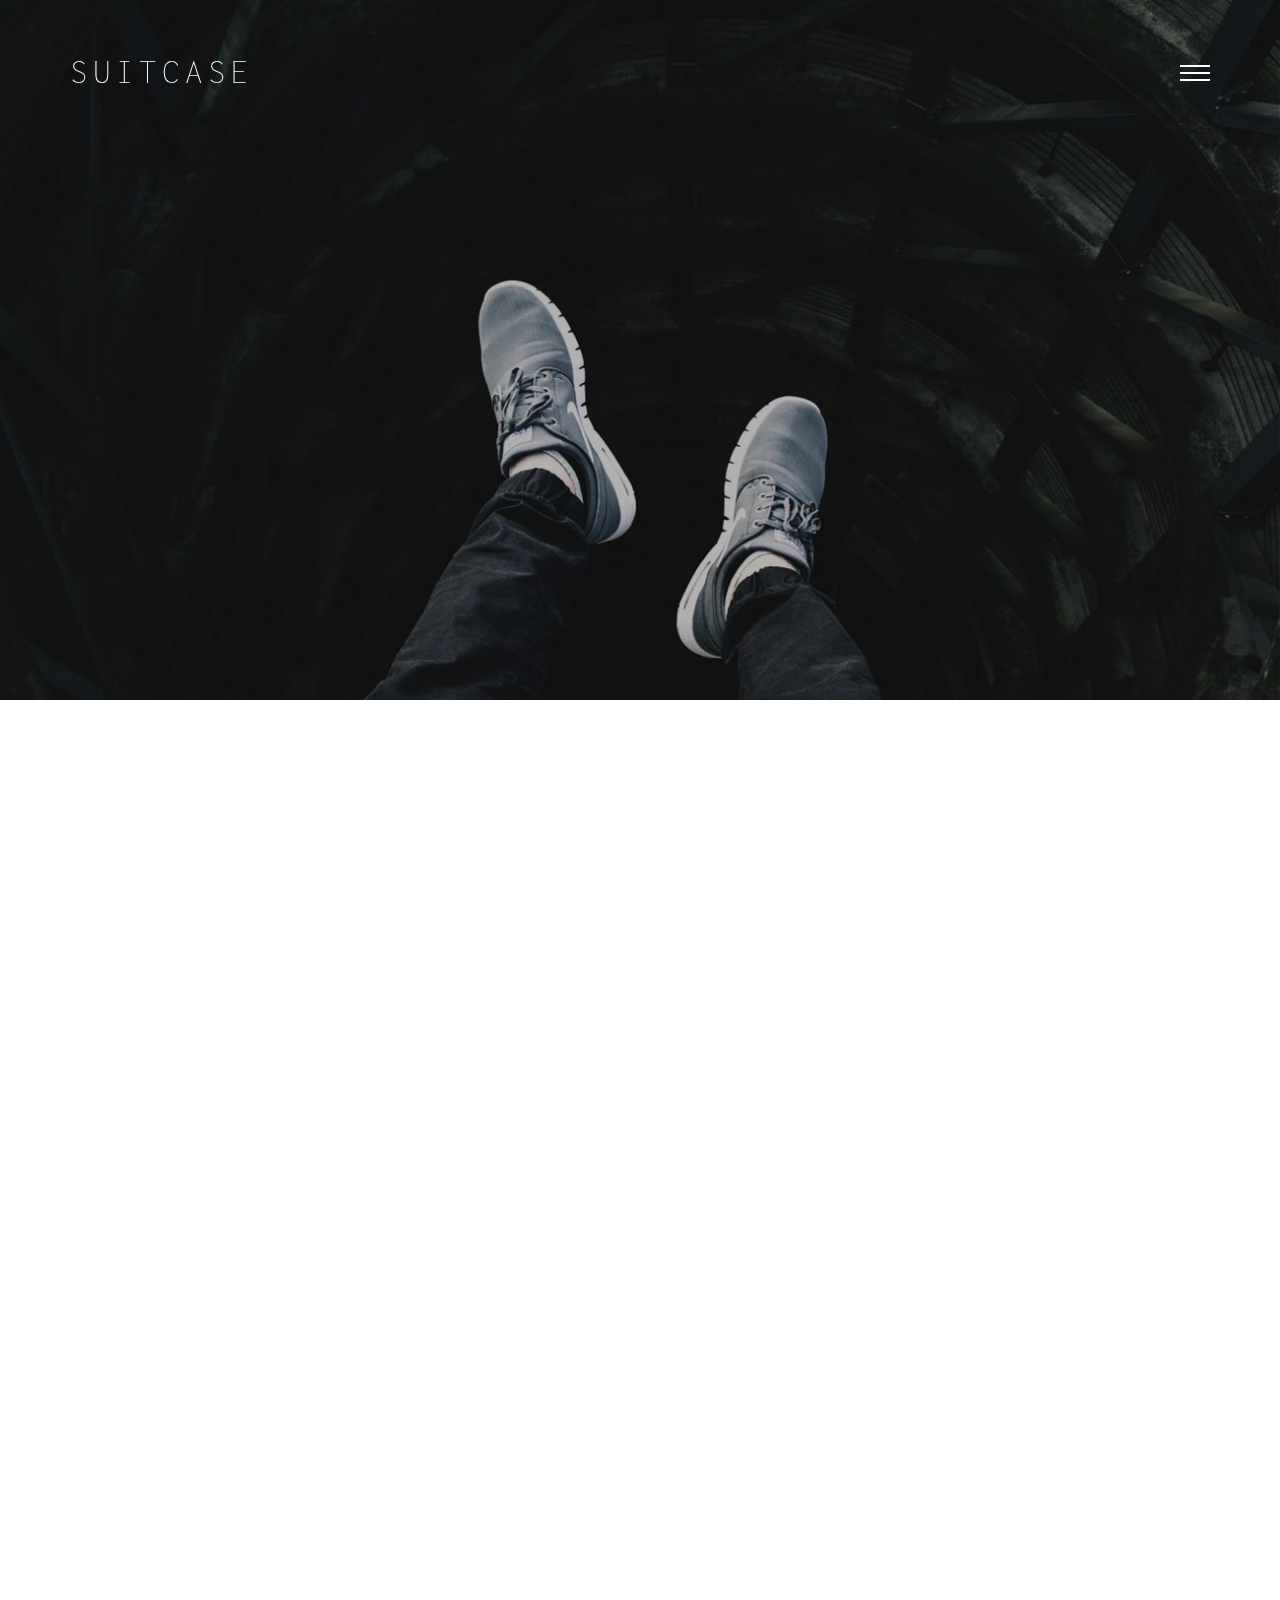
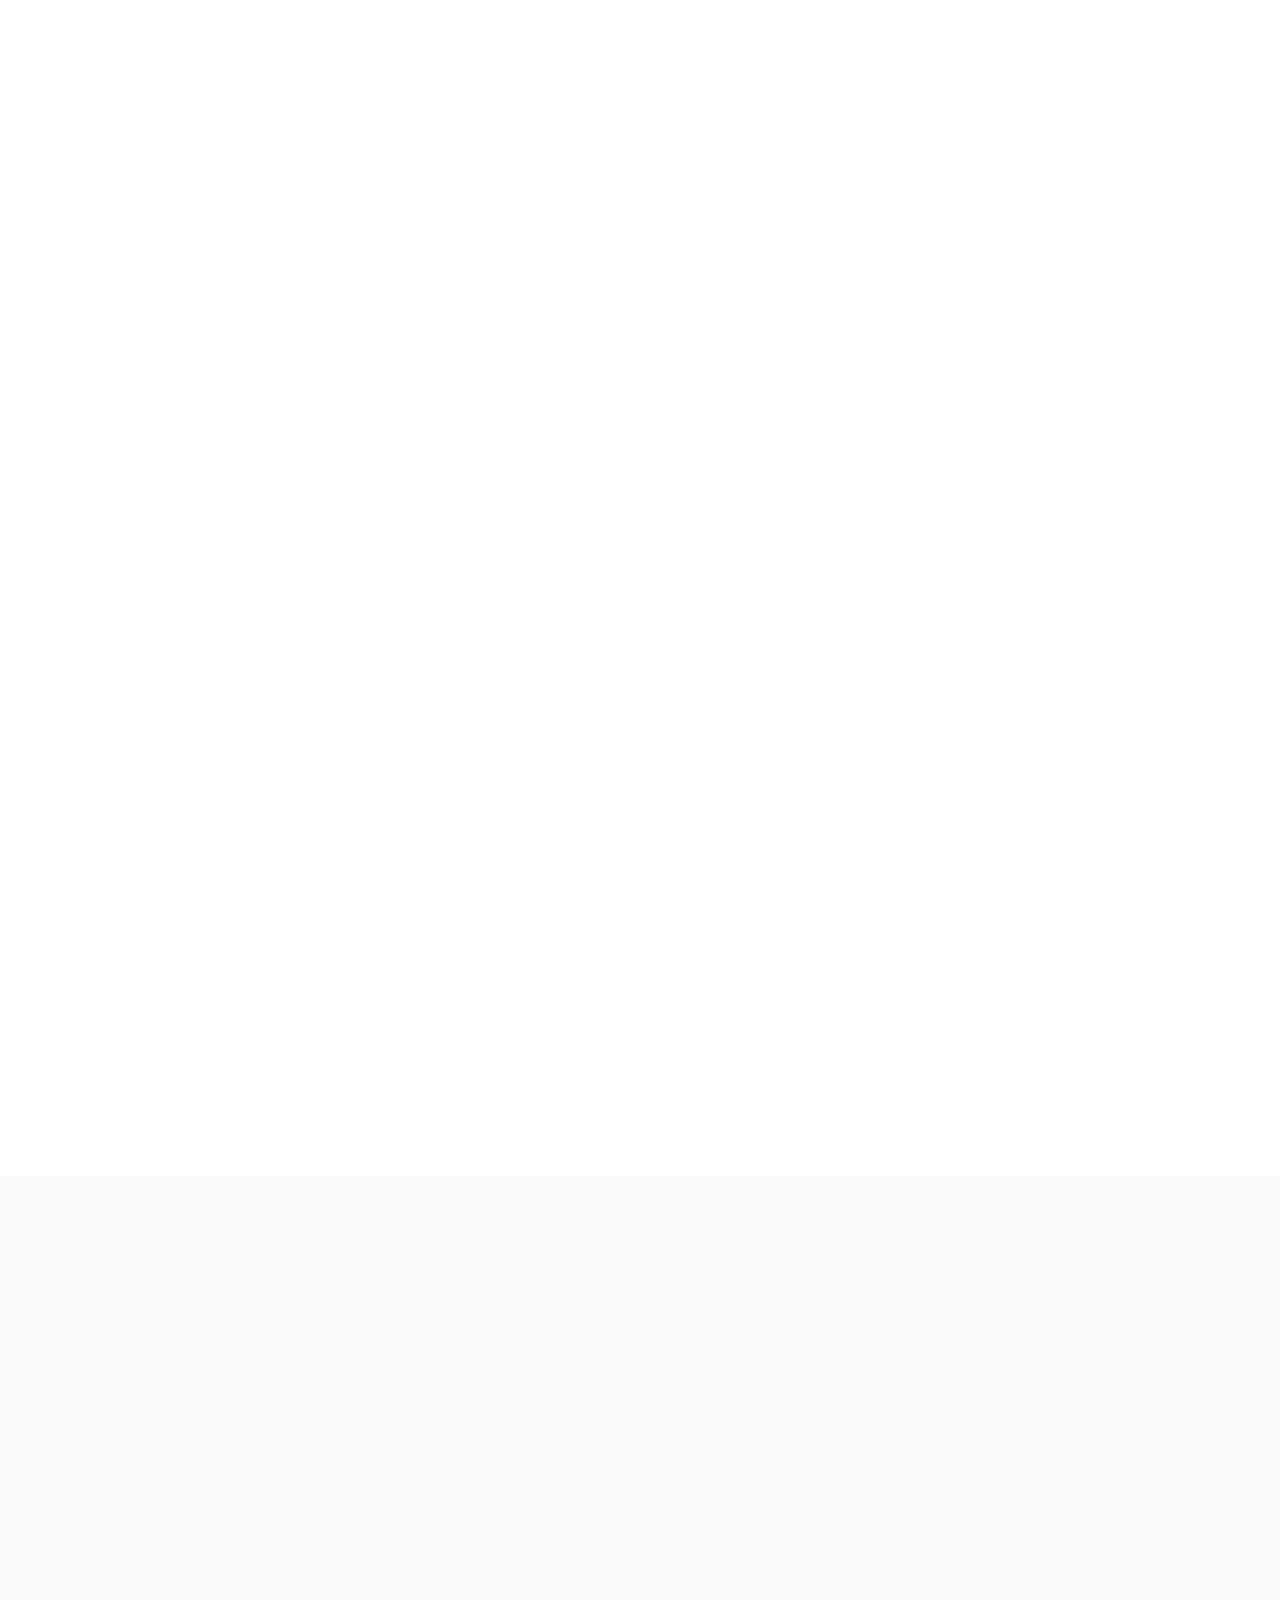
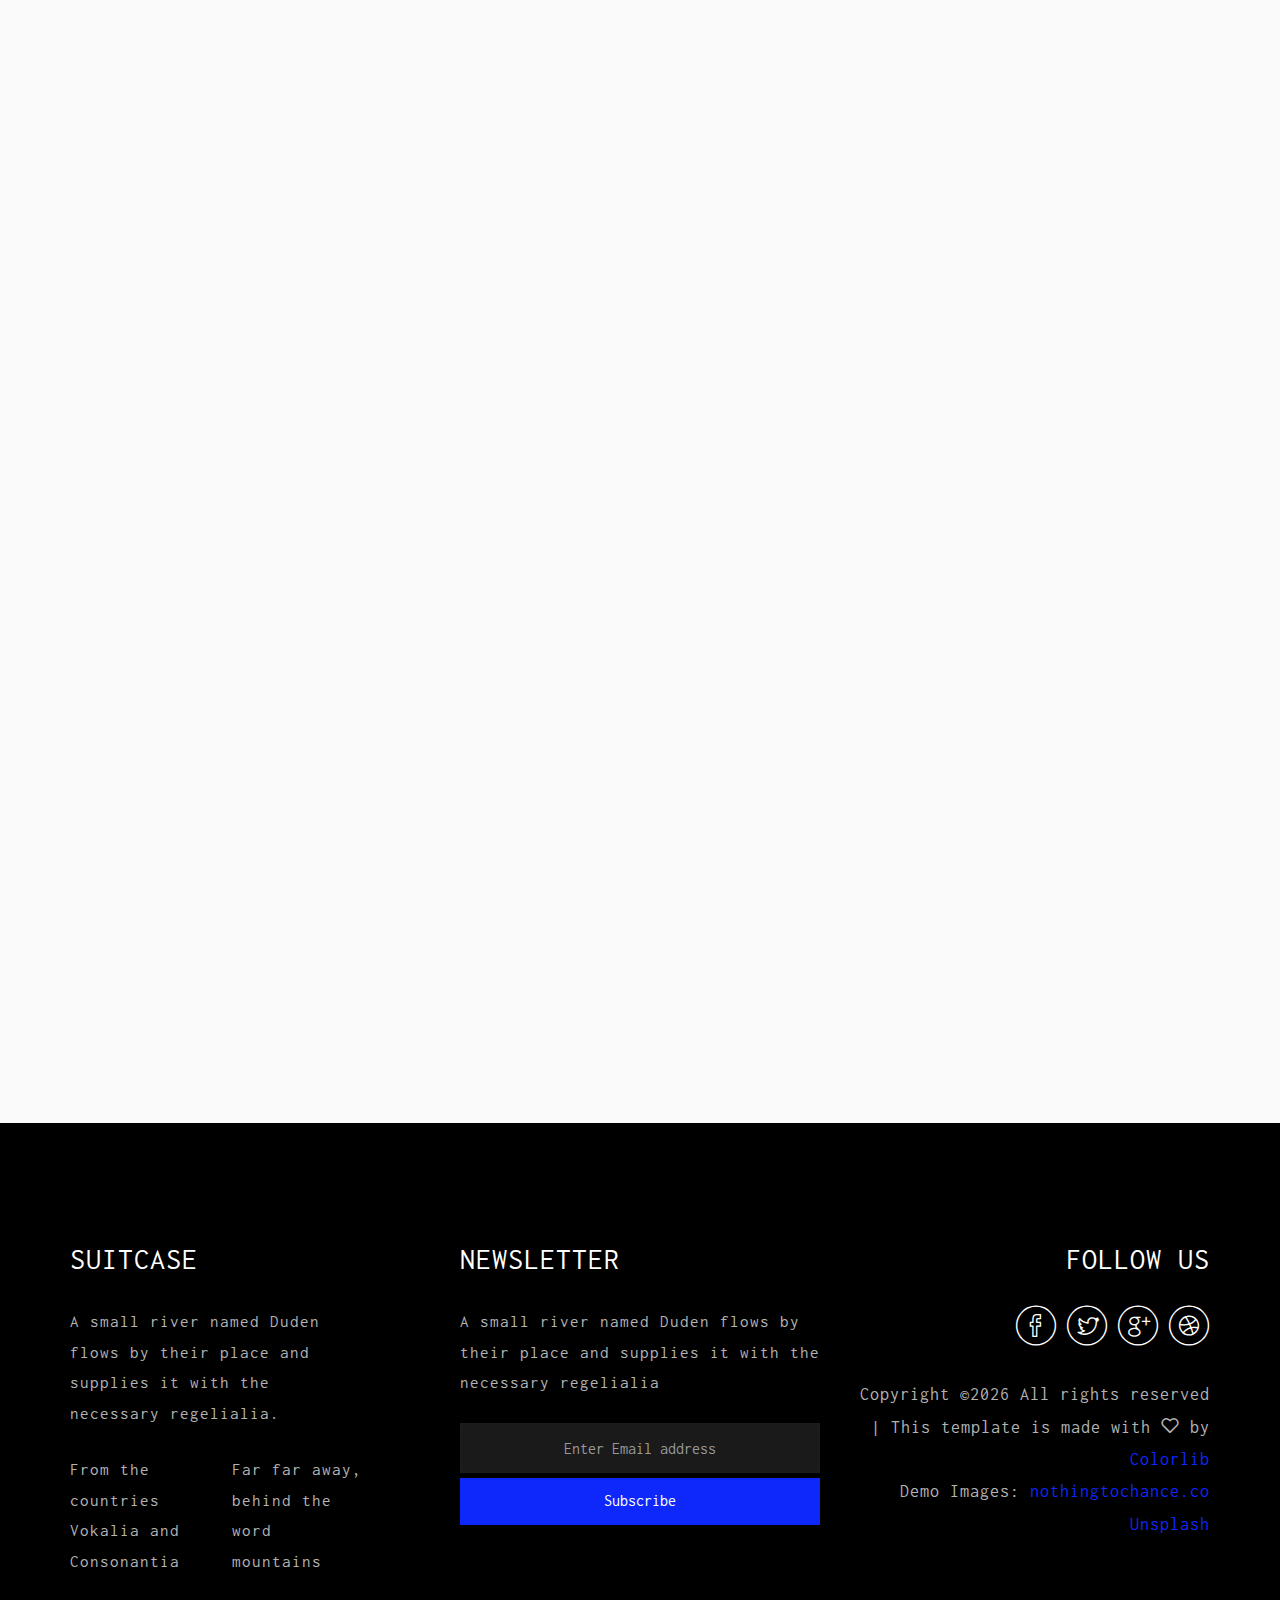
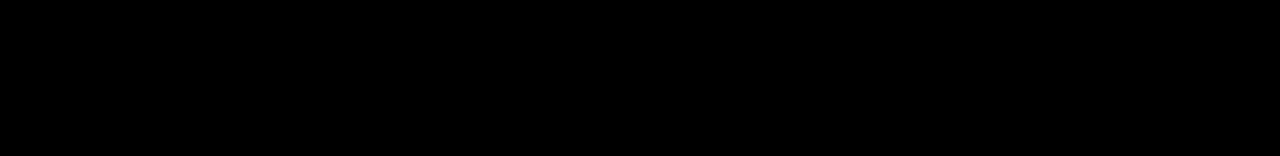
==== about.html @ 1b46ac04 "trial" ====
<!DOCTYPE HTML>
<html>
	<head>
	<meta charset="utf-8">
	<meta http-equiv="X-UA-Compatible" content="IE=edge">
	<title>Suitcase Template</title>
	<meta name="viewport" content="width=device-width, initial-scale=1">
	<meta name="description" content="" />
	<meta name="keywords" content="" />
	<meta name="author" content="" />

  <!-- Facebook and Twitter integration -->
	<meta property="og:title" content=""/>
	<meta property="og:image" content=""/>
	<meta property="og:url" content=""/>
	<meta property="og:site_name" content=""/>
	<meta property="og:description" content=""/>
	<meta name="twitter:title" content="" />
	<meta name="twitter:image" content="" />
	<meta name="twitter:url" content="" />
	<meta name="twitter:card" content="" />

	<!-- Place favicon.ico and apple-touch-icon.png in the root directory -->
	<link rel="shortcut icon" href="favicon.ico">

	<link href="https://fonts.googleapis.com/css?family=Inconsolata:400,700" rel="stylesheet">
	
	<!-- Animate.css -->
	<link rel="stylesheet" href="css/animate.css">
	<!-- Icomoon Icon Fonts-->
	<link rel="stylesheet" href="css/icomoon.css">
	<!-- Bootstrap  -->
	<link rel="stylesheet" href="css/bootstrap.css">
	<!-- Flexslider  -->
	<link rel="stylesheet" href="css/flexslider.css">
	<!-- Flexslider  -->
	<link rel="stylesheet" href="css/flexslider.css">
	<!-- Owl Carousel -->
	<link rel="stylesheet" href="css/owl.carousel.min.css">
	<link rel="stylesheet" href="css/owl.theme.default.min.css">

	<link rel="stylesheet" href="css/style.css">


	<!-- Modernizr JS -->
	<script src="js/modernizr-2.6.2.min.js"></script>
	<!-- FOR IE9 below -->
	<!--[if lt IE 9]>
	<script src="js/respond.min.js"></script>
	<![endif]-->

	</head>
	<body>

	<nav id="colorlib-main-nav" role="navigation">
		<a href="#" class="js-colorlib-nav-toggle colorlib-nav-toggle active"><i></i></a>
		<div class="js-fullheight colorlib-table">
			<div class="colorlib-table-cell js-fullheight">
				<ul>
					<li><a href="index.html">Home</a></li>
					<li><a href="work.html">Work</a></li>
					<li><a href="services.html">Services</a></li>
					<li><a href="blog.html">Case Studies</a></li>
					<li><a href="about.html">About</a></li>
					<li><a href="contact.html">Contact</a></li>
				</ul>
			</div>
		</div>
	</nav>
	
	<div id="colorlib-page">
		<header>
			<div class="container">
				<div class="row">
					<div class="col-md-12">
						<div class="colorlib-navbar-brand">
							<a class="colorlib-logo" href="index.html">Suitcase</a>
						</div>
						<a href="#" class="js-colorlib-nav-toggle colorlib-nav-toggle"><i></i></a>
					</div>
				</div>
			</div>
		</header>
		<aside id="colorlib-hero">
			<div class="flexslider">
				<ul class="slides">
			   	<li style="background-image: url(images/cover_img_2.jpg);">
			   		<div class="overlay"></div>
			   		<div class="container">
			   			<div class="row">
				   			<div class="col-md-8 col-sm-12 col-xs-12 col-md-offset-2 text-center slider-text">
				   				<div class="slider-text-inner">
				   					<h2>Know Me</h2>
				   					<h1>About Me</h1>
				   				</div>
				   			</div>
				   		</div>
			   		</div>
			   	</li>
			  	</ul>
		  	</div>
		</aside>

		<div id="colorlib-about">
			<div class="container">
				<div class="row">
					<div class="col-md-5 animate-box">
						<img class="img-responsive img-about" src="images/about-img.jpg" alt="author">
					</div>
					<div class="col-md-7 animate-box">
						<div class="about">
							<p class="intro">Far far away, behind the word mountains, far from the countries Vokalia and Consonantia, there live the blind texts. Separated they live in Bookmarksgrove right at the coast of the Semantics, a large language ocean.</p>
							<p><a href="work.html">View My Works</a></p>
							<p class="colorlib-social-icons">
								<a href="#"><i class="icon-facebook4"></i></a>
								<a href="#"><i class="icon-twitter3"></i></a>
								<a href="#"><i class="icon-googleplus"></i></a>
								<a href="#"><i class="icon-dribbble2"></i></a>
							</p>
							<span>&mdash; Trish Gates, CEO, Founder</span>
						</div>
						<div class="row">
							<div class="col-md-6">
								<p><strong>Far far away, behind the word mountains</strong>, far from the countries Vokalia and Consonantia, there live the blind texts. Separated they live in Bookmarksgrove right at the coast of the Semantics, a large language ocean</p>
							</div>
							<div class="col-md-6">
								<p>Far far away, behind the word mountains, far from the countries Vokalia and Consonantia, there live the blind texts. Separated they live in Bookmarksgrove right at the coast of the Semantics, a large language ocean</p>
							</div>
						</div>
					</div>
				</div>
			</div>
		</div>

		<div id="colorlib-counter" class="colorlib-counters">
			<div class="container">
				<div class="row">
					<div class="col-md-8 col-md-offset-2 text-center animate-box intro-heading">
						<h2>Fun Facts</h2>
						<p>A small river named Duden flows by their place and supplies it with the necessary regelialia. It is a paradisematic country, in which roasted parts of sentences fly into your mouth.</p>
					</div>
				</div>
				<div class="row animate-box">
					<div class="col-md-10 col-md-offset-1">
						<div class="row">
							<div class="col-md-4 text-center">
								<span class="colorlib-counter js-counter" data-from="0" data-to="456" data-speed="5000" data-refresh-interval="50"></span>
								<span class="colorlib-counter-label">Coffee</span>
							</div>
							<div class="col-md-4 text-center">
								<span class="colorlib-counter js-counter" data-from="0" data-to="899" data-speed="5000" data-refresh-interval="50"></span>
								<span class="colorlib-counter-label">Done Projects</span>
							</div>
							<div class="col-md-4 text-center">
								<span class="colorlib-counter js-counter" data-from="0" data-to="2000" data-speed="5000" data-refresh-interval="50"></span>
								<span class="colorlib-counter-label">Subscribers</span>
							</div>
						</div>
					</div>
				</div>
			</div>
		</div>

		<div id="colorlib-testimony" class="colorlib-light-grey">
			<div class="container">
				<div class="row">
					<div class="col-md-8 col-md-offset-2 text-center animate-box intro-heading">
						<h2>Our Client Says:</h2>
					</div>
				</div>
				<div class="row">
					<div class="col-md-12">
						<div class="row animate-box">
							<div class="owl-carousel1">
								<div class="item">
									<div class="testimony-slide text-center active">
										<figure>
											<img src="images/person1.jpg" alt="user">
										</figure>
										<blockquote>
											<p><i class="icon-quotes-left"></i> Far far away, behind the word mountains, far from the countries Vokalia and Consonantia, there live the blind texts. Separated they live in Bookmarksgrove right at the coast of the Semantics, a large language ocean.</p>
											<span>Andrew Field, Blogger</span>
										</blockquote>
									</div>
								</div>
								<div class="item">
									<div class="testimony-slide text-center active">
										<figure>
											<img src="images/person2.jpg" alt="user">
										</figure>
										<blockquote>
											<p><i class="icon-quotes-left"></i> Separated they live in Bookmarksgrove right at the coast of the Semantics, a large language ocean.</p>
											<span>Mark Bubble, Web Designer</span>
										</blockquote>
									</div>
								</div>
								<div class="item">
									<div class="testimony-slide text-center active">
										<figure>
											<img src="images/person3.jpg" alt="user">
										</figure>
										<blockquote>
											<p><i class="icon-quotes-left"></i> Far from the countries Vokalia and Consonantia, there live the blind texts. Separated they live in Bookmarksgrove right at the coast of the Semantics, a large language ocean.</p>
											<span>Adam Smith, Guest</span>
										</blockquote>
									</div>
								</div>
							</div>
						</div>
					</div>
				</div>
			</div>
		</div>

		<div id="colorlib-hire" class="colorlib-light-grey">
			<div class="container">
				<div class="row">
					<div class="col-md-10 col-md-offset-1 col-md-pull-1 animate-box">
						<h2 class="heading">Are you looking for a web designer?</h2>
						<p><a href="#" class="btn btn-primary btn-lg">Available for Hire!</a></p>
					</div>
				</div>
			</div>
		</div>

		<footer>
			<div id="footer">
				<div class="container">
					<div class="row">
						<div class="col-md-4 col-pb-sm">
							<div class="row">
								<div class="col-md-10">
									<h2>Suitcase</h2>
									<p>A small river named Duden flows by their place and supplies it with the necessary regelialia.</p>
									<div class="row">
										<div class="col-md-6">
											<p>From the countries Vokalia and Consonantia</p>
										</div>
										<div class="col-md-6">
											<p>Far far away, behind the word mountains</p>
										</div>
									</div>
								</div>
							</div>
						</div>
						<div class="col-md-4 col-pb-sm">
							<h2>Newsletter</h2>
							<p>A small river named Duden flows by their place and supplies it with the necessary regelialia</p>
							<div class="subscribe text-center">
								<div class="form-group">
									<input type="text" class="form-control text-center" placeholder="Enter Email address">
									<input type="submit" value="Subscribe" class="btn btn-primary btn-custom">
								</div>
							</div>
						</div>
						<div class="col-md-4 col-pb-sm right-display">
							<h2>Follow Us</h2>
							<p class="colorlib-social-icons colorlib-social-icons2">
								<a href="#"><i class="icon-facebook4"></i></a>
								<a href="#"><i class="icon-twitter3"></i></a>
								<a href="#"><i class="icon-googleplus"></i></a>
								<a href="#"><i class="icon-dribbble2"></i></a>
							</p>
							<p>
								<span class="block"><!-- Link back to Colorlib can't be removed. Template is licensed under CC BY 3.0. -->
Copyright &copy;<script>document.write(new Date().getFullYear());</script> All rights reserved | This template is made with <i class="icon-heart2" aria-hidden="true"></i> by <a href="https://colorlib.com" target="_blank">Colorlib</a>
<!-- Link back to Colorlib can't be removed. Template is licensed under CC BY 3.0. --><br></span> 
								<span class="block">Demo Images: <a href="http://nothingtochance.co/" target="_blank">nothingtochance.co</a> <a href="http://unsplash.co/" target="_blank">Unsplash</a></span>
							</p>
						</div>
					</div>
				</div>
			</div>
		</footer>
	
	</div>

	<!-- jQuery -->
	<script src="js/jquery.min.js"></script>
	<!-- jQuery Easing -->
	<script src="js/jquery.easing.1.3.js"></script>
	<!-- Bootstrap -->
	<script src="js/bootstrap.min.js"></script>
	<!-- Waypoints -->
	<script src="js/jquery.waypoints.min.js"></script>
	<!-- Flexslider -->
	<script src="js/jquery.flexslider-min.js"></script>
	<!-- Counters -->
	<script src="js/jquery.countTo.js"></script>
	<!-- Owl Carousel -->
	<script src="js/owl.carousel.min.js"></script>

	<!-- Main JS (Do not remove) -->
	<script src="js/main.js"></script>

	</body>
</html>
---- css/icomoon.css ----
@font-face {
  font-family: 'icomoon';
  src:  url('fonts/icomoon.eot?tmere9');
  src:  url('fonts/icomoon.eot?tmere9#iefix') format('embedded-opentype'),
    url('fonts/icomoon.ttf?tmere9') format('truetype'),
    url('fonts/icomoon.woff?tmere9') format('woff'),
    url('fonts/icomoon.svg?tmere9#icomoon') format('svg');
  font-weight: normal;
  font-style: normal;
}

[class^="icon-"], [class*=" icon-"] {
  /* use !important to prevent issues with browser extensions that change fonts */
  font-family: 'icomoon' !important;
  speak: none;
  font-style: normal;
  font-weight: normal;
  font-variant: normal;
  text-transform: none;
  line-height: 1;

  /* Better Font Rendering =========== */
  -webkit-font-smoothing: antialiased;
  -moz-osx-font-smoothing: grayscale;
}

.icon-activity:before {
  content: "\e900";
}
.icon-airplay:before {
  content: "\e901";
}
.icon-alert-circle:before {
  content: "\e902";
}
.icon-alert-octagon:before {
  content: "\e903";
}
.icon-alert-triangle:before {
  content: "\e904";
}
.icon-align-center:before {
  content: "\e905";
}
.icon-align-justify:before {
  content: "\e906";
}
.icon-align-left:before {
  content: "\e907";
}
.icon-align-right:before {
  content: "\e908";
}
.icon-anchor:before {
  content: "\e909";
}
.icon-aperture:before {
  content: "\e90a";
}
.icon-arrow-down3:before {
  content: "\e90b";
}
.icon-arrow-down-circle:before {
  content: "\e90c";
}
.icon-arrow-down-left3:before {
  content: "\e90d";
}
.icon-arrow-down-right3:before {
  content: "\e90e";
}
.icon-arrow-left3:before {
  content: "\e90f";
}
.icon-arrow-left-circle:before {
  content: "\e910";
}
.icon-arrow-right3:before {
  content: "\e911";
}
.icon-arrow-right-circle:before {
  content: "\e912";
}
.icon-arrow-up3:before {
  content: "\e913";
}
.icon-arrow-up-circle:before {
  content: "\e914";
}
.icon-arrow-up-left3:before {
  content: "\e915";
}
.icon-arrow-up-right3:before {
  content: "\e916";
}
.icon-at-sign:before {
  content: "\e917";
}
.icon-award:before {
  content: "\e918";
}
.icon-bar-chart:before {
  content: "\e919";
}
.icon-bar-chart-2:before {
  content: "\e91a";
}
.icon-battery:before {
  content: "\e91b";
}
.icon-battery-charging:before {
  content: "\e91c";
}
.icon-bell2:before {
  content: "\e91d";
}
.icon-bell-off:before {
  content: "\e91e";
}
.icon-bluetooth:before {
  content: "\e91f";
}
.icon-bold2:before {
  content: "\e920";
}
.icon-book2:before {
  content: "\e921";
}
.icon-book-open:before {
  content: "\e922";
}
.icon-bookmark2:before {
  content: "\e923";
}
.icon-box:before {
  content: "\e924";
}
.icon-briefcase2:before {
  content: "\e925";
}
.icon-calendar2:before {
  content: "\e926";
}
.icon-camera2:before {
  content: "\e927";
}
.icon-camera-off:before {
  content: "\e928";
}
.icon-cast:before {
  content: "\e929";
}
.icon-check:before {
  content: "\e92a";
}
.icon-check-circle:before {
  content: "\e92b";
}
.icon-check-square:before {
  content: "\e92c";
}
.icon-chevron-down:before {
  content: "\e92d";
}
.icon-chevron-left:before {
  content: "\e92e";
}
.icon-chevron-right:before {
  content: "\e92f";
}
.icon-chevron-up:before {
  content: "\e930";
}
.icon-chevrons-down:before {
  content: "\e931";
}
.icon-chevrons-left:before {
  content: "\e932";
}
.icon-chevrons-right:before {
  content: "\e933";
}
.icon-chevrons-up:before {
  content: "\e934";
}
.icon-chrome2:before {
  content: "\e935";
}
.icon-circle:before {
  content: "\e936";
}
.icon-clipboard2:before {
  content: "\e937";
}
.icon-clock3:before {
  content: "\e938";
}
.icon-cloud2:before {
  content: "\e939";
}
.icon-cloud-drizzle:before {
  content: "\e93a";
}
.icon-cloud-lightning:before {
  content: "\e93b";
}
.icon-cloud-off:before {
  content: "\e93c";
}
.icon-cloud-rain:before {
  content: "\e93d";
}
.icon-cloud-snow:before {
  content: "\e93e";
}
.icon-code:before {
  content: "\e93f";
}
.icon-codepen2:before {
  content: "\e940";
}
.icon-command2:before {
  content: "\e941";
}
.icon-compass3:before {
  content: "\e942";
}
.icon-copy2:before {
  content: "\e943";
}
.icon-corner-down-left:before {
  content: "\e944";
}
.icon-corner-down-right:before {
  content: "\e945";
}
.icon-corner-left-down:before {
  content: "\e946";
}
.icon-corner-left-up:before {
  content: "\e947";
}
.icon-corner-right-down:before {
  content: "\e948";
}
.icon-corner-right-up:before {
  content: "\e949";
}
.icon-corner-up-left:before {
  content: "\e94a";
}
.icon-corner-up-right:before {
  content: "\e94b";
}
.icon-cpu:before {
  content: "\e94c";
}
.icon-credit-card2:before {
  content: "\e94d";
}
.icon-crop2:before {
  content: "\e94e";
}
.icon-crosshair:before {
  content: "\e94f";
}
.icon-database2:before {
  content: "\e950";
}
.icon-delete:before {
  content: "\e951";
}
.icon-disc:before {
  content: "\e952";
}
.icon-dollar-sign:before {
  content: "\e953";
}
.icon-download4:before {
  content: "\e954";
}
.icon-download-cloud:before {
  content: "\e955";
}
.icon-droplet2:before {
  content: "\e956";
}
.icon-edit:before {
  content: "\e957";
}
.icon-edit-2:before {
  content: "\e958";
}
.icon-edit-3:before {
  content: "\e959";
}
.icon-external-link:before {
  content: "\e95a";
}
.icon-eye2:before {
  content: "\e95b";
}
.icon-eye-off:before {
  content: "\e95c";
}
.icon-facebook3:before {
  content: "\e95d";
}
.icon-fast-forward:before {
  content: "\e95e";
}
.icon-feather:before {
  content: "\e95f";
}
.icon-file:before {
  content: "\e960";
}
.icon-file-minus:before {
  content: "\e961";
}
.icon-file-plus:before {
  content: "\e962";
}
.icon-file-text3:before {
  content: "\e963";
}
.icon-film2:before {
  content: "\e964";
}
.icon-filter2:before {
  content: "\e965";
}
.icon-flag2:before {
  content: "\e966";
}
.icon-folder2:before {
  content: "\e967";
}
.icon-folder-minus2:before {
  content: "\e968";
}
.icon-folder-plus2:before {
  content: "\e969";
}
.icon-git-branch:before {
  content: "\e96a";
}
.icon-git-commit:before {
  content: "\e96b";
}
.icon-git-merge:before {
  content: "\e96c";
}
.icon-git-pull-request:before {
  content: "\e96d";
}
.icon-github2:before {
  content: "\e96e";
}
.icon-gitlab:before {
  content: "\e96f";
}
.icon-globe:before {
  content: "\e970";
}
.icon-grid:before {
  content: "\e971";
}
.icon-hard-drive:before {
  content: "\e972";
}
.icon-hash:before {
  content: "\e973";
}
.icon-headphones2:before {
  content: "\e974";
}
.icon-heart2:before {
  content: "\e975";
}
.icon-help-circle:before {
  content: "\e976";
}
.icon-home4:before {
  content: "\e977";
}
.icon-image2:before {
  content: "\e978";
}
.icon-inbox:before {
  content: "\e979";
}
.icon-info2:before {
  content: "\e97a";
}
.icon-instagram2:before {
  content: "\e97b";
}
.icon-italic2:before {
  content: "\e97c";
}
.icon-layers:before {
  content: "\e97d";
}
.icon-layout:before {
  content: "\e97e";
}
.icon-life-buoy:before {
  content: "\e97f";
}
.icon-link2:before {
  content: "\e980";
}
.icon-link-2:before {
  content: "\e981";
}
.icon-linkedin3:before {
  content: "\e982";
}
.icon-list3:before {
  content: "\e983";
}
.icon-loader:before {
  content: "\e984";
}
.icon-lock2:before {
  content: "\e985";
}
.icon-log-in:before {
  content: "\e986";
}
.icon-log-out:before {
  content: "\e987";
}
.icon-mail5:before {
  content: "\e988";
}
.icon-map3:before {
  content: "\e989";
}
.icon-map-pin:before {
  content: "\e98a";
}
.icon-maximize:before {
  content: "\e98b";
}
.icon-maximize-2:before {
  content: "\e98c";
}
.icon-menu5:before {
  content: "\e98d";
}
.icon-message-circle:before {
  content: "\e98e";
}
.icon-message-square:before {
  content: "\e98f";
}
.icon-mic2:before {
  content: "\e990";
}
.icon-mic-off:before {
  content: "\e991";
}
.icon-minimize:before {
  content: "\e992";
}
.icon-minimize-2:before {
  content: "\e993";
}
.icon-minus2:before {
  content: "\e994";
}
.icon-minus-circle:before {
  content: "\e995";
}
.icon-minus-square:before {
  content: "\e996";
}
.icon-monitor:before {
  content: "\e997";
}
.icon-moon:before {
  content: "\e998";
}
.icon-more-horizontal:before {
  content: "\e999";
}
.icon-more-vertical:before {
  content: "\e99a";
}
.icon-move:before {
  content: "\e99b";
}
.icon-music2:before {
  content: "\e99c";
}
.icon-navigation:before {
  content: "\e99d";
}
.icon-navigation-2:before {
  content: "\e99e";
}
.icon-octagon:before {
  content: "\e99f";
}
.icon-package:before {
  content: "\e9a0";
}
.icon-paperclip:before {
  content: "\e9a1";
}
.icon-pause3:before {
  content: "\e9a2";
}
.icon-pause-circle:before {
  content: "\e9a3";
}
.icon-percent:before {
  content: "\e9a4";
}
.icon-phone2:before {
  content: "\e9a5";
}
.icon-phone-call:before {
  content: "\e9a6";
}
.icon-phone-forwarded:before {
  content: "\e9a7";
}
.icon-phone-incoming:before {
  content: "\e9a8";
}
.icon-phone-missed:before {
  content: "\e9a9";
}
.icon-phone-off:before {
  content: "\e9aa";
}
.icon-phone-outgoing:before {
  content: "\e9ab";
}
.icon-pie-chart2:before {
  content: "\e9ac";
}
.icon-play4:before {
  content: "\e9ad";
}
.icon-play-circle:before {
  content: "\e9ae";
}
.icon-plus2:before {
  content: "\e9af";
}
.icon-plus-circle:before {
  content: "\e9b0";
}
.icon-plus-square:before {
  content: "\e9b1";
}
.icon-pocket:before {
  content: "\e9b2";
}
.icon-power2:before {
  content: "\e9b3";
}
.icon-printer2:before {
  content: "\e9b4";
}
.icon-radio:before {
  content: "\e9b5";
}
.icon-refresh-ccw:before {
  content: "\e9b6";
}
.icon-refresh-cw:before {
  content: "\e9b7";
}
.icon-repeat:before {
  content: "\e9b8";
}
.icon-rewind:before {
  content: "\e9b9";
}
.icon-rotate-ccw:before {
  content: "\e9ba";
}
.icon-rotate-cw:before {
  content: "\e9bb";
}
.icon-rss3:before {
  content: "\e9bc";
}
.icon-save:before {
  content: "\e9bd";
}
.icon-scissors2:before {
  content: "\e9be";
}
.icon-search2:before {
  content: "\e9bf";
}
.icon-send:before {
  content: "\e9c0";
}
.icon-server:before {
  content: "\e9c1";
}
.icon-settings:before {
  content: "\e9c2";
}
.icon-share3:before {
  content: "\e9c3";
}
.icon-share-2:before {
  content: "\e9c4";
}
.icon-shield2:before {
  content: "\e9c5";
}
.icon-shield-off:before {
  content: "\e9c6";
}
.icon-shopping-bag:before {
  content: "\e9c7";
}
.icon-shopping-cart:before {
  content: "\e9c8";
}
.icon-shuffle2:before {
  content: "\e9c9";
}
.icon-sidebar:before {
  content: "\e9ca";
}
.icon-skip-back:before {
  content: "\e9cb";
}
.icon-skip-forward:before {
  content: "\e9cc";
}
.icon-slack:before {
  content: "\e9cd";
}
.icon-slash:before {
  content: "\e9ce";
}
.icon-sliders:before {
  content: "\e9cf";
}
.icon-smartphone:before {
  content: "\e9d0";
}
.icon-speaker:before {
  content: "\e9d1";
}
.icon-square:before {
  content: "\e9d2";
}
.icon-star:before {
  content: "\e9d3";
}
.icon-stop-circle:before {
  content: "\e9d4";
}
.icon-sun2:before {
  content: "\e9d5";
}
.icon-sunrise:before {
  content: "\e9d6";
}
.icon-sunset:before {
  content: "\e9d7";
}
.icon-tablet2:before {
  content: "\e9d8";
}
.icon-tag:before {
  content: "\e9d9";
}
.icon-target2:before {
  content: "\e9da";
}
.icon-terminal2:before {
  content: "\e9db";
}
.icon-thermometer:before {
  content: "\e9dc";
}
.icon-thumbs-down:before {
  content: "\e9dd";
}
.icon-thumbs-up:before {
  content: "\e9de";
}
.icon-toggle-left:before {
  content: "\e9df";
}
.icon-toggle-right:before {
  content: "\e9e0";
}
.icon-trash:before {
  content: "\e9e1";
}
.icon-trash-2:before {
  content: "\e9e2";
}
.icon-trending-down:before {
  content: "\e9e3";
}
.icon-trending-up:before {
  content: "\e9e4";
}
.icon-triangle:before {
  content: "\e9e5";
}
.icon-truck2:before {
  content: "\e9e6";
}
.icon-tv2:before {
  content: "\e9e7";
}
.icon-twitter2:before {
  content: "\e9e8";
}
.icon-type:before {
  content: "\e9e9";
}
.icon-umbrella:before {
  content: "\e9ea";
}
.icon-underline2:before {
  content: "\e9eb";
}
.icon-unlock:before {
  content: "\e9ec";
}
.icon-upload4:before {
  content: "\e9ed";
}
.icon-upload-cloud:before {
  content: "\e9ee";
}
.icon-user2:before {
  content: "\e9ef";
}
.icon-user-check2:before {
  content: "\e9f0";
}
.icon-user-minus2:before {
  content: "\e9f1";
}
.icon-user-plus2:before {
  content: "\e9f2";
}
.icon-user-x:before {
  content: "\e9f3";
}
.icon-users2:before {
  content: "\e9f4";
}
.icon-video:before {
  content: "\e9f5";
}
.icon-video-off:before {
  content: "\e9f6";
}
.icon-voicemail:before {
  content: "\e9f7";
}
.icon-volume:before {
  content: "\e9f8";
}
.icon-volume-1:before {
  content: "\e9f9";
}
.icon-volume-2:before {
  content: "\e9fa";
}
.icon-volume-x:before {
  content: "\e9fb";
}
.icon-watch:before {
  content: "\e9fc";
}
.icon-wifi:before {
  content: "\e9fd";
}
.icon-wifi-off:before {
  content: "\e9fe";
}
.icon-wind:before {
  content: "\e9ff";
}
.icon-x:before {
  content: "\ea00";
}
.icon-x-circle:before {
  content: "\ea01";
}
.icon-x-square:before {
  content: "\ea02";
}
.icon-zap:before {
  content: "\ea03";
}
.icon-zap-off:before {
  content: "\ea04";
}
.icon-zoom-in2:before {
  content: "\ea05";
}
.icon-zoom-out2:before {
  content: "\ea06";
}
.icon-times:before {
  content: "\ea07";
}
.icon-tick:before {
  content: "\ea08";
}
.icon-plus3:before {
  content: "\ea09";
}
.icon-minus3:before {
  content: "\ea0a";
}
.icon-equals:before {
  content: "\ea0b";
}
.icon-divide:before {
  content: "\ea0c";
}
.icon-chevron-right2:before {
  content: "\ea0d";
}
.icon-chevron-left2:before {
  content: "\ea0e";
}
.icon-arrow-right-thick:before {
  content: "\ea0f";
}
.icon-arrow-left-thick:before {
  content: "\ea10";
}
.icon-th-small:before {
  content: "\ea11";
}
.icon-th-menu:before {
  content: "\ea12";
}
.icon-th-list:before {
  content: "\ea13";
}
.icon-th-large:before {
  content: "\ea14";
}
.icon-home5:before {
  content: "\ea15";
}
.icon-arrow-forward:before {
  content: "\ea16";
}
.icon-arrow-back:before {
  content: "\ea17";
}
.icon-rss4:before {
  content: "\ea18";
}
.icon-location3:before {
  content: "\ea19";
}
.icon-link3:before {
  content: "\ea1a";
}
.icon-image3:before {
  content: "\ea1b";
}
.icon-arrow-up-thick:before {
  content: "\ea1c";
}
.icon-arrow-down-thick:before {
  content: "\ea1d";
}
.icon-starburst:before {
  content: "\ea1e";
}
.icon-starburst-outline:before {
  content: "\ea1f";
}
.icon-star2:before {
  content: "\ea20";
}
.icon-flow-children:before {
  content: "\ea21";
}
.icon-export:before {
  content: "\ea22";
}
.icon-delete2:before {
  content: "\ea23";
}
.icon-delete-outline:before {
  content: "\ea24";
}
.icon-cloud-storage:before {
  content: "\ea25";
}
.icon-wi-fi:before {
  content: "\ea26";
}
.icon-heart3:before {
  content: "\ea27";
}
.icon-flash:before {
  content: "\ea28";
}
.icon-cancel:before {
  content: "\ea29";
}
.icon-backspace:before {
  content: "\ea2a";
}
.icon-attachment2:before {
  content: "\ea2b";
}
.icon-arrow-move:before {
  content: "\ea2c";
}
.icon-warning2:before {
  content: "\ea2d";
}
.icon-user3:before {
  content: "\ea2e";
}
.icon-radar:before {
  content: "\ea2f";
}
.icon-lock-open:before {
  content: "\ea30";
}
.icon-lock-closed:before {
  content: "\ea31";
}
.icon-location-arrow:before {
  content: "\ea32";
}
.icon-info3:before {
  content: "\ea33";
}
.icon-user-delete:before {
  content: "\ea34";
}
.icon-user-add:before {
  content: "\ea35";
}
.icon-media-pause:before {
  content: "\ea36";
}
.icon-group:before {
  content: "\ea37";
}
.icon-chart-pie:before {
  content: "\ea38";
}
.icon-chart-line:before {
  content: "\ea39";
}
.icon-chart-bar:before {
  content: "\ea3a";
}
.icon-chart-area:before {
  content: "\ea3b";
}
.icon-video2:before {
  content: "\ea3c";
}
.icon-point-of-interest:before {
  content: "\ea3d";
}
.icon-infinity:before {
  content: "\ea3e";
}
.icon-globe2:before {
  content: "\ea3f";
}
.icon-eye3:before {
  content: "\ea40";
}
.icon-cog2:before {
  content: "\ea41";
}
.icon-camera3:before {
  content: "\ea42";
}
.icon-upload5:before {
  content: "\ea43";
}
.icon-scissors3:before {
  content: "\ea44";
}
.icon-refresh:before {
  content: "\ea45";
}
.icon-pin:before {
  content: "\ea46";
}
.icon-key3:before {
  content: "\ea47";
}
.icon-info-large:before {
  content: "\ea48";
}
.icon-eject2:before {
  content: "\ea49";
}
.icon-download5:before {
  content: "\ea4a";
}
.icon-zoom:before {
  content: "\ea4b";
}
.icon-zoom-out3:before {
  content: "\ea4c";
}
.icon-zoom-in3:before {
  content: "\ea4d";
}
.icon-sort-numerically:before {
  content: "\ea4e";
}
.icon-sort-alphabetically:before {
  content: "\ea4f";
}
.icon-input-checked:before {
  content: "\ea50";
}
.icon-calender:before {
  content: "\ea51";
}
.icon-world:before {
  content: "\ea52";
}
.icon-notes:before {
  content: "\ea53";
}
.icon-code2:before {
  content: "\ea54";
}
.icon-arrow-sync:before {
  content: "\ea55";
}
.icon-arrow-shuffle:before {
  content: "\ea56";
}
.icon-arrow-repeat:before {
  content: "\ea57";
}
.icon-arrow-minimise:before {
  content: "\ea58";
}
.icon-arrow-maximise:before {
  content: "\ea59";
}
.icon-arrow-loop:before {
  content: "\ea5a";
}
.icon-anchor2:before {
  content: "\ea5b";
}
.icon-spanner:before {
  content: "\ea5c";
}
.icon-puzzle:before {
  content: "\ea5d";
}
.icon-power3:before {
  content: "\ea5e";
}
.icon-plane:before {
  content: "\ea5f";
}
.icon-pi:before {
  content: "\ea60";
}
.icon-phone3:before {
  content: "\ea61";
}
.icon-microphone:before {
  content: "\ea62";
}
.icon-media-rewind:before {
  content: "\ea63";
}
.icon-flag3:before {
  content: "\ea64";
}
.icon-adjust-brightness:before {
  content: "\ea65";
}
.icon-waves:before {
  content: "\ea66";
}
.icon-social-twitter:before {
  content: "\ea67";
}
.icon-social-facebook:before {
  content: "\ea68";
}
.icon-social-dribbble:before {
  content: "\ea69";
}
.icon-media-stop:before {
  content: "\ea6a";
}
.icon-media-record:before {
  content: "\ea6b";
}
.icon-media-play:before {
  content: "\ea6c";
}
.icon-media-fast-forward:before {
  content: "\ea6d";
}
.icon-media-eject:before {
  content: "\ea6e";
}
.icon-social-vimeo:before {
  content: "\ea6f";
}
.icon-social-tumbler:before {
  content: "\ea70";
}
.icon-social-skype:before {
  content: "\ea71";
}
.icon-social-pinterest:before {
  content: "\ea72";
}
.icon-social-linkedin:before {
  content: "\ea73";
}
.icon-social-last-fm:before {
  content: "\ea74";
}
.icon-social-github:before {
  content: "\ea75";
}
.icon-social-flickr:before {
  content: "\ea76";
}
.icon-at:before {
  content: "\ea77";
}
.icon-times-outline:before {
  content: "\ea78";
}
.icon-plus-outline:before {
  content: "\ea79";
}
.icon-minus-outline:before {
  content: "\ea7a";
}
.icon-tick-outline:before {
  content: "\ea7b";
}
.icon-th-large-outline:before {
  content: "\ea7c";
}
.icon-equals-outline:before {
  content: "\ea7d";
}
.icon-divide-outline:before {
  content: "\ea7e";
}
.icon-chevron-right-outline:before {
  content: "\ea7f";
}
.icon-chevron-left-outline:before {
  content: "\ea80";
}
.icon-arrow-right-outline:before {
  content: "\ea81";
}
.icon-arrow-left-outline:before {
  content: "\ea82";
}
.icon-th-small-outline:before {
  content: "\ea83";
}
.icon-th-menu-outline:before {
  content: "\ea84";
}
.icon-th-list-outline:before {
  content: "\ea85";
}
.icon-news:before {
  content: "\ea86";
}
.icon-home-outline:before {
  content: "\ea87";
}
.icon-arrow-up-outline:before {
  content: "\ea88";
}
.icon-arrow-forward-outline:before {
  content: "\ea89";
}
.icon-arrow-down-outline:before {
  content: "\ea8a";
}
.icon-arrow-back-outline:before {
  content: "\ea8b";
}
.icon-trash2:before {
  content: "\ea8c";
}
.icon-rss-outline:before {
  content: "\ea8d";
}
.icon-message:before {
  content: "\ea8e";
}
.icon-location-outline:before {
  content: "\ea8f";
}
.icon-link-outline:before {
  content: "\ea90";
}
.icon-image-outline:before {
  content: "\ea91";
}
.icon-export-outline:before {
  content: "\ea92";
}
.icon-cross2:before {
  content: "\ea93";
}
.icon-wi-fi-outline:before {
  content: "\ea94";
}
.icon-star-outline:before {
  content: "\ea95";
}
.icon-media-pause-outline:before {
  content: "\ea96";
}
.icon-mail6:before {
  content: "\ea97";
}
.icon-heart-outline:before {
  content: "\ea98";
}
.icon-flash-outline:before {
  content: "\ea99";
}
.icon-cancel-outline:before {
  content: "\ea9a";
}
.icon-beaker:before {
  content: "\ea9b";
}
.icon-arrow-move-outline:before {
  content: "\ea9c";
}
.icon-watch2:before {
  content: "\ea9d";
}
.icon-warning-outline:before {
  content: "\ea9e";
}
.icon-time:before {
  content: "\ea9f";
}
.icon-radar-outline:before {
  content: "\eaa0";
}
.icon-lock-open-outline:before {
  content: "\eaa1";
}
.icon-location-arrow-outline:before {
  content: "\eaa2";
}
.icon-info-outline:before {
  content: "\eaa3";
}
.icon-backspace-outline:before {
  content: "\eaa4";
}
.icon-attachment-outline:before {
  content: "\eaa5";
}
.icon-user-outline:before {
  content: "\eaa6";
}
.icon-user-delete-outline:before {
  content: "\eaa7";
}
.icon-user-add-outline:before {
  content: "\eaa8";
}
.icon-lock-closed-outline:before {
  content: "\eaa9";
}
.icon-group-outline:before {
  content: "\eaaa";
}
.icon-chart-pie-outline:before {
  content: "\eaab";
}
.icon-chart-line-outline:before {
  content: "\eaac";
}
.icon-chart-bar-outline:before {
  content: "\eaad";
}
.icon-chart-area-outline:before {
  content: "\eaae";
}
.icon-video-outline:before {
  content: "\eaaf";
}
.icon-point-of-interest-outline:before {
  content: "\eab0";
}
.icon-map4:before {
  content: "\eab1";
}
.icon-key-outline:before {
  content: "\eab2";
}
.icon-infinity-outline:before {
  content: "\eab3";
}
.icon-globe-outline:before {
  content: "\eab4";
}
.icon-eye-outline:before {
  content: "\eab5";
}
.icon-cog-outline:before {
  content: "\eab6";
}
.icon-camera-outline:before {
  content: "\eab7";
}
.icon-upload-outline:before {
  content: "\eab8";
}
.icon-support:before {
  content: "\eab9";
}
.icon-scissors-outline:before {
  content: "\eaba";
}
.icon-refresh-outline:before {
  content: "\eabb";
}
.icon-info-large-outline:before {
  content: "\eabc";
}
.icon-eject-outline:before {
  content: "\eabd";
}
.icon-download-outline:before {
  content: "\eabe";
}
.icon-battery-mid:before {
  content: "\eabf";
}
.icon-battery-low:before {
  content: "\eac0";
}
.icon-battery-high:before {
  content: "\eac1";
}
.icon-zoom-outline:before {
  content: "\eac2";
}
.icon-zoom-out-outline:before {
  content: "\eac3";
}
.icon-zoom-in-outline:before {
  content: "\eac4";
}
.icon-tag2:before {
  content: "\eac5";
}
.icon-tabs-outline:before {
  content: "\eac6";
}
.icon-pin-outline:before {
  content: "\eac7";
}
.icon-message-typing:before {
  content: "\eac8";
}
.icon-directions:before {
  content: "\eac9";
}
.icon-battery-full:before {
  content: "\eaca";
}
.icon-battery-charge:before {
  content: "\eacb";
}
.icon-pipette:before {
  content: "\eacc";
}
.icon-pencil3:before {
  content: "\eacd";
}
.icon-folder3:before {
  content: "\eace";
}
.icon-folder-delete:before {
  content: "\eacf";
}
.icon-folder-add:before {
  content: "\ead0";
}
.icon-edit2:before {
  content: "\ead1";
}
.icon-document:before {
  content: "\ead2";
}
.icon-document-delete:before {
  content: "\ead3";
}
.icon-document-add:before {
  content: "\ead4";
}
.icon-brush:before {
  content: "\ead5";
}
.icon-thumbs-up2:before {
  content: "\ead6";
}
.icon-thumbs-down2:before {
  content: "\ead7";
}
.icon-pen2:before {
  content: "\ead8";
}
.icon-sort-numerically-outline:before {
  content: "\ead9";
}
.icon-sort-alphabetically-outline:before {
  content: "\eada";
}
.icon-social-last-fm-circular:before {
  content: "\eadb";
}
.icon-social-github-circular:before {
  content: "\eadc";
}
.icon-compass4:before {
  content: "\eadd";
}
.icon-bookmark3:before {
  content: "\eade";
}
.icon-input-checked-outline:before {
  content: "\eadf";
}
.icon-code-outline:before {
  content: "\eae0";
}
.icon-calender-outline:before {
  content: "\eae1";
}
.icon-business-card:before {
  content: "\eae2";
}
.icon-arrow-up4:before {
  content: "\eae3";
}
.icon-arrow-sync-outline:before {
  content: "\eae4";
}
.icon-arrow-right4:before {
  content: "\eae5";
}
.icon-arrow-repeat-outline:before {
  content: "\eae6";
}
.icon-arrow-loop-outline:before {
  content: "\eae7";
}
.icon-arrow-left4:before {
  content: "\eae8";
}
.icon-flow-switch:before {
  content: "\eae9";
}
.icon-flow-parallel:before {
  content: "\eaea";
}
.icon-flow-merge:before {
  content: "\eaeb";
}
.icon-document-text:before {
  content: "\eaec";
}
.icon-clipboard3:before {
  content: "\eaed";
}
.icon-calculator2:before {
  content: "\eaee";
}
.icon-arrow-minimise-outline:before {
  content: "\eaef";
}
.icon-arrow-maximise-outline:before {
  content: "\eaf0";
}
.icon-arrow-down4:before {
  content: "\eaf1";
}
.icon-gift2:before {
  content: "\eaf2";
}
.icon-film3:before {
  content: "\eaf3";
}
.icon-database3:before {
  content: "\eaf4";
}
.icon-bell3:before {
  content: "\eaf5";
}
.icon-anchor-outline:before {
  content: "\eaf6";
}
.icon-adjust-contrast:before {
  content: "\eaf7";
}
.icon-world-outline:before {
  content: "\eaf8";
}
.icon-shopping-bag2:before {
  content: "\eaf9";
}
.icon-power-outline:before {
  content: "\eafa";
}
.icon-notes-outline:before {
  content: "\eafb";
}
.icon-device-tablet:before {
  content: "\eafc";
}
.icon-device-phone:before {
  content: "\eafd";
}
.icon-device-laptop:before {
  content: "\eafe";
}
.icon-device-desktop:before {
  content: "\eaff";
}
.icon-briefcase3:before {
  content: "\eb00";
}
.icon-stopwatch2:before {
  content: "\eb01";
}
.icon-spanner-outline:before {
  content: "\eb02";
}
.icon-puzzle-outline:before {
  content: "\eb03";
}
.icon-printer3:before {
  content: "\eb04";
}
.icon-pi-outline:before {
  content: "\eb05";
}
.icon-lightbulb:before {
  content: "\eb06";
}
.icon-flag-outline:before {
  content: "\eb07";
}
.icon-contacts:before {
  content: "\eb08";
}
.icon-archive:before {
  content: "\eb09";
}
.icon-weather-stormy:before {
  content: "\eb0a";
}
.icon-weather-shower:before {
  content: "\eb0b";
}
.icon-weather-partly-sunny:before {
  content: "\eb0c";
}
.icon-weather-downpour:before {
  content: "\eb0d";
}
.icon-weather-cloudy:before {
  content: "\eb0e";
}
.icon-plane-outline:before {
  content: "\eb0f";
}
.icon-phone-outline:before {
  content: "\eb10";
}
.icon-microphone-outline:before {
  content: "\eb11";
}
.icon-weather-windy:before {
  content: "\eb12";
}
.icon-weather-windy-cloudy:before {
  content: "\eb13";
}
.icon-weather-sunny:before {
  content: "\eb14";
}
.icon-weather-snow:before {
  content: "\eb15";
}
.icon-weather-night:before {
  content: "\eb16";
}
.icon-media-stop-outline:before {
  content: "\eb17";
}
.icon-media-rewind-outline:before {
  content: "\eb18";
}
.icon-media-record-outline:before {
  content: "\eb19";
}
.icon-media-play-outline:before {
  content: "\eb1a";
}
.icon-media-fast-forward-outline:before {
  content: "\eb1b";
}
.icon-media-eject-outline:before {
  content: "\eb1c";
}
.icon-wine:before {
  content: "\eb1d";
}
.icon-waves-outline:before {
  content: "\eb1e";
}
.icon-ticket2:before {
  content: "\eb1f";
}
.icon-tags:before {
  content: "\eb20";
}
.icon-plug:before {
  content: "\eb21";
}
.icon-headphones3:before {
  content: "\eb22";
}
.icon-credit-card3:before {
  content: "\eb23";
}
.icon-coffee:before {
  content: "\eb24";
}
.icon-book3:before {
  content: "\eb25";
}
.icon-beer:before {
  content: "\eb26";
}
.icon-volume2:before {
  content: "\eb27";
}
.icon-volume-up:before {
  content: "\eb28";
}
.icon-volume-mute3:before {
  content: "\eb29";
}
.icon-volume-down:before {
  content: "\eb2a";
}
.icon-social-vimeo-circular:before {
  content: "\eb2b";
}
.icon-social-twitter-circular:before {
  content: "\eb2c";
}
.icon-social-pinterest-circular:before {
  content: "\eb2d";
}
.icon-social-linkedin-circular:before {
  content: "\eb2e";
}
.icon-social-facebook-circular:before {
  content: "\eb2f";
}
.icon-social-dribbble-circular:before {
  content: "\eb30";
}
.icon-tree2:before {
  content: "\eb31";
}
.icon-thermometer2:before {
  content: "\eb32";
}
.icon-social-tumbler-circular:before {
  content: "\eb33";
}
.icon-social-skype-outline:before {
  content: "\eb34";
}
.icon-social-flickr-circular:before {
  content: "\eb35";
}
.icon-social-at-circular:before {
  content: "\eb36";
}
.icon-shopping-cart2:before {
  content: "\eb37";
}
.icon-messages:before {
  content: "\eb38";
}
.icon-leaf2:before {
  content: "\eb39";
}
.icon-feather2:before {
  content: "\eb3a";
}
.icon-box2:before {
  content: "\eb3b";
}
.icon-write:before {
  content: "\eb3c";
}
.icon-clock4:before {
  content: "\eb3d";
}
.icon-reply2:before {
  content: "\eb3e";
}
.icon-reply-all:before {
  content: "\eb3f";
}
.icon-forward4:before {
  content: "\eb40";
}
.icon-flag4:before {
  content: "\eb41";
}
.icon-search3:before {
  content: "\eb42";
}
.icon-trash3:before {
  content: "\eb43";
}
.icon-envelope:before {
  content: "\eb44";
}
.icon-bubble3:before {
  content: "\eb45";
}
.icon-bubbles5:before {
  content: "\eb46";
}
.icon-user4:before {
  content: "\eb47";
}
.icon-users3:before {
  content: "\eb48";
}
.icon-cloud3:before {
  content: "\eb49";
}
.icon-download6:before {
  content: "\eb4a";
}
.icon-upload6:before {
  content: "\eb4b";
}
.icon-rain:before {
  content: "\eb4c";
}
.icon-sun3:before {
  content: "\eb4d";
}
.icon-moon2:before {
  content: "\eb4e";
}
.icon-bell4:before {
  content: "\eb4f";
}
.icon-folder4:before {
  content: "\eb50";
}
.icon-pin2:before {
  content: "\eb51";
}
.icon-sound:before {
  content: "\eb52";
}
.icon-microphone2:before {
  content: "\eb53";
}
.icon-camera4:before {
  content: "\eb54";
}
.icon-image4:before {
  content: "\eb55";
}
.icon-cog3:before {
  content: "\eb56";
}
.icon-calendar3:before {
  content: "\eb57";
}
.icon-book4:before {
  content: "\eb58";
}
.icon-map-marker:before {
  content: "\eb59";
}
.icon-store:before {
  content: "\eb5a";
}
.icon-support2:before {
  content: "\eb5b";
}
.icon-tag3:before {
  content: "\eb5c";
}
.icon-heart4:before {
  content: "\eb5d";
}
.icon-video-camera2:before {
  content: "\eb5e";
}
.icon-trophy2:before {
  content: "\eb5f";
}
.icon-cart2:before {
  content: "\eb60";
}
.icon-eye4:before {
  content: "\eb61";
}
.icon-cancel2:before {
  content: "\eb62";
}
.icon-chart:before {
  content: "\eb63";
}
.icon-target3:before {
  content: "\eb64";
}
.icon-printer4:before {
  content: "\eb65";
}
.icon-location4:before {
  content: "\eb66";
}
.icon-bookmark4:before {
  content: "\eb67";
}
.icon-monitor2:before {
  content: "\eb68";
}
.icon-cross3:before {
  content: "\eb69";
}
.icon-plus4:before {
  content: "\eb6a";
}
.icon-left:before {
  content: "\eb6b";
}
.icon-up:before {
  content: "\eb6c";
}
.icon-browser:before {
  content: "\eb6d";
}
.icon-windows2:before {
  content: "\eb6e";
}
.icon-switch2:before {
  content: "\eb6f";
}
.icon-dashboard:before {
  content: "\eb70";
}
.icon-play5:before {
  content: "\eb71";
}
.icon-fast-forward2:before {
  content: "\eb72";
}
.icon-next3:before {
  content: "\eb73";
}
.icon-refresh2:before {
  content: "\eb74";
}
.icon-film4:before {
  content: "\eb75";
}
.icon-home6:before {
  content: "\eb76";
}
.icon-home:before {
  content: "\eb77";
}
.icon-home2:before {
  content: "\eb78";
}
.icon-home3:before {
  content: "\eb79";
}
.icon-office:before {
  content: "\eb7a";
}
.icon-newspaper:before {
  content: "\eb7b";
}
.icon-pencil:before {
  content: "\eb7c";
}
.icon-pencil2:before {
  content: "\eb7d";
}
.icon-quill:before {
  content: "\eb7e";
}
.icon-pen:before {
  content: "\eb7f";
}
.icon-blog:before {
  content: "\eb80";
}
.icon-eyedropper:before {
  content: "\eb81";
}
.icon-droplet:before {
  content: "\eb82";
}
.icon-paint-format:before {
  content: "\eb83";
}
.icon-image:before {
  content: "\eb84";
}
.icon-images:before {
  content: "\eb85";
}
.icon-camera:before {
  content: "\eb86";
}
.icon-headphones:before {
  content: "\eb87";
}
.icon-music:before {
  content: "\eb88";
}
.icon-play:before {
  content: "\eb89";
}
.icon-film:before {
  content: "\eb8a";
}
.icon-video-camera:before {
  content: "\eb8b";
}
.icon-dice:before {
  content: "\eb8c";
}
.icon-pacman:before {
  content: "\eb8d";
}
.icon-spades:before {
  content: "\eb8e";
}
.icon-clubs:before {
  content: "\eb8f";
}
.icon-diamonds:before {
  content: "\eb90";
}
.icon-bullhorn:before {
  content: "\eb91";
}
.icon-connection:before {
  content: "\eb92";
}
.icon-podcast:before {
  content: "\eb93";
}
.icon-feed:before {
  content: "\eb94";
}
.icon-mic:before {
  content: "\eb95";
}
.icon-book:before {
  content: "\eb96";
}
.icon-books:before {
  content: "\eb97";
}
.icon-library:before {
  content: "\eb98";
}
.icon-file-text:before {
  content: "\eb99";
}
.icon-profile:before {
  content: "\eb9a";
}
.icon-file-empty:before {
  content: "\eb9b";
}
.icon-files-empty:before {
  content: "\eb9c";
}
.icon-file-text2:before {
  content: "\eb9d";
}
.icon-file-picture:before {
  content: "\eb9e";
}
.icon-file-music:before {
  content: "\eb9f";
}
.icon-file-play:before {
  content: "\eba0";
}
.icon-file-video:before {
  content: "\eba1";
}
.icon-file-zip:before {
  content: "\eba2";
}
.icon-copy:before {
  content: "\eba3";
}
.icon-paste:before {
  content: "\eba4";
}
.icon-stack:before {
  content: "\eba5";
}
.icon-folder:before {
  content: "\eba6";
}
.icon-folder-open:before {
  content: "\eba7";
}
.icon-folder-plus:before {
  content: "\eba8";
}
.icon-folder-minus:before {
  content: "\eba9";
}
.icon-folder-download:before {
  content: "\ebaa";
}
.icon-folder-upload:before {
  content: "\ebab";
}
.icon-price-tag:before {
  content: "\ebac";
}
.icon-price-tags:before {
  content: "\ebad";
}
.icon-barcode:before {
  content: "\ebae";
}
.icon-qrcode:before {
  content: "\ebaf";
}
.icon-ticket:before {
  content: "\ebb0";
}
.icon-cart:before {
  content: "\ebb1";
}
.icon-coin-dollar:before {
  content: "\ebb2";
}
.icon-coin-euro:before {
  content: "\ebb3";
}
.icon-coin-pound:before {
  content: "\ebb4";
}
.icon-coin-yen:before {
  content: "\ebb5";
}
.icon-credit-card:before {
  content: "\ebb6";
}
.icon-calculator:before {
  content: "\ebb7";
}
.icon-lifebuoy:before {
  content: "\ebb8";
}
.icon-phone:before {
  content: "\ebb9";
}
.icon-phone-hang-up:before {
  content: "\ebba";
}
.icon-address-book:before {
  content: "\ebbb";
}
.icon-envelop:before {
  content: "\ebbc";
}
.icon-pushpin:before {
  content: "\ebbd";
}
.icon-location:before {
  content: "\ebbe";
}
.icon-location2:before {
  content: "\ebbf";
}
.icon-compass:before {
  content: "\ebc0";
}
.icon-compass2:before {
  content: "\ebc1";
}
.icon-map:before {
  content: "\ebc2";
}
.icon-map2:before {
  content: "\ebc3";
}
.icon-history:before {
  content: "\ebc4";
}
.icon-clock:before {
  content: "\ebc5";
}
.icon-clock2:before {
  content: "\ebc6";
}
.icon-alarm:before {
  content: "\ebc7";
}
.icon-bell:before {
  content: "\ebc8";
}
.icon-stopwatch:before {
  content: "\ebc9";
}
.icon-calendar:before {
  content: "\ebca";
}
.icon-printer:before {
  content: "\ebcb";
}
.icon-keyboard:before {
  content: "\ebcc";
}
.icon-display:before {
  content: "\ebcd";
}
.icon-laptop:before {
  content: "\ebce";
}
.icon-mobile:before {
  content: "\ebcf";
}
.icon-mobile2:before {
  content: "\ebd0";
}
.icon-tablet:before {
  content: "\ebd1";
}
.icon-tv:before {
  content: "\ebd2";
}
.icon-drawer:before {
  content: "\ebd3";
}
.icon-drawer2:before {
  content: "\ebd4";
}
.icon-box-add:before {
  content: "\ebd5";
}
.icon-box-remove:before {
  content: "\ebd6";
}
.icon-download:before {
  content: "\ebd7";
}
.icon-upload:before {
  content: "\ebd8";
}
.icon-floppy-disk:before {
  content: "\ebd9";
}
.icon-drive:before {
  content: "\ebda";
}
.icon-database:before {
  content: "\ebdb";
}
.icon-undo:before {
  content: "\ebdc";
}
.icon-redo:before {
  content: "\ebdd";
}
.icon-undo2:before {
  content: "\ebde";
}
.icon-redo2:before {
  content: "\ebdf";
}
.icon-forward:before {
  content: "\ebe0";
}
.icon-reply:before {
  content: "\ebe1";
}
.icon-bubble:before {
  content: "\ebe2";
}
.icon-bubbles:before {
  content: "\ebe3";
}
.icon-bubbles2:before {
  content: "\ebe4";
}
.icon-bubble2:before {
  content: "\ebe5";
}
.icon-bubbles3:before {
  content: "\ebe6";
}
.icon-bubbles4:before {
  content: "\ebe7";
}
.icon-user:before {
  content: "\ebe8";
}
.icon-users:before {
  content: "\ebe9";
}
.icon-user-plus:before {
  content: "\ebea";
}
.icon-user-minus:before {
  content: "\ebeb";
}
.icon-user-check:before {
  content: "\ebec";
}
.icon-user-tie:before {
  content: "\ebed";
}
.icon-quotes-left:before {
  content: "\ebee";
}
.icon-quotes-right:before {
  content: "\ebef";
}
.icon-hour-glass:before {
  content: "\ebf0";
}
.icon-spinner:before {
  content: "\ebf1";
}
.icon-spinner2:before {
  content: "\ebf2";
}
.icon-spinner3:before {
  content: "\ebf3";
}
.icon-spinner4:before {
  content: "\ebf4";
}
.icon-spinner5:before {
  content: "\ebf5";
}
.icon-spinner6:before {
  content: "\ebf6";
}
.icon-spinner7:before {
  content: "\ebf7";
}
.icon-spinner8:before {
  content: "\ebf8";
}
.icon-spinner9:before {
  content: "\ebf9";
}
.icon-spinner10:before {
  content: "\ebfa";
}
.icon-spinner11:before {
  content: "\ebfb";
}
.icon-binoculars:before {
  content: "\ebfc";
}
.icon-search:before {
  content: "\ebfd";
}
.icon-zoom-in:before {
  content: "\ebfe";
}
.icon-zoom-out:before {
  content: "\ebff";
}
.icon-enlarge:before {
  content: "\ec00";
}
.icon-shrink:before {
  content: "\ec01";
}
.icon-enlarge2:before {
  content: "\ec02";
}
.icon-shrink2:before {
  content: "\ec03";
}
.icon-key:before {
  content: "\ec04";
}
.icon-key2:before {
  content: "\ec05";
}
.icon-lock:before {
  content: "\ec06";
}
.icon-unlocked:before {
  content: "\ec07";
}
.icon-wrench:before {
  content: "\ec08";
}
.icon-equalizer:before {
  content: "\ec09";
}
.icon-equalizer2:before {
  content: "\ec0a";
}
.icon-cog:before {
  content: "\ec0b";
}
.icon-cogs:before {
  content: "\ec0c";
}
.icon-hammer:before {
  content: "\ec0d";
}
.icon-magic-wand:before {
  content: "\ec0e";
}
.icon-aid-kit:before {
  content: "\ec0f";
}
.icon-bug:before {
  content: "\ec10";
}
.icon-pie-chart:before {
  content: "\ec11";
}
.icon-stats-dots:before {
  content: "\ec12";
}
.icon-stats-bars:before {
  content: "\ec13";
}
.icon-stats-bars2:before {
  content: "\ec14";
}
.icon-trophy:before {
  content: "\ec15";
}
.icon-gift:before {
  content: "\ec16";
}
.icon-glass:before {
  content: "\ec17";
}
.icon-glass2:before {
  content: "\ec18";
}
.icon-mug:before {
  content: "\ec19";
}
.icon-spoon-knife:before {
  content: "\ec1a";
}
.icon-leaf:before {
  content: "\ec1b";
}
.icon-rocket:before {
  content: "\ec1c";
}
.icon-meter:before {
  content: "\ec1d";
}
.icon-meter2:before {
  content: "\ec1e";
}
.icon-hammer2:before {
  content: "\ec1f";
}
.icon-fire:before {
  content: "\ec20";
}
.icon-lab:before {
  content: "\ec21";
}
.icon-magnet:before {
  content: "\ec22";
}
.icon-bin:before {
  content: "\ec23";
}
.icon-bin2:before {
  content: "\ec24";
}
.icon-briefcase:before {
  content: "\ec25";
}
.icon-airplane:before {
  content: "\ec26";
}
.icon-truck:before {
  content: "\ec27";
}
.icon-road:before {
  content: "\ec28";
}
.icon-accessibility:before {
  content: "\ec29";
}
.icon-target:before {
  content: "\ec2a";
}
.icon-shield:before {
  content: "\ec2b";
}
.icon-power:before {
  content: "\ec2c";
}
.icon-switch:before {
  content: "\ec2d";
}
.icon-power-cord:before {
  content: "\ec2e";
}
.icon-clipboard:before {
  content: "\ec2f";
}
.icon-list-numbered:before {
  content: "\ec30";
}
.icon-list:before {
  content: "\ec31";
}
.icon-list2:before {
  content: "\ec32";
}
.icon-tree:before {
  content: "\ec33";
}
.icon-menu:before {
  content: "\ec34";
}
.icon-menu2:before {
  content: "\ec35";
}
.icon-menu3:before {
  content: "\ec36";
}
.icon-menu4:before {
  content: "\ec37";
}
.icon-cloud:before {
  content: "\ec38";
}
.icon-cloud-download:before {
  content: "\ec39";
}
.icon-cloud-upload:before {
  content: "\ec3a";
}
.icon-cloud-check:before {
  content: "\ec3b";
}
.icon-download2:before {
  content: "\ec3c";
}
.icon-upload2:before {
  content: "\ec3d";
}
.icon-download3:before {
  content: "\ec3e";
}
.icon-upload3:before {
  content: "\ec3f";
}
.icon-sphere:before {
  content: "\ec40";
}
.icon-earth:before {
  content: "\ec41";
}
.icon-link:before {
  content: "\ec42";
}
.icon-flag:before {
  content: "\ec43";
}
.icon-attachment:before {
  content: "\ec44";
}
.icon-eye:before {
  content: "\ec45";
}
.icon-eye-plus:before {
  content: "\ec46";
}
.icon-eye-minus:before {
  content: "\ec47";
}
.icon-eye-blocked:before {
  content: "\ec48";
}
.icon-bookmark:before {
  content: "\ec49";
}
.icon-bookmarks:before {
  content: "\ec4a";
}
.icon-sun:before {
  content: "\ec4b";
}
.icon-contrast:before {
  content: "\ec4c";
}
.icon-brightness-contrast:before {
  content: "\ec4d";
}
.icon-star-empty:before {
  content: "\ec4e";
}
.icon-star-half:before {
  content: "\ec4f";
}
.icon-star-full:before {
  content: "\ec50";
}
.icon-heart:before {
  content: "\ec51";
}
.icon-heart-broken:before {
  content: "\ec52";
}
.icon-man:before {
  content: "\ec53";
}
.icon-woman:before {
  content: "\ec54";
}
.icon-man-woman:before {
  content: "\ec55";
}
.icon-happy:before {
  content: "\ec56";
}
.icon-happy2:before {
  content: "\ec57";
}
.icon-smile:before {
  content: "\ec58";
}
.icon-smile2:before {
  content: "\ec59";
}
.icon-tongue:before {
  content: "\ec5a";
}
.icon-tongue2:before {
  content: "\ec5b";
}
.icon-sad:before {
  content: "\ec5c";
}
.icon-sad2:before {
  content: "\ec5d";
}
.icon-wink:before {
  content: "\ec5e";
}
.icon-wink2:before {
  content: "\ec5f";
}
.icon-grin:before {
  content: "\ec60";
}
.icon-grin2:before {
  content: "\ec61";
}
.icon-cool:before {
  content: "\ec62";
}
.icon-cool2:before {
  content: "\ec63";
}
.icon-angry:before {
  content: "\ec64";
}
.icon-angry2:before {
  content: "\ec65";
}
.icon-evil:before {
  content: "\ec66";
}
.icon-evil2:before {
  content: "\ec67";
}
.icon-shocked:before {
  content: "\ec68";
}
.icon-shocked2:before {
  content: "\ec69";
}
.icon-baffled:before {
  content: "\ec6a";
}
.icon-baffled2:before {
  content: "\ec6b";
}
.icon-confused:before {
  content: "\ec6c";
}
.icon-confused2:before {
  content: "\ec6d";
}
.icon-neutral:before {
  content: "\ec6e";
}
.icon-neutral2:before {
  content: "\ec6f";
}
.icon-hipster:before {
  content: "\ec70";
}
.icon-hipster2:before {
  content: "\ec71";
}
.icon-wondering:before {
  content: "\ec72";
}
.icon-wondering2:before {
  content: "\ec73";
}
.icon-sleepy:before {
  content: "\ec74";
}
.icon-sleepy2:before {
  content: "\ec75";
}
.icon-frustrated:before {
  content: "\ec76";
}
.icon-frustrated2:before {
  content: "\ec77";
}
.icon-crying:before {
  content: "\ec78";
}
.icon-crying2:before {
  content: "\ec79";
}
.icon-point-up:before {
  content: "\ec7a";
}
.icon-point-right:before {
  content: "\ec7b";
}
.icon-point-down:before {
  content: "\ec7c";
}
.icon-point-left:before {
  content: "\ec7d";
}
.icon-warning:before {
  content: "\ec7e";
}
.icon-notification:before {
  content: "\ec7f";
}
.icon-question:before {
  content: "\ec80";
}
.icon-plus:before {
  content: "\ec81";
}
.icon-minus:before {
  content: "\ec82";
}
.icon-info:before {
  content: "\ec83";
}
.icon-cancel-circle:before {
  content: "\ec84";
}
.icon-blocked:before {
  content: "\ec85";
}
.icon-cross:before {
  content: "\ec86";
}
.icon-checkmark:before {
  content: "\ec87";
}
.icon-checkmark2:before {
  content: "\ec88";
}
.icon-spell-check:before {
  content: "\ec89";
}
.icon-enter:before {
  content: "\ec8a";
}
.icon-exit:before {
  content: "\ec8b";
}
.icon-play2:before {
  content: "\ec8c";
}
.icon-pause:before {
  content: "\ec8d";
}
.icon-stop:before {
  content: "\ec8e";
}
.icon-previous:before {
  content: "\ec8f";
}
.icon-next:before {
  content: "\ec90";
}
.icon-backward:before {
  content: "\ec91";
}
.icon-forward2:before {
  content: "\ec92";
}
.icon-play3:before {
  content: "\ec93";
}
.icon-pause2:before {
  content: "\ec94";
}
.icon-stop2:before {
  content: "\ec95";
}
.icon-backward2:before {
  content: "\ec96";
}
.icon-forward3:before {
  content: "\ec97";
}
.icon-first:before {
  content: "\ec98";
}
.icon-last:before {
  content: "\ec99";
}
.icon-previous2:before {
  content: "\ec9a";
}
.icon-next2:before {
  content: "\ec9b";
}
.icon-eject:before {
  content: "\ec9c";
}
.icon-volume-high:before {
  content: "\ec9d";
}
.icon-volume-medium:before {
  content: "\ec9e";
}
.icon-volume-low:before {
  content: "\ec9f";
}
.icon-volume-mute:before {
  content: "\eca0";
}
.icon-volume-mute2:before {
  content: "\eca1";
}
.icon-volume-increase:before {
  content: "\eca2";
}
.icon-volume-decrease:before {
  content: "\eca3";
}
.icon-loop:before {
  content: "\eca4";
}
.icon-loop2:before {
  content: "\eca5";
}
.icon-infinite:before {
  content: "\eca6";
}
.icon-shuffle:before {
  content: "\eca7";
}
.icon-arrow-up-left:before {
  content: "\eca8";
}
.icon-arrow-up:before {
  content: "\eca9";
}
.icon-arrow-up-right:before {
  content: "\ecaa";
}
.icon-arrow-right:before {
  content: "\ecab";
}
.icon-arrow-down-right:before {
  content: "\ecac";
}
.icon-arrow-down:before {
  content: "\ecad";
}
.icon-arrow-down-left:before {
  content: "\ecae";
}
.icon-arrow-left:before {
  content: "\ecaf";
}
.icon-arrow-up-left2:before {
  content: "\ecb0";
}
.icon-arrow-up2:before {
  content: "\ecb1";
}
.icon-arrow-up-right2:before {
  content: "\ecb2";
}
.icon-arrow-right2:before {
  content: "\ecb3";
}
.icon-arrow-down-right2:before {
  content: "\ecb4";
}
.icon-arrow-down2:before {
  content: "\ecb5";
}
.icon-arrow-down-left2:before {
  content: "\ecb6";
}
.icon-arrow-left2:before {
  content: "\ecb7";
}
.icon-circle-up:before {
  content: "\ecb8";
}
.icon-circle-right:before {
  content: "\ecb9";
}
.icon-circle-down:before {
  content: "\ecba";
}
.icon-circle-left:before {
  content: "\ecbb";
}
.icon-tab:before {
  content: "\ecbc";
}
.icon-move-up:before {
  content: "\ecbd";
}
.icon-move-down:before {
  content: "\ecbe";
}
.icon-sort-alpha-asc:before {
  content: "\ecbf";
}
.icon-sort-alpha-desc:before {
  content: "\ecc0";
}
.icon-sort-numeric-asc:before {
  content: "\ecc1";
}
.icon-sort-numberic-desc:before {
  content: "\ecc2";
}
.icon-sort-amount-asc:before {
  content: "\ecc3";
}
.icon-sort-amount-desc:before {
  content: "\ecc4";
}
.icon-command:before {
  content: "\ecc5";
}
.icon-shift:before {
  content: "\ecc6";
}
.icon-ctrl:before {
  content: "\ecc7";
}
.icon-opt:before {
  content: "\ecc8";
}
.icon-checkbox-checked:before {
  content: "\ecc9";
}
.icon-checkbox-unchecked:before {
  content: "\ecca";
}
.icon-radio-checked:before {
  content: "\eccb";
}
.icon-radio-checked2:before {
  content: "\eccc";
}
.icon-radio-unchecked:before {
  content: "\eccd";
}
.icon-crop:before {
  content: "\ecce";
}
.icon-make-group:before {
  content: "\eccf";
}
.icon-ungroup:before {
  content: "\ecd0";
}
.icon-scissors:before {
  content: "\ecd1";
}
.icon-filter:before {
  content: "\ecd2";
}
.icon-font:before {
  content: "\ecd3";
}
.icon-ligature:before {
  content: "\ecd4";
}
.icon-ligature2:before {
  content: "\ecd5";
}
.icon-text-height:before {
  content: "\ecd6";
}
.icon-text-width:before {
  content: "\ecd7";
}
.icon-font-size:before {
  content: "\ecd8";
}
.icon-bold:before {
  content: "\ecd9";
}
.icon-underline:before {
  content: "\ecda";
}
.icon-italic:before {
  content: "\ecdb";
}
.icon-strikethrough:before {
  content: "\ecdc";
}
.icon-omega:before {
  content: "\ecdd";
}
.icon-sigma:before {
  content: "\ecde";
}
.icon-page-break:before {
  content: "\ecdf";
}
.icon-superscript:before {
  content: "\ece0";
}
.icon-subscript:before {
  content: "\ece1";
}
.icon-superscript2:before {
  content: "\ece2";
}
.icon-subscript2:before {
  content: "\ece3";
}
.icon-text-color:before {
  content: "\ece4";
}
.icon-pagebreak:before {
  content: "\ece5";
}
.icon-clear-formatting:before {
  content: "\ece6";
}
.icon-table:before {
  content: "\ece7";
}
.icon-table2:before {
  content: "\ece8";
}
.icon-insert-template:before {
  content: "\ece9";
}
.icon-pilcrow:before {
  content: "\ecea";
}
.icon-ltr:before {
  content: "\eceb";
}
.icon-rtl:before {
  content: "\ecec";
}
.icon-section:before {
  content: "\eced";
}
.icon-paragraph-left:before {
  content: "\ecee";
}
.icon-paragraph-center:before {
  content: "\ecef";
}
.icon-paragraph-right:before {
  content: "\ecf0";
}
.icon-paragraph-justify:before {
  content: "\ecf1";
}
.icon-indent-increase:before {
  content: "\ecf2";
}
.icon-indent-decrease:before {
  content: "\ecf3";
}
.icon-share:before {
  content: "\ecf4";
}
.icon-new-tab:before {
  content: "\ecf5";
}
.icon-embed:before {
  content: "\ecf6";
}
.icon-embed2:before {
  content: "\ecf7";
}
.icon-terminal:before {
  content: "\ecf8";
}
.icon-share2:before {
  content: "\ecf9";
}
.icon-mail:before {
  content: "\ecfa";
}
.icon-mail2:before {
  content: "\ecfb";
}
.icon-mail3:before {
  content: "\ecfc";
}
.icon-mail4:before {
  content: "\ecfd";
}
.icon-amazon:before {
  content: "\ecfe";
}
.icon-google:before {
  content: "\ecff";
}
.icon-google2:before {
  content: "\ed00";
}
.icon-google3:before {
  content: "\ed01";
}
.icon-google-plus:before {
  content: "\ed02";
}
.icon-google-plus2:before {
  content: "\ed03";
}
.icon-google-plus3:before {
  content: "\ed04";
}
.icon-hangouts:before {
  content: "\ed05";
}
.icon-google-drive:before {
  content: "\ed06";
}
.icon-facebook:before {
  content: "\ed07";
}
.icon-facebook2:before {
  content: "\ed08";
}
.icon-instagram:before {
  content: "\ed09";
}
.icon-whatsapp:before {
  content: "\ed0a";
}
.icon-spotify:before {
  content: "\ed0b";
}
.icon-telegram:before {
  content: "\ed0c";
}
.icon-twitter:before {
  content: "\ed0d";
}
.icon-vine:before {
  content: "\ed0e";
}
.icon-vk:before {
  content: "\ed0f";
}
.icon-renren:before {
  content: "\ed10";
}
.icon-sina-weibo:before {
  content: "\ed11";
}
.icon-rss:before {
  content: "\ed12";
}
.icon-rss2:before {
  content: "\ed13";
}
.icon-youtube:before {
  content: "\ed14";
}
.icon-youtube2:before {
  content: "\ed15";
}
.icon-twitch:before {
  content: "\ed16";
}
.icon-vimeo:before {
  content: "\ed17";
}
.icon-vimeo2:before {
  content: "\ed18";
}
.icon-lanyrd:before {
  content: "\ed19";
}
.icon-flickr:before {
  content: "\ed1a";
}
.icon-flickr2:before {
  content: "\ed1b";
}
.icon-flickr3:before {
  content: "\ed1c";
}
.icon-flickr4:before {
  content: "\ed1d";
}
.icon-dribbble:before {
  content: "\ed1e";
}
.icon-behance:before {
  content: "\ed1f";
}
.icon-behance2:before {
  content: "\ed20";
}
.icon-deviantart:before {
  content: "\ed21";
}
.icon-500px:before {
  content: "\ed22";
}
.icon-steam:before {
  content: "\ed23";
}
.icon-steam2:before {
  content: "\ed24";
}
.icon-dropbox:before {
  content: "\ed25";
}
.icon-onedrive:before {
  content: "\ed26";
}
.icon-github:before {
  content: "\ed27";
}
.icon-npm:before {
  content: "\ed28";
}
.icon-basecamp:before {
  content: "\ed29";
}
.icon-trello:before {
  content: "\ed2a";
}
.icon-wordpress:before {
  content: "\ed2b";
}
.icon-joomla:before {
  content: "\ed2c";
}
.icon-ello:before {
  content: "\ed2d";
}
.icon-blogger:before {
  content: "\ed2e";
}
.icon-blogger2:before {
  content: "\ed2f";
}
.icon-tumblr:before {
  content: "\ed30";
}
.icon-tumblr2:before {
  content: "\ed31";
}
.icon-yahoo:before {
  content: "\ed32";
}
.icon-yahoo2:before {
  content: "\ed33";
}
.icon-tux:before {
  content: "\ed34";
}
.icon-appleinc:before {
  content: "\ed35";
}
.icon-finder:before {
  content: "\ed36";
}
.icon-android:before {
  content: "\ed37";
}
.icon-windows:before {
  content: "\ed38";
}
.icon-windows8:before {
  content: "\ed39";
}
.icon-soundcloud:before {
  content: "\ed3a";
}
.icon-soundcloud2:before {
  content: "\ed3b";
}
.icon-skype:before {
  content: "\ed3c";
}
.icon-reddit:before {
  content: "\ed3d";
}
.icon-hackernews:before {
  content: "\ed3e";
}
.icon-wikipedia:before {
  content: "\ed3f";
}
.icon-linkedin:before {
  content: "\ed40";
}
.icon-linkedin2:before {
  content: "\ed41";
}
.icon-lastfm:before {
  content: "\ed42";
}
.icon-lastfm2:before {
  content: "\ed43";
}
.icon-delicious:before {
  content: "\ed44";
}
.icon-stumbleupon:before {
  content: "\ed45";
}
.icon-stumbleupon2:before {
  content: "\ed46";
}
.icon-stackoverflow:before {
  content: "\ed47";
}
.icon-pinterest:before {
  content: "\ed48";
}
.icon-pinterest2:before {
  content: "\ed49";
}
.icon-xing:before {
  content: "\ed4a";
}
.icon-xing2:before {
  content: "\ed4b";
}
.icon-flattr:before {
  content: "\ed4c";
}
.icon-foursquare:before {
  content: "\ed4d";
}
.icon-yelp:before {
  content: "\ed4e";
}
.icon-paypal:before {
  content: "\ed4f";
}
.icon-chrome:before {
  content: "\ed50";
}
.icon-firefox:before {
  content: "\ed51";
}
.icon-IE:before {
  content: "\ed52";
}
.icon-edge:before {
  content: "\ed53";
}
.icon-safari:before {
  content: "\ed54";
}
.icon-opera:before {
  content: "\ed55";
}
.icon-file-pdf:before {
  content: "\ed56";
}
.icon-file-openoffice:before {
  content: "\ed57";
}
.icon-file-word:before {
  content: "\ed58";
}
.icon-file-excel:before {
  content: "\ed59";
}
.icon-libreoffice:before {
  content: "\ed5a";
}
.icon-html-five:before {
  content: "\ed5b";
}
.icon-html-five2:before {
  content: "\ed5c";
}
.icon-css3:before {
  content: "\ed5d";
}
.icon-git:before {
  content: "\ed5e";
}
.icon-codepen:before {
  content: "\ed5f";
}
.icon-svg:before {
  content: "\ed60";
}
.icon-IcoMoon:before {
  content: "\ed61";
}
.icon-mobile3:before {
  content: "\e000";
}
.icon-laptop2:before {
  content: "\e001";
}
.icon-desktop:before {
  content: "\e002";
}
.icon-tablet3:before {
  content: "\e003";
}
.icon-phone4:before {
  content: "\e004";
}
.icon-document2:before {
  content: "\e005";
}
.icon-documents:before {
  content: "\e006";
}
.icon-search4:before {
  content: "\e007";
}
.icon-clipboard4:before {
  content: "\e008";
}
.icon-newspaper2:before {
  content: "\e009";
}
.icon-notebook:before {
  content: "\e00a";
}
.icon-book-open2:before {
  content: "\e00b";
}
.icon-browser2:before {
  content: "\e00c";
}
.icon-calendar4:before {
  content: "\e00d";
}
.icon-presentation:before {
  content: "\e00e";
}
.icon-picture:before {
  content: "\e00f";
}
.icon-pictures:before {
  content: "\e010";
}
.icon-video3:before {
  content: "\e011";
}
.icon-camera5:before {
  content: "\e012";
}
.icon-printer5:before {
  content: "\e013";
}
.icon-toolbox:before {
  content: "\e014";
}
.icon-briefcase4:before {
  content: "\e015";
}
.icon-wallet:before {
  content: "\e016";
}
.icon-gift3:before {
  content: "\e017";
}
.icon-bargraph:before {
  content: "\e018";
}
.icon-grid2:before {
  content: "\e019";
}
.icon-expand:before {
  content: "\e01a";
}
.icon-focus:before {
  content: "\e01b";
}
.icon-edit3:before {
  content: "\e01c";
}
.icon-adjustments:before {
  content: "\e01d";
}
.icon-ribbon:before {
  content: "\e01e";
}
.icon-hourglass:before {
  content: "\e01f";
}
.icon-lock3:before {
  content: "\e020";
}
.icon-megaphone:before {
  content: "\e021";
}
.icon-shield3:before {
  content: "\e022";
}
.icon-trophy3:before {
  content: "\e023";
}
.icon-flag5:before {
  content: "\e024";
}
.icon-map5:before {
  content: "\e025";
}
.icon-puzzle2:before {
  content: "\e026";
}
.icon-basket:before {
  content: "\e027";
}
.icon-envelope2:before {
  content: "\e028";
}
.icon-streetsign:before {
  content: "\e029";
}
.icon-telescope:before {
  content: "\e02a";
}
.icon-gears:before {
  content: "\e02b";
}
.icon-key4:before {
  content: "\e02c";
}
.icon-paperclip2:before {
  content: "\e02d";
}
.icon-attachment3:before {
  content: "\e02e";
}
.icon-pricetags:before {
  content: "\e02f";
}
.icon-lightbulb2:before {
  content: "\e030";
}
.icon-layers2:before {
  content: "\e031";
}
.icon-pencil4:before {
  content: "\e032";
}
.icon-tools:before {
  content: "\e033";
}
.icon-tools-2:before {
  content: "\e034";
}
.icon-scissors4:before {
  content: "\e035";
}
.icon-paintbrush:before {
  content: "\e036";
}
.icon-magnifying-glass:before {
  content: "\e037";
}
.icon-circle-compass:before {
  content: "\e038";
}
.icon-linegraph:before {
  content: "\e039";
}
.icon-mic3:before {
  content: "\e03a";
}
.icon-strategy:before {
  content: "\e03b";
}
.icon-beaker2:before {
  content: "\e03c";
}
.icon-caution:before {
  content: "\e03d";
}
.icon-recycle:before {
  content: "\e03e";
}
.icon-anchor3:before {
  content: "\e03f";
}
.icon-profile-male:before {
  content: "\e040";
}
.icon-profile-female:before {
  content: "\e041";
}
.icon-bike:before {
  content: "\e042";
}
.icon-wine2:before {
  content: "\e043";
}
.icon-hotairballoon:before {
  content: "\e044";
}
.icon-globe3:before {
  content: "\e045";
}
.icon-genius:before {
  content: "\e046";
}
.icon-map-pin2:before {
  content: "\e047";
}
.icon-dial:before {
  content: "\e048";
}
.icon-chat:before {
  content: "\e049";
}
.icon-heart5:before {
  content: "\e04a";
}
.icon-cloud4:before {
  content: "\e04b";
}
.icon-upload7:before {
  content: "\e04c";
}
.icon-download7:before {
  content: "\e04d";
}
.icon-target4:before {
  content: "\e04e";
}
.icon-hazardous:before {
  content: "\e04f";
}
.icon-piechart:before {
  content: "\e050";
}
.icon-speedometer:before {
  content: "\e051";
}
.icon-global:before {
  content: "\e052";
}
.icon-compass5:before {
  content: "\e053";
}
.icon-lifesaver:before {
  content: "\e054";
}
.icon-clock5:before {
  content: "\e055";
}
.icon-aperture2:before {
  content: "\e056";
}
.icon-quote:before {
  content: "\e057";
}
.icon-scope:before {
  content: "\e058";
}
.icon-alarmclock:before {
  content: "\e059";
}
.icon-refresh3:before {
  content: "\e05a";
}
.icon-happy3:before {
  content: "\e05b";
}
.icon-sad3:before {
  content: "\e05c";
}
.icon-facebook4:before {
  content: "\e05d";
}
.icon-twitter3:before {
  content: "\e05e";
}
.icon-googleplus:before {
  content: "\e05f";
}
.icon-rss5:before {
  content: "\e060";
}
.icon-tumblr3:before {
  content: "\e061";
}
.icon-linkedin4:before {
  content: "\e062";
}
.icon-dribbble2:before {
  content: "\e063";
}
.icon-heart6:before {
  content: "\ed62";
}
.icon-cloud5:before {
  content: "\ed63";
}
.icon-star3:before {
  content: "\ed64";
}
.icon-tv3:before {
  content: "\ed65";
}
.icon-sound2:before {
  content: "\ed66";
}
.icon-video4:before {
  content: "\ed67";
}
.icon-trash4:before {
  content: "\ed68";
}
.icon-user5:before {
  content: "\ed69";
}
.icon-key5:before {
  content: "\ed6a";
}
.icon-search5:before {
  content: "\ed6b";
}
.icon-settings2:before {
  content: "\ed6c";
}
.icon-camera6:before {
  content: "\ed6d";
}
.icon-tag4:before {
  content: "\ed6e";
}
.icon-lock4:before {
  content: "\ed6f";
}
.icon-bulb:before {
  content: "\ed70";
}
.icon-pen3:before {
  content: "\ed71";
}
.icon-diamond:before {
  content: "\ed72";
}
.icon-display2:before {
  content: "\ed73";
}
.icon-location5:before {
  content: "\ed74";
}
.icon-eye5:before {
  content: "\ed75";
}
.icon-bubble4:before {
  content: "\ed76";
}
.icon-stack2:before {
  content: "\ed77";
}
.icon-cup:before {
  content: "\ed78";
}
.icon-phone5:before {
  content: "\ed79";
}
.icon-news2:before {
  content: "\ed7a";
}
.icon-mail7:before {
  content: "\ed7b";
}
.icon-like:before {
  content: "\ed7c";
}
.icon-photo:before {
  content: "\ed7d";
}
.icon-note:before {
  content: "\ed7e";
}
.icon-clock6:before {
  content: "\ed7f";
}
.icon-paperplane:before {
  content: "\ed80";
}
.icon-params:before {
  content: "\ed81";
}
.icon-banknote:before {
  content: "\ed82";
}
.icon-data:before {
  content: "\ed83";
}
.icon-music3:before {
  content: "\ed84";
}
.icon-megaphone2:before {
  content: "\ed85";
}
.icon-study:before {
  content: "\ed86";
}
.icon-lab2:before {
  content: "\ed87";
}
.icon-food:before {
  content: "\ed88";
}
.icon-t-shirt:before {
  content: "\ed89";
}
.icon-fire2:before {
  content: "\ed8a";
}
.icon-clip:before {
  content: "\ed8b";
}
.icon-shop:before {
  content: "\ed8c";
}
.icon-calendar5:before {
  content: "\ed8d";
}
.icon-wallet2:before {
  content: "\ed8e";
}
.icon-vynil:before {
  content: "\ed8f";
}
.icon-truck3:before {
  content: "\ed90";
}
.icon-world2:before {
  content: "\ed91";
}
---- css/style.css ----
@font-face {
  font-family: 'icomoon';
  src: url("../fonts/icomoon/icomoon.eot?srf3rx");
  src: url("../fonts/icomoon/icomoon.eot?srf3rx#iefix") format("embedded-opentype"), url("../fonts/icomoon/icomoon.ttf?srf3rx") format("truetype"), url("../fonts/icomoon/icomoon.woff?srf3rx") format("woff"), url("../fonts/icomoon/icomoon.svg?srf3rx#icomoon") format("svg");
  font-weight: normal;
  font-style: normal; }

/* =======================================================
*
* 	Template Style 
*	Edit this section
*
* ======================================================= */
body {
  font-family: "Inconsolata", monospace;
  line-height: 1.8;
  font-size: 20px;
  background: #f0f0f0;
  font-weight: 300;
  letter-spacing: 1px;
  color: #333333; }
  body.menu-show {
    overflow: hidden;
    position: fixed;
    height: 100%;
    width: 100%; }

#colorlib-wrapper {
  height: 100%;
  width: 100%;
  overflow: hidden; }
  #colorlib-wrapper > div {
    width: 100%;
    height: 100%;
    overflow-y: hidden; }

a {
  color: #0e27fb;
  -webkit-transition: 0.5s;
  -o-transition: 0.5s;
  transition: 0.5s; }
  a:hover {
    text-decoration: underline;
    color: #0e27fb; }
  a:focus, a:active {
    outline: none; }

p, span {
  margin-bottom: 1.5em;
  font-weight: 400;
  font-family: "Inconsolata", monospace; }

span {
  font-size: 18px;
  color: rgba(114, 114, 114, 0.8); }

h1, h2, h3, h4, h5, h6 {
  color: rgba(0, 0, 0, 0.8);
  font-family: "Inconsolata", monospace;
  font-weight: 400;
  margin: 0 0 30px 0; }

::-webkit-selection {
  color: #fcfcfc;
  background: #b7c2c2; }

::-moz-selection {
  color: #fcfcfc;
  background: #b7c2c2; }

::selection {
  color: #fcfcfc;
  background: #b7c2c2; }

#colorlib-page {
  position: relative;
  -webkit-transition: all 0.8s cubic-bezier(0.175, 0.885, 0.32, 1.275);
  -moz-transition: all 0.8s cubic-bezier(0.175, 0.885, 0.32, 1.275);
  -ms-transition: all 0.8s cubic-bezier(0.175, 0.885, 0.32, 1.275);
  -o-transition: all 0.8s cubic-bezier(0.175, 0.885, 0.32, 1.275);
  transition: all 0.8s cubic-bezier(0.175, 0.885, 0.32, 1.275);
  -webkit-transform: scale(1);
  -moz-transform: scale(1);
  -ms-transform: scale(1);
  -o-transform: scale(1);
  transform: scale(1);
  background: #fff; }
  .menu-show #colorlib-page {
    -webkit-transform: scale(0.9);
    -moz-transform: scale(0.9);
    -ms-transform: scale(0.9);
    -o-transform: scale(0.9);
    transform: scale(0.9); }

#colorlib-main-nav {
  position: absolute;
  top: 0;
  bottom: 0;
  left: 0;
  right: 0;
  width: 100%;
  height: 100%;
  background: rgba(0, 0, 0, 0.9);
  z-index: 1002;
  text-align: center;
  visibility: hidden;
  opacity: 0;
  -webkit-transition: all 0.8s cubic-bezier(0.175, 0.885, 0.32, 1.275);
  -moz-transition: all 0.8s cubic-bezier(0.175, 0.885, 0.32, 1.275);
  -ms-transition: all 0.8s cubic-bezier(0.175, 0.885, 0.32, 1.275);
  -o-transition: all 0.8s cubic-bezier(0.175, 0.885, 0.32, 1.275);
  transition: all 0.8s cubic-bezier(0.175, 0.885, 0.32, 1.275);
  -webkit-transform: scale(0);
  -moz-transform: scale(0);
  -ms-transform: scale(0);
  -o-transform: scale(0);
  transform: scale(0);
  overflow-y: scroll; }
  #colorlib-main-nav .colorlib-nav-toggle {
    position: absolute;
    top: 30px;
    right: 30px;
    padding: 20px;
    height: 50px;
    width: 50px;
    background: rgba(0, 0, 0, 0.1);
    line-height: 0;
    padding: 0 !important;
    visibility: hidden;
    opacity: 0;
    -webkit-border-radius: 50%;
    -moz-border-radius: 50%;
    -ms-border-radius: 50%;
    border-radius: 50%;
    -webkit-transition: 0.3s;
    -o-transition: 0.3s;
    transition: 0.3s; }
    #colorlib-main-nav .colorlib-nav-toggle:hover {
      background: rgba(0, 0, 0, 0.7); }
    #colorlib-main-nav .colorlib-nav-toggle i {
      top: 19px !important;
      left: 0 !important;
      margin: 0 !important;
      padding: 0 !important;
      line-height: 0;
      text-indent: 0; }
    #colorlib-main-nav .colorlib-nav-toggle.show {
      visibility: visible;
      opacity: 1; }
  .menu-show #colorlib-main-nav {
    visibility: visible;
    opacity: 1;
    -webkit-transform: scale(1);
    -moz-transform: scale(1);
    -ms-transform: scale(1);
    -o-transform: scale(1);
    transform: scale(1); }
  #colorlib-main-nav ul {
    text-align: center;
    padding: 50px 0 0 0;
    margin: 0; }
    @media screen and (max-width: 768px) {
      #colorlib-main-nav ul {
        padding: 20px 0 0 0; } }
    #colorlib-main-nav ul li {
      padding: 0;
      margin: 0; }
      #colorlib-main-nav ul li a {
        display: block;
        width: 100%;
        color: white;
        font-size: 48px;
        padding: 10px 0;
        text-transform: uppercase; }
        @media screen and (max-width: 768px) {
          #colorlib-main-nav ul li a {
            font-size: 30px;
            padding: 10px 0; } }
        #colorlib-main-nav ul li a:hover {
          background: rgba(0, 0, 0, 0.4); }
        #colorlib-main-nav ul li a:hover, #colorlib-main-nav ul li a:active, #colorlib-main-nav ul li a:focus {
          color: rgba(255, 255, 255, 0.8);
          outline: none;
          text-decoration: none; }

header {
  padding: 2em 0;
  position: absolute;
  top: 0;
  left: 0;
  right: 0;
  z-index: 9;
  margin: 0 auto; }
  @media screen and (max-width: 768px) {
    header {
      padding: 2em 0; } }
  header .colorlib-navbar-brand {
    float: left; }
    header .colorlib-navbar-brand .colorlib-logo {
      font-size: 35px;
      text-transform: uppercase;
      color: #fff;
      font-weight: 200;
      letter-spacing: 5px; }
      header .colorlib-navbar-brand .colorlib-logo:hover {
        text-decoration: none !important; }
      header .colorlib-navbar-brand .colorlib-logo:active, header .colorlib-navbar-brand .colorlib-logo:focus {
        outline: none;
        text-decoration: none; }

#particles {
  width: 100%;
  height: 100%;
  overflow: hidden; }

#colorlib-hero {
  min-height: 700px;
  background: #fff url(../images/loader.gif) no-repeat center center;
  width: 100%;
  float: left; }
  #colorlib-hero .flexslider {
    border: none;
    z-index: 1;
    margin-bottom: 0; }
    #colorlib-hero .flexslider .slides {
      position: relative;
      overflow: hidden; }
      #colorlib-hero .flexslider .slides li {
        background-repeat: no-repeat;
        background-size: cover;
        background-position: center center;
        min-height: 700px;
        position: relative; }
        #colorlib-hero .flexslider .slides li .overlay {
          position: absolute;
          top: 0;
          bottom: 0;
          left: 0;
          right: 0;
          background: rgba(0, 0, 0, 0.3); }
    #colorlib-hero .flexslider .flex-control-nav {
      bottom: 2em;
      z-index: 1000;
      width: 0 auto; }
      #colorlib-hero .flexslider .flex-control-nav li a {
        background: rgba(255, 255, 255, 0.2);
        -webkit-box-shadow: none;
        box-shadow: none;
        width: 12px;
        height: 12px;
        cursor: pointer; }
        #colorlib-hero .flexslider .flex-control-nav li a.flex-active {
          cursor: pointer;
          background: transparent;
          background: #0e27fb; }
    #colorlib-hero .flexslider .flex-direction-nav {
      display: none; }
    #colorlib-hero .flexslider .slider-text {
      display: table;
      opacity: 0;
      height: 550px !important;
      z-index: 9; }
      #colorlib-hero .flexslider .slider-text > .slider-text-inner {
        height: 700px !important; }
      #colorlib-hero .flexslider .slider-text > .slider-text-inner {
        display: table-cell;
        vertical-align: middle;
        height: 700px; }
        @media screen and (max-width: 768px) {
          #colorlib-hero .flexslider .slider-text > .slider-text-inner {
            text-align: center; } }
        #colorlib-hero .flexslider .slider-text > .slider-text-inner span i {
          font-size: 24px;
          color: #F7AF1D; }
        #colorlib-hero .flexslider .slider-text > .slider-text-inner h1, #colorlib-hero .flexslider .slider-text > .slider-text-inner h2 {
          margin: 0;
          padding: 0;
          color: white; }
        #colorlib-hero .flexslider .slider-text > .slider-text-inner h1 {
          margin-bottom: 50px;
          font-size: 60px;
          line-height: 1.3;
          font-weight: 400;
          color: rgba(255, 255, 255, 0.9); }
          @media screen and (max-width: 768px) {
            #colorlib-hero .flexslider .slider-text > .slider-text-inner h1 {
              font-size: 28px; } }
        #colorlib-hero .flexslider .slider-text > .slider-text-inner h2 {
          font-size: 18px;
          line-height: 1.5;
          margin-bottom: 10px;
          text-transform: uppercase;
          letter-spacing: 1em;
          color: rgba(255, 255, 255, 0.6); }
          @media screen and (max-width: 768px) {
            #colorlib-hero .flexslider .slider-text > .slider-text-inner h2 {
              letter-spacing: 0;
              text-transform: none; } }
          #colorlib-hero .flexslider .slider-text > .slider-text-inner h2 a {
            color: #0e27fb;
            border-bottom: 1px solid rgba(14, 39, 251, 0.7); }
        #colorlib-hero .flexslider .slider-text > .slider-text-inner .heading-section {
          font-size: 50px; }
          @media screen and (max-width: 768px) {
            #colorlib-hero .flexslider .slider-text > .slider-text-inner .heading-section {
              font-size: 30px; } }
        #colorlib-hero .flexslider .slider-text > .slider-text-inner .btn {
          font-size: 13px;
          text-transform: uppercase;
          letter-spacing: 2px;
          color: #fff; }
          #colorlib-hero .flexslider .slider-text > .slider-text-inner .btn:hover {
            background: #000 !important; }
          @media screen and (max-width: 480px) {
            #colorlib-hero .flexslider .slider-text > .slider-text-inner .btn {
              width: 100%; } }

#colorlib-work,
#colorlib-services,
#colorlib-counter,
#colorlib-blog,
#colorlib-testimony,
#colorlib-hire,
#colorlib-contact,
#colorlib-about {
  padding: 7em 0;
  clear: both; }

@media screen and (max-width: 768px) {
  #colorlib-hire {
    text-align: center; } }

.colorlib-light-grey {
  background: #fafafa; }

.intro-heading {
  margin-bottom: 3em; }
  .intro-heading h2 {
    font-size: 48px;
    font-weight: 400;
    line-height: 1.5;
    margin-bottom: 1.5em;
    color: #000;
    position: relative;
    text-transform: uppercase; }
    .intro-heading h2:after {
      position: absolute;
      bottom: -.5em;
      left: 0;
      right: 0;
      width: 80px;
      height: 2px;
      content: '';
      background: #0e27fb;
      margin: 0 auto; }
    @media screen and (max-width: 768px) {
      .intro-heading h2 {
        font-size: 30px; } }

.heading {
  font-size: 60px;
  font-weight: 700;
  line-height: 1.5; }
  @media screen and (max-width: 768px) {
    .heading {
      font-size: 40px; } }

.blog-img,
.work-img {
  background-size: cover;
  background-position: center center;
  background-repeat: no-repeat;
  position: relative; }

.services {
  margin-bottom: 3em; }
  .services .icon {
    float: left;
    width: 80px;
    height: 80px;
    display: table;
    text-align: center;
    background: whitesmoke;
    -webkit-border-radius: 50%;
    -moz-border-radius: 50%;
    -ms-border-radius: 50%;
    border-radius: 50%; }
    .services .icon i {
      display: table-cell;
      vertical-align: middle;
      font-size: 60px;
      color: #000; }
  .services .desc {
    padding-left: 100px; }
    .services .desc h3 {
      color: #000;
      font-size: 28px; }

.work-img {
  width: 100%;
  height: 600px;
  display: table;
  margin-bottom: 30px; }
  .work-img .overlay {
    position: absolute;
    top: 1em;
    bottom: 1em;
    left: 1em;
    right: 1em;
    content: '';
    background: rgba(255, 255, 255, 0.9);
    opacity: 0;
    -webkit-transition: 0.3s;
    -o-transition: 0.3s;
    transition: 0.3s; }
    @media screen and (max-width: 768px) {
      .work-img .overlay {
        opacity: 1; } }
  @media screen and (max-width: 768px) {
    .work-img {
      height: 300px; } }
  .work-img .desc {
    display: table-cell;
    vertical-align: middle;
    opacity: 0;
    position: relative;
    overflow: hidden;
    -webkit-transition: 0.3s;
    -o-transition: 0.3s;
    transition: 0.3s; }
    @media screen and (max-width: 768px) {
      .work-img .desc {
        opacity: 1; } }
    .work-img .desc .tag {
      display: block;
      color: rgba(0, 0, 0, 0.5);
      margin-bottom: 15px; }
      @media screen and (max-width: 768px) {
        .work-img .desc .tag {
          margin-bottom: 0; } }
    .work-img .desc span {
      font-size: 13px;
      color: rgba(0, 0, 0, 0.5); }
    .work-img .desc h3 {
      color: #000;
      font-size: 38px; }
      @media screen and (max-width: 768px) {
        .work-img .desc h3 {
          font-size: 28px; } }
    .work-img .desc .read-more {
      position: absolute;
      top: -80px;
      right: 3em;
      color: #fff;
      padding: 2em 1.5em;
      background: #000;
      -webkit-transition: 0.3s;
      -o-transition: 0.3s;
      transition: 0.3s; }
      @media screen and (max-width: 768px) {
        .work-img .desc .read-more {
          display: none; } }
    .work-img .desc .icon {
      width: 60px;
      height: 60px;
      margin: 0 auto;
      display: table;
      margin-bottom: 2em;
      background: #000;
      -webkit-border-radius: 50%;
      -moz-border-radius: 50%;
      -ms-border-radius: 50%;
      border-radius: 50%; }
      @media screen and (max-width: 768px) {
        .work-img .desc .icon {
          margin-bottom: 1em; } }
      .work-img .desc .icon i {
        display: table-cell;
        vertical-align: middle;
        color: #fff;
        font-size: 24px; }
  .work-img:hover {
    text-decoration: none; }
    .work-img:hover .overlay {
      opacity: 1; }
    .work-img:hover .desc {
      opacity: 1; }
    .work-img:hover .read-more {
      top: 1.5em; }

.work-detail .tag {
  margin-bottom: 10px; }

.work-detail h2 {
  font-size: 40px; }

.blog-flex {
  display: -webkit-box;
  display: -moz-box;
  display: -ms-flexbox;
  display: -webkit-flex;
  display: flex;
  -ms-flex-wrap: wrap;
  flex-wrap: wrap;
  -webkit-flex-wrap: wrap;
  -moz-flex-wrap: wrap;
  width: 100%; }
  .blog-flex .one-forth, .blog-flex .three-forth {
    display: inline-block; }
  .blog-flex .one-forth {
    width: 30%;
    display: -webkit-box;
    display: -moz-box;
    display: -ms-flexbox;
    display: -webkit-flex;
    display: flex;
    -ms-flex-wrap: wrap;
    flex-wrap: wrap;
    -webkit-flex-wrap: wrap;
    -moz-flex-wrap: wrap; }
    @media screen and (max-width: 768px) {
      .blog-flex .one-forth {
        display: none !important; } }
  .blog-flex .three-forth {
    width: 70%;
    padding-left: 2em;
    padding-right: 3em; }
    @media screen and (max-width: 768px) {
      .blog-flex .three-forth {
        width: 100%;
        padding-left: 1em;
        padding-right: 1em; } }
  .blog-flex .blog-img {
    display: block; }
  .blog-flex .f-blog {
    text-decoration: none;
    padding: 0;
    display: block;
    border: 1px dashed #000;
    padding: 25px; }
    .blog-flex .f-blog:first-child {
      margin-bottom: 3em; }
    @media screen and (max-width: 768px) {
      .blog-flex .f-blog {
        margin-bottom: 2em; }
        .blog-flex .f-blog:first-child {
          margin-bottom: 2em; } }
    .blog-flex .f-blog .meta {
      margin-bottom: 15px;
      color: #4d4d4d;
      font-weight: 400; }
      .blog-flex .f-blog .meta span {
        color: #4d4d4d;
        font-size: 16px; }
    .blog-flex .f-blog h3 {
      font-weight: 700;
      line-height: 1.5;
      margin-bottom: 15px; }
    .blog-flex .f-blog .read-more {
      font-size: 16px;
      font-weight: 500;
      margin-bottom: 10px;
      display: inline-block;
      position: relative;
      color: #4d4d4d; }
      .blog-flex .f-blog .read-more:after {
        position: absolute;
        bottom: 0;
        left: 0;
        right: 0;
        content: '';
        width: 100%;
        height: 3px;
        background: #cccccc; }
    .blog-flex .f-blog:hover h3, .blog-flex .f-blog:focus h3 {
      color: #0e27fb; }
    .blog-flex .f-blog:hover .read-more, .blog-flex .f-blog:focus .read-more {
      color: #0e27fb; }
      .blog-flex .f-blog:hover .read-more:after, .blog-flex .f-blog:focus .read-more:after {
        background: #4054fc; }

.blog-entry {
  padding-bottom: 3em;
  margin-bottom: 4em;
  width: 100%;
  display: block;
  clear: both; }
  .blog-entry .blog-wrap {
    background: #fafafa;
    padding: 0 0 2em 0;
    margin-bottom: 40px;
    position: relative;
    display: block; }
  .blog-entry .blog-img {
    width: 100%;
    height: 600px;
    display: table;
    margin-bottom: 40px;
    position: relative;
    z-index: 0;
    text-decoration: none; }
    @media screen and (max-width: 768px) {
      .blog-entry .blog-img {
        height: 300px; } }
    .blog-entry .blog-img span {
      display: table-cell;
      vertical-align: middle;
      z-index: 1;
      opacity: 0;
      -webkit-transition: 1s;
      -o-transition: 1s;
      transition: 1s; }
      .blog-entry .blog-img span i {
        color: #000;
        padding: 1em;
        background: #fff; }
    .blog-entry .blog-img:after {
      position: absolute;
      top: 0;
      left: 0;
      right: 0;
      bottom: 0;
      content: '';
      background: rgba(0, 0, 0, 0.3);
      opacity: 0;
      color: #fff;
      z-index: -1;
      -webkit-transition: 0.3s;
      -o-transition: 0.3s;
      transition: 0.3s; }
    .blog-entry .blog-img:hover:after, .blog-entry .blog-img:focus:after {
      opacity: 1; }
    .blog-entry .blog-img:hover span, .blog-entry .blog-img:focus span {
      opacity: 1; }
  .blog-entry .category {
    text-align: right;
    position: absolute;
    top: 0;
    left: 8%;
    display: block;
    margin-bottom: 20px;
    font-size: 16px;
    color: #999999; }
    @media screen and (max-width: 768px) {
      .blog-entry .category {
        position: relative;
        left: 0;
        right: 0;
        text-align: left; } }
    .blog-entry .category a {
      display: block;
      color: #999999; }
      @media screen and (max-width: 768px) {
        .blog-entry .category a {
          display: inline; } }
  .blog-entry h2 {
    margin-bottom: 10px;
    font-size: 34px; }
    .blog-entry h2 a {
      color: #1a1a1a;
      text-decoration: none; }
  .blog-entry .blog-image {
    position: relative; }
  .blog-entry .desc {
    margin-bottom: 4em;
    position: relative;
    padding-left: 17em;
    padding-right: 2em; }
    @media screen and (max-width: 768px) {
      .blog-entry .desc {
        padding-left: 1em;
        padding-right: 1em; } }
    .blog-entry .desc blockquote {
      margin-left: 50px;
      padding-left: 30px;
      background: #fafafa; }
    .blog-entry .desc p.first-letra:first-child:first-letter {
      color: #000;
      float: left !important;
      font-size: 110px;
      line-height: 90px;
      padding-top: 4px;
      padding-right: 10px;
      padding-left: 3px; }
  .blog-entry .btn-custom {
    -webkit-border-radius: 30px;
    -moz-border-radius: 30px;
    -ms-border-radius: 30px;
    border-radius: 30px; }
  .blog-entry blockquote {
    font-style: italic;
    color: #999999;
    font-size: 20px; }
  .blog-entry ul li {
    margin-bottom: 20px; }

#colorlib-testimony {
  position: relative;
  background: #fafafa; }
  #colorlib-testimony .testimony-slide {
    position: relative;
    max-height: auto; }
    #colorlib-testimony .testimony-slide span {
      font-size: 16px;
      font-weight: 500;
      display: block;
      color: #4d4d4d;
      margin-bottom: 20px; }
    #colorlib-testimony .testimony-slide figure {
      width: 100%;
      margin-bottom: 2em; }
      #colorlib-testimony .testimony-slide figure img {
        width: 150px;
        margin: 0 auto;
        padding: .5em;
        border: 1px solid #e6e6e6; }
    #colorlib-testimony .testimony-slide blockquote {
      border: none;
      margin: 0 auto;
      width: 100%;
      position: relative;
      padding: 0;
      color: #000; }
      @media screen and (max-width: 768px) {
        #colorlib-testimony .testimony-slide blockquote {
          padding: 0 1em; } }
      #colorlib-testimony .testimony-slide blockquote p {
        font-size: 28px;
        color: #0e27fb;
        font-weight: 500; }
  #colorlib-testimony .owl-carousel .owl-dots .owl-dot span {
    width: 50px;
    height: 2px;
    background: #d7dbfe;
    -webkit-border-radius: 0;
    -moz-border-radius: 0;
    -ms-border-radius: 0;
    border-radius: 0; }
    #colorlib-testimony .owl-carousel .owl-dots .owl-dot span:hover {
      background: #0e27fb; }
  #colorlib-testimony .owl-carousel .owl-dots .owl-dot.active span {
    background: #0e27fb; }

.img-about {
  margin-bottom: 2em; }

.about {
  background: #fff;
  margin-bottom: 5em; }
  .about p.intro {
    font-size: 28px;
    color: #1a1a1a;
    font-weight: 500; }
  .about span {
    font-size: 18px;
    color: #4d4d4d; }

.prev-next {
  width: 100%;
  display: block;
  text-transform: uppercase; }
  .prev-next a {
    border: 1px solid #ebebeb;
    padding: .3em 1em;
    color: #4d4d4d;
    margin: 0 1em;
    position: relative;
    -webkit-border-radius: 2px;
    -moz-border-radius: 2px;
    -ms-border-radius: 2px;
    border-radius: 2px;
    text-decoration: none; }
    .prev-next a i {
      position: absolute;
      top: 13px;
      left: 15px;
      right: 15px; }
    .prev-next a:first-child {
      float: left;
      padding-left: 40px; }
    .prev-next a:last-child {
      float: right;
      padding-right: 40px; }
    .prev-next a:hover, .prev-next a:focus {
      color: #0e27fb;
      border: 1px solid #0e27fb; }
      .prev-next a:hover:first-child, .prev-next a:focus:first-child {
        padding-left: 50px; }
      .prev-next a:hover:last-child, .prev-next a:focus:last-child {
        padding-right: 50px; }

.pagination li {
  margin: 2px; }
  .pagination li a {
    color: #000;
    background: transparent;
    color: #000;
    -webkit-border-radius: 0;
    -moz-border-radius: 0;
    -ms-border-radius: 0;
    border-radius: 0;
    margin: 2px; }
    .pagination li a:first-child {
      -webkit-border-radius: 2px;
      -moz-border-radius: 2px;
      -ms-border-radius: 2px;
      border-radius: 2px; }
    .pagination li a:hover, .pagination li a:focus {
      background: #0e27fb;
      color: #fff;
      border: 1px solid #0e27fb; }
    @media screen and (max-width: 768px) {
      .pagination li a {
        padding: 7px 15px; } }
  .pagination li.active a {
    background: #0e27fb; }
    .pagination li.active a:hover, .pagination li.active a:focus {
      background: #0e27fb;
      color: #fff;
      border: 1px solid #0e27fb; }

.btn {
  margin-right: 4px;
  margin-bottom: 4px;
  font-size: 16px;
  font-weight: 400;
  -webkit-border-radius: 0;
  -moz-border-radius: 0;
  -ms-border-radius: 0;
  border-radius: 0;
  -webkit-transition: 0.5s;
  -o-transition: 0.5s;
  transition: 0.5s;
  padding: 8px 20px; }
  .btn.btn-md {
    padding: 8px 20px !important; }
  .btn.btn-lg {
    padding: 18px 36px !important; }
  .btn:hover, .btn:active, .btn:focus {
    -webkit-box-shadow: none !important;
    box-shadow: none !important;
    outline: none !important; }

.btn-primary {
  background: #0e27fb;
  color: #fff;
  border: 2px solid #0e27fb; }
  .btn-primary:hover, .btn-primary:focus, .btn-primary:active {
    background: #273dfb !important;
    border-color: #273dfb !important; }
  .btn-primary.btn-outline {
    background: transparent;
    color: #0e27fb;
    border: 2px solid #0e27fb; }
    .btn-primary.btn-outline:hover, .btn-primary.btn-outline:focus, .btn-primary.btn-outline:active {
      background: #0e27fb;
      color: #fff; }

.btn-success {
  background: #5cb85c;
  color: #fff;
  border: 2px solid #5cb85c; }
  .btn-success:hover, .btn-success:focus, .btn-success:active {
    background: #4cae4c !important;
    border-color: #4cae4c !important; }
  .btn-success.btn-outline {
    background: transparent;
    color: #5cb85c;
    border: 2px solid #5cb85c; }
    .btn-success.btn-outline:hover, .btn-success.btn-outline:focus, .btn-success.btn-outline:active {
      background: #5cb85c;
      color: #fff; }

.btn-info {
  background: #5bc0de;
  color: #fff;
  border: 2px solid #5bc0de; }
  .btn-info:hover, .btn-info:focus, .btn-info:active {
    background: #46b8da !important;
    border-color: #46b8da !important; }
  .btn-info.btn-outline {
    background: transparent;
    color: #5bc0de;
    border: 2px solid #5bc0de; }
    .btn-info.btn-outline:hover, .btn-info.btn-outline:focus, .btn-info.btn-outline:active {
      background: #5bc0de;
      color: #fff; }

.btn-warning {
  background: #f0ad4e;
  color: #fff;
  border: 2px solid #f0ad4e; }
  .btn-warning:hover, .btn-warning:focus, .btn-warning:active {
    background: #eea236 !important;
    border-color: #eea236 !important; }
  .btn-warning.btn-outline {
    background: transparent;
    color: #f0ad4e;
    border: 2px solid #f0ad4e; }
    .btn-warning.btn-outline:hover, .btn-warning.btn-outline:focus, .btn-warning.btn-outline:active {
      background: #f0ad4e;
      color: #fff; }

.btn-danger {
  background: #d9534f;
  color: #fff;
  border: 2px solid #d9534f; }
  .btn-danger:hover, .btn-danger:focus, .btn-danger:active {
    background: #d43f3a !important;
    border-color: #d43f3a !important; }
  .btn-danger.btn-outline {
    background: transparent;
    color: #d9534f;
    border: 2px solid #d9534f; }
    .btn-danger.btn-outline:hover, .btn-danger.btn-outline:focus, .btn-danger.btn-outline:active {
      background: #d9534f;
      color: #fff; }

.btn-outline {
  background: none;
  border: 2px solid gray;
  font-size: 16px;
  -webkit-transition: 0.3s;
  -o-transition: 0.3s;
  transition: 0.3s; }
  .btn-outline:hover, .btn-outline:focus, .btn-outline:active {
    -webkit-box-shadow: none;
    box-shadow: none; }

.row-padded-bottom {
  margin-bottom: 7em; }

.col-pb-sm {
  margin-bottom: 3em; }
  .col-pb-sm:last-child {
    margin-bottom: 0; }

.btn.with-arrow {
  position: relative;
  -webkit-transition: 0.3s;
  -o-transition: 0.3s;
  transition: 0.3s; }
  .btn.with-arrow i {
    visibility: hidden;
    opacity: 0;
    position: absolute;
    right: 0px;
    top: 50%;
    margin-top: -8px;
    -webkit-transition: 0.2s;
    -o-transition: 0.2s;
    transition: 0.2s; }
  .btn.with-arrow:hover {
    padding-right: 50px; }
    .btn.with-arrow:hover i {
      color: #fff;
      right: 18px;
      visibility: visible;
      opacity: 1; }

.colorlib-nav-toggle {
  cursor: pointer;
  text-decoration: none; }
  .colorlib-nav-toggle.active i::before, .colorlib-nav-toggle.active i::after {
    background: #fff; }
  .colorlib-nav-toggle.dark.active i::before, .colorlib-nav-toggle.dark.active i::after {
    background: #fff; }
  .colorlib-nav-toggle:hover, .colorlib-nav-toggle:focus, .colorlib-nav-toggle:active {
    outline: none;
    border-bottom: none !important; }
  .colorlib-nav-toggle i {
    position: relative;
    display: -moz-inline-stack;
    display: inline-block;
    zoom: 1;
    *display: inline;
    width: 30px;
    height: 2px;
    color: #fff;
    font: bold 14px/.4 Helvetica;
    text-transform: uppercase;
    text-indent: -55px;
    background: #fff;
    -webkit-transition: all .2s ease-out;
    -o-transition: all .2s ease-out;
    transition: all .2s ease-out; }
    .menu-show .colorlib-nav-toggle i {
      background: #fff;
      color: #fff; }
    .colorlib-nav-toggle i::before, .colorlib-nav-toggle i::after {
      content: '';
      width: 30px;
      height: 2px;
      background: #fff;
      position: absolute;
      left: 0;
      -webkit-transition: 0.2s;
      -o-transition: 0.2s;
      transition: 0.2s; }
      .menu-show .colorlib-nav-toggle i::before, .menu-show .colorlib-nav-toggle i::after {
        background: #fff; }
  .colorlib-nav-toggle.dark i {
    position: relative;
    color: #000;
    background: #000;
    -webkit-transition: all .2s ease-out;
    -o-transition: all .2s ease-out;
    transition: all .2s ease-out; }
    .colorlib-nav-toggle.dark i::before, .colorlib-nav-toggle.dark i::after {
      background: #000;
      -webkit-transition: 0.2s;
      -o-transition: 0.2s;
      transition: 0.2s; }

.colorlib-nav-toggle i::before {
  top: -7px; }

.colorlib-nav-toggle i::after {
  bottom: -7px; }

.colorlib-nav-toggle:hover i::before {
  top: -10px; }

.colorlib-nav-toggle:hover i::after {
  bottom: -10px; }

.colorlib-nav-toggle.active i {
  background: transparent; }

.colorlib-nav-toggle.active i::before {
  top: 0;
  -webkit-transform: rotateZ(45deg);
  -moz-transform: rotateZ(45deg);
  -ms-transform: rotateZ(45deg);
  -o-transform: rotateZ(45deg);
  transform: rotateZ(45deg); }

.colorlib-nav-toggle.active i::after {
  bottom: 0;
  -webkit-transform: rotateZ(-45deg);
  -moz-transform: rotateZ(-45deg);
  -ms-transform: rotateZ(-45deg);
  -o-transform: rotateZ(-45deg);
  transform: rotateZ(-45deg); }

.colorlib-nav-toggle {
  float: right;
  z-index: 1003;
  position: relative;
  display: block;
  margin: 0 auto;
  cursor: pointer;
  margin-top: 10px; }
  @media screen and (max-width: 768px) {
    .colorlib-nav-toggle {
      display: block;
      top: 0px; } }

.colorlib-counters {
  padding: 3em 0;
  background-size: cover;
  background-attachment: fixed;
  background-position: center center; }
  .colorlib-counters .colorlib-counter {
    font-size: 60px;
    display: block;
    color: black;
    font-family: "Inconsolata", monospace;
    width: 100%;
    font-weight: 400;
    margin-bottom: .3em; }
  .colorlib-counters .colorlib-counter-label {
    font-size: 18px;
    margin-bottom: 2em;
    display: block;
    text-transform: uppercase;
    letter-spacing: 3px;
    font-family: "Inconsolata", monospace;
    font-weight: 400;
    color: gray; }

.contact-info {
  margin-bottom: 4em;
  padding: 0; }
  .contact-info li {
    list-style: none;
    margin: 0 0 20px 0;
    position: relative;
    padding-left: 40px; }
    .contact-info li i {
      position: absolute;
      top: .3em;
      left: 0;
      font-size: 22px;
      color: rgba(0, 0, 0, 0.5); }
    .contact-info li a {
      color: #0e27fb; }

.form-control {
  -webkit-box-shadow: none;
  -moz-box-shadow: none;
  -ms-box-shadow: none;
  -o-box-shadow: none;
  box-shadow: none;
  border: none;
  border: 2px solid rgba(0, 0, 0, 0.1);
  font-size: 16px;
  font-weight: 300;
  -webkit-border-radius: 0px;
  -moz-border-radius: 0px;
  -ms-border-radius: 0px;
  border-radius: 0px; }
  .form-control:focus, .form-control:active {
    -webkit-box-shadow: none;
    box-shadow: none;
    border: 2px solid rgba(14, 39, 251, 0.8); }

input[type="text"] {
  height: 50px; }

.form-group {
  margin-bottom: 30px; }

.colorlib-social-icons a:hover, .colorlib-social-icons a:focus {
  text-decoration: none !important; }

.colorlib-social-icons i {
  font-size: 40px;
  color: #0e27fb; }

#footer {
  padding: 6em 0;
  display: block;
  width: 100%;
  background: #000; }
  #footer h2 {
    font-size: 30px;
    color: #fff;
    text-transform: uppercase;
    letter-spacing: 1px; }
  #footer p {
    font-size: 17px;
    color: #b3b3b3; }
    #footer p:last-child {
      margin-bottom: 0; }
    #footer p.colorlib-social-icons a:hover, #footer p.colorlib-social-icons a:focus {
      text-decoration: none !important; }
    #footer p.colorlib-social-icons i {
      font-size: 16px;
      color: #fff; }
    #footer p.colorlib-social-icons2 i {
      font-size: 40px; }
    #footer p .block {
      color: #b3b3b3; }
  #footer .right-display {
    text-align: right; }
    @media screen and (max-width: 768px) {
      #footer .right-display {
        text-align: left; } }
  #footer .subscribe .form-control {
    -webkit-box-shadow: none;
    -moz-box-shadow: none;
    -ms-box-shadow: none;
    -o-box-shadow: none;
    box-shadow: none;
    border: none;
    border: 2px solid rgba(255, 255, 255, 0.01);
    font-size: 16px;
    background: rgba(255, 255, 255, 0.1);
    font-weight: 400;
    margin-bottom: 5px;
    -webkit-border-radius: 0px;
    -moz-border-radius: 0px;
    -ms-border-radius: 0px;
    border-radius: 0px; }
    #footer .subscribe .form-control:focus, #footer .subscribe .form-control:active {
      -webkit-box-shadow: none;
      box-shadow: none;
      border: 2px solid rgba(14, 39, 251, 0.8); }
  #footer .subscribe .btn-custom {
    width: 100%;
    padding: 10px 0; }

.heading-section {
  margin-bottom: 3em; }
  .heading-section h2 {
    font-size: 40px;
    font-weight: 300; }
  .heading-section h3 {
    font-size: 22px;
    font-weight: 300;
    line-height: 1.5em; }

.js .animate-box {
  opacity: 0; }
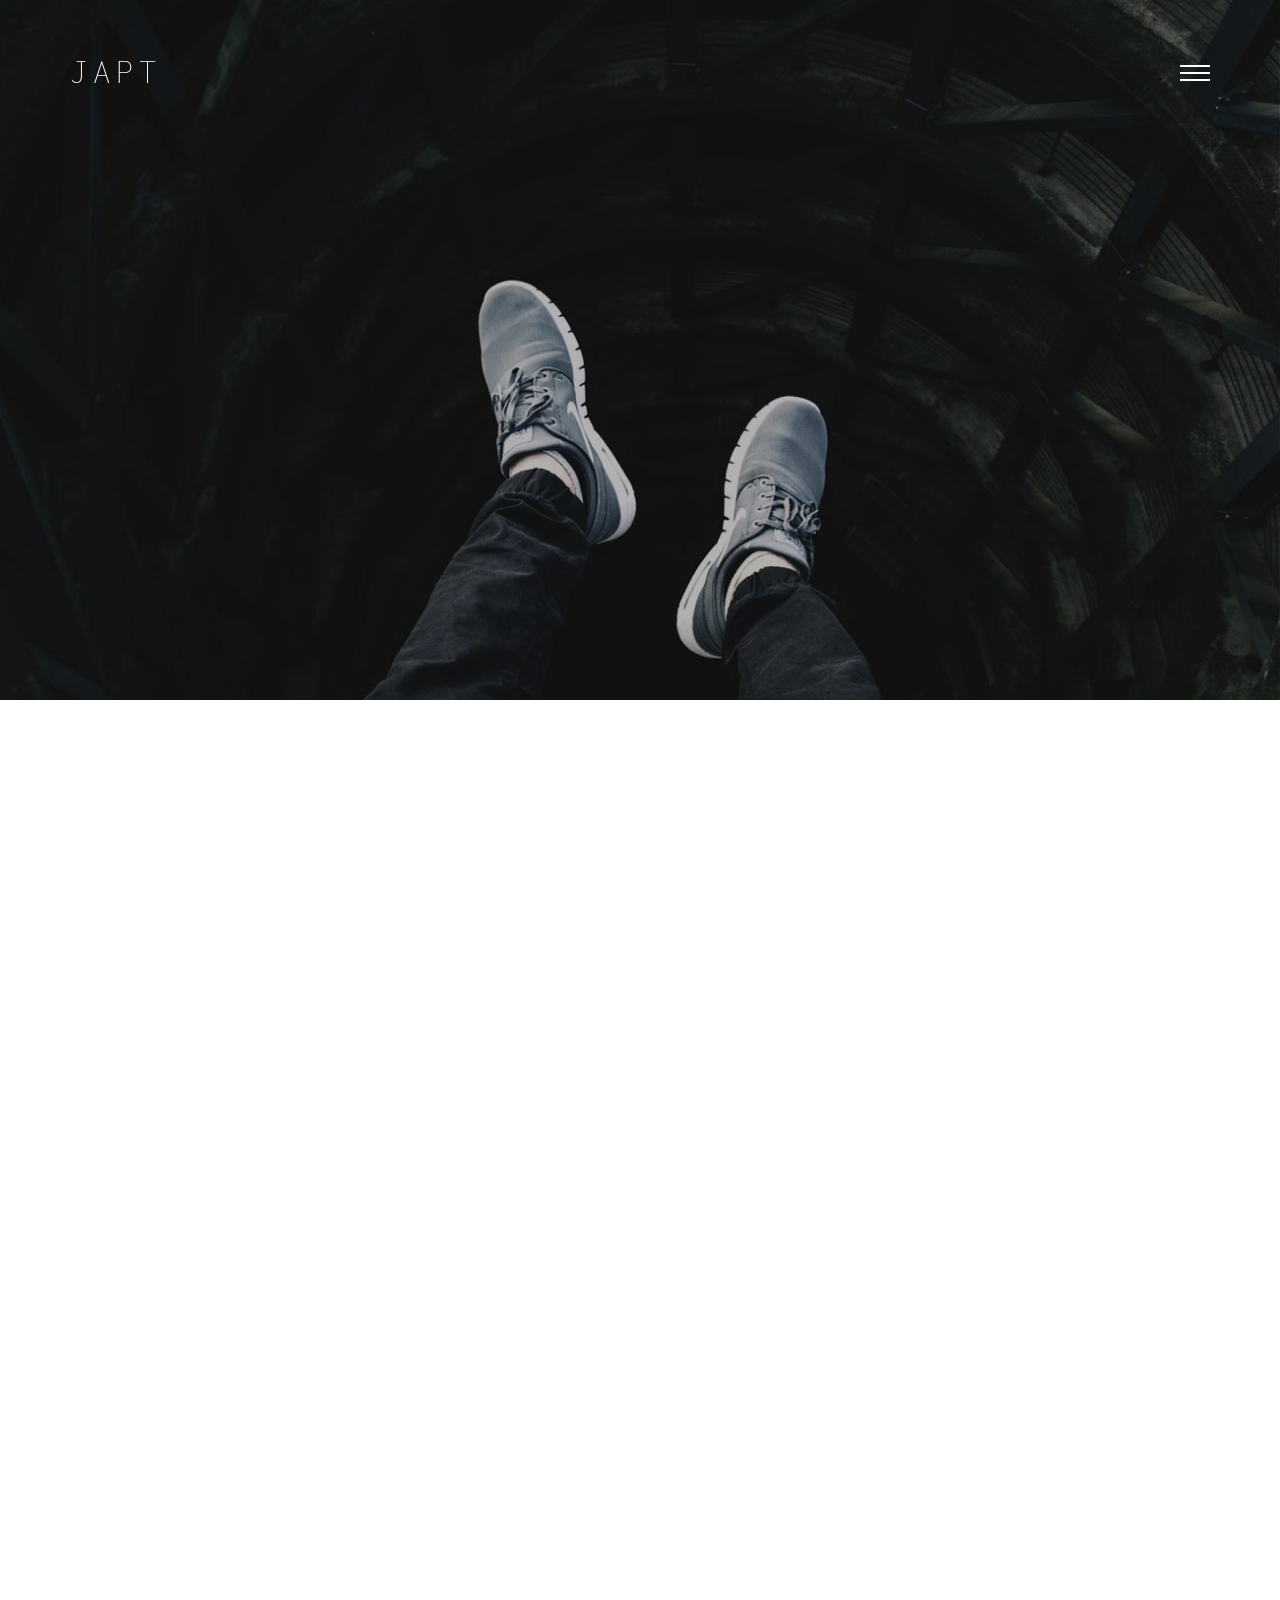
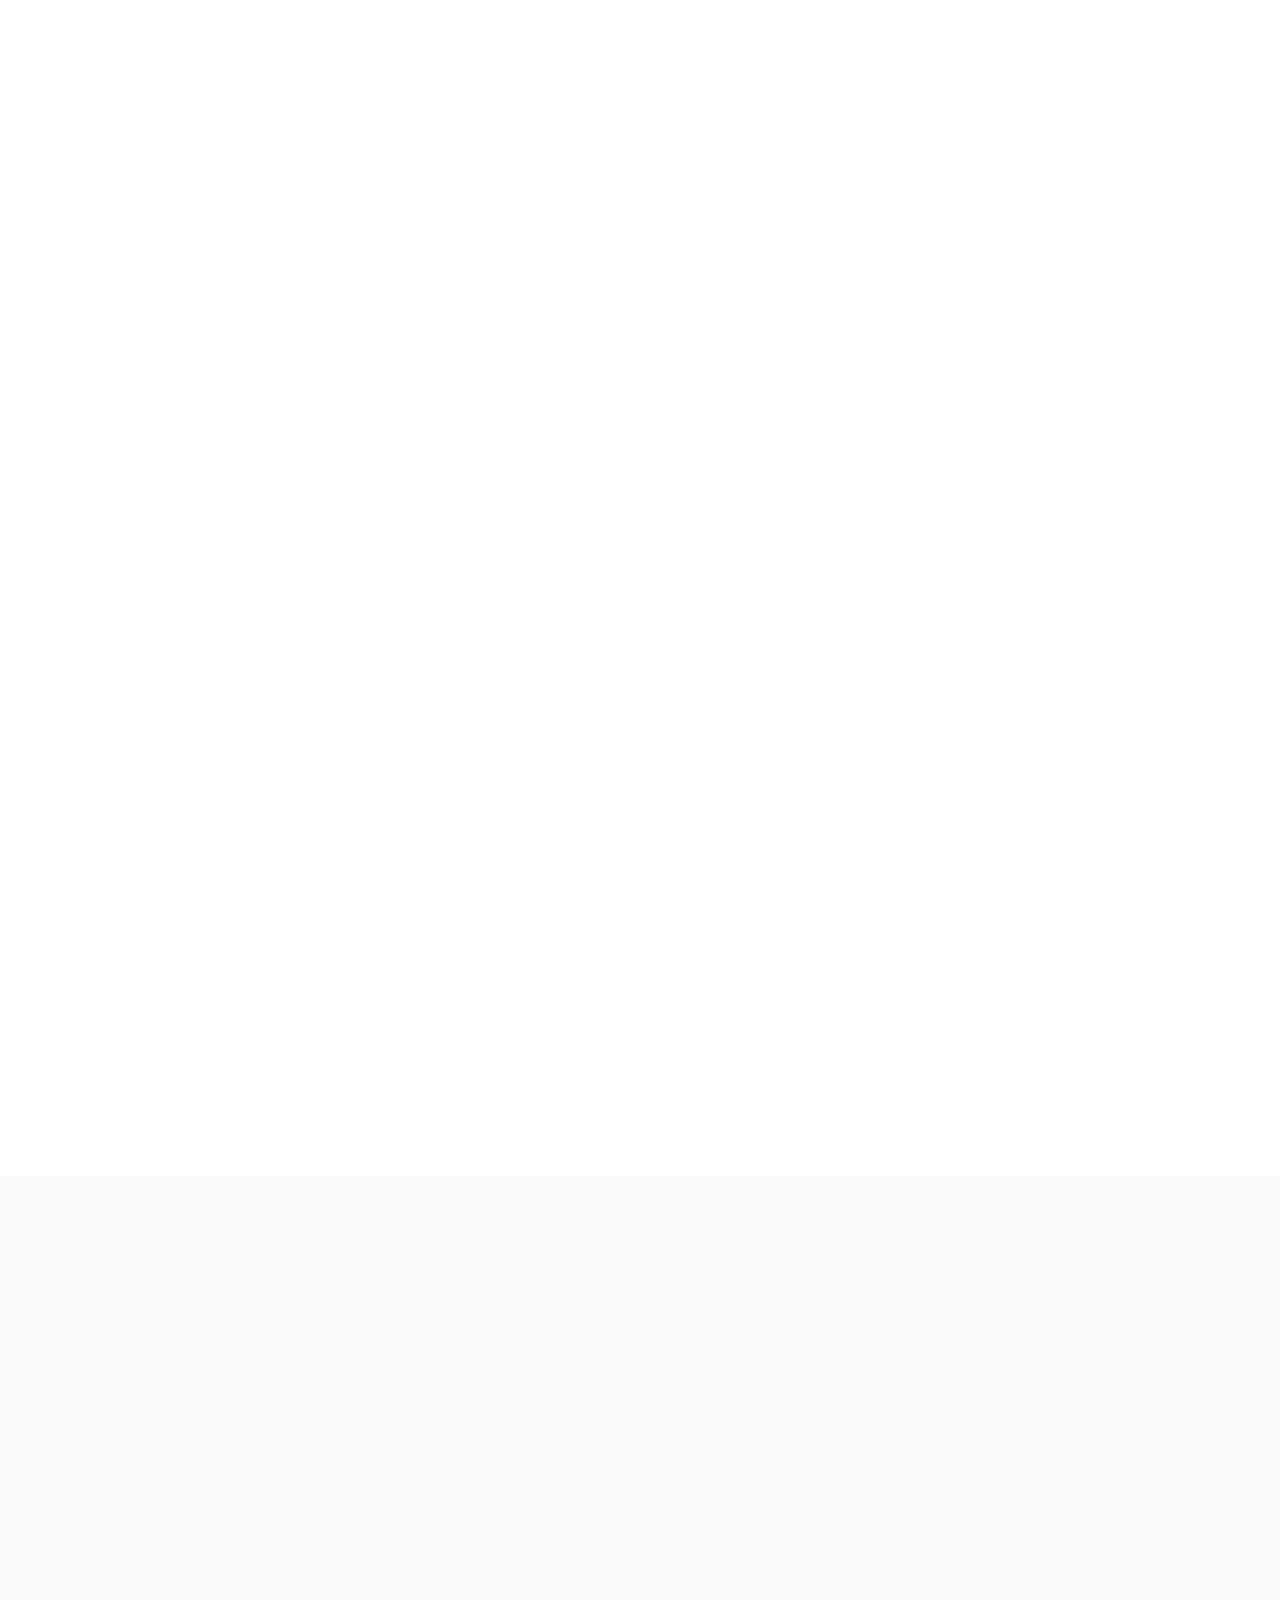
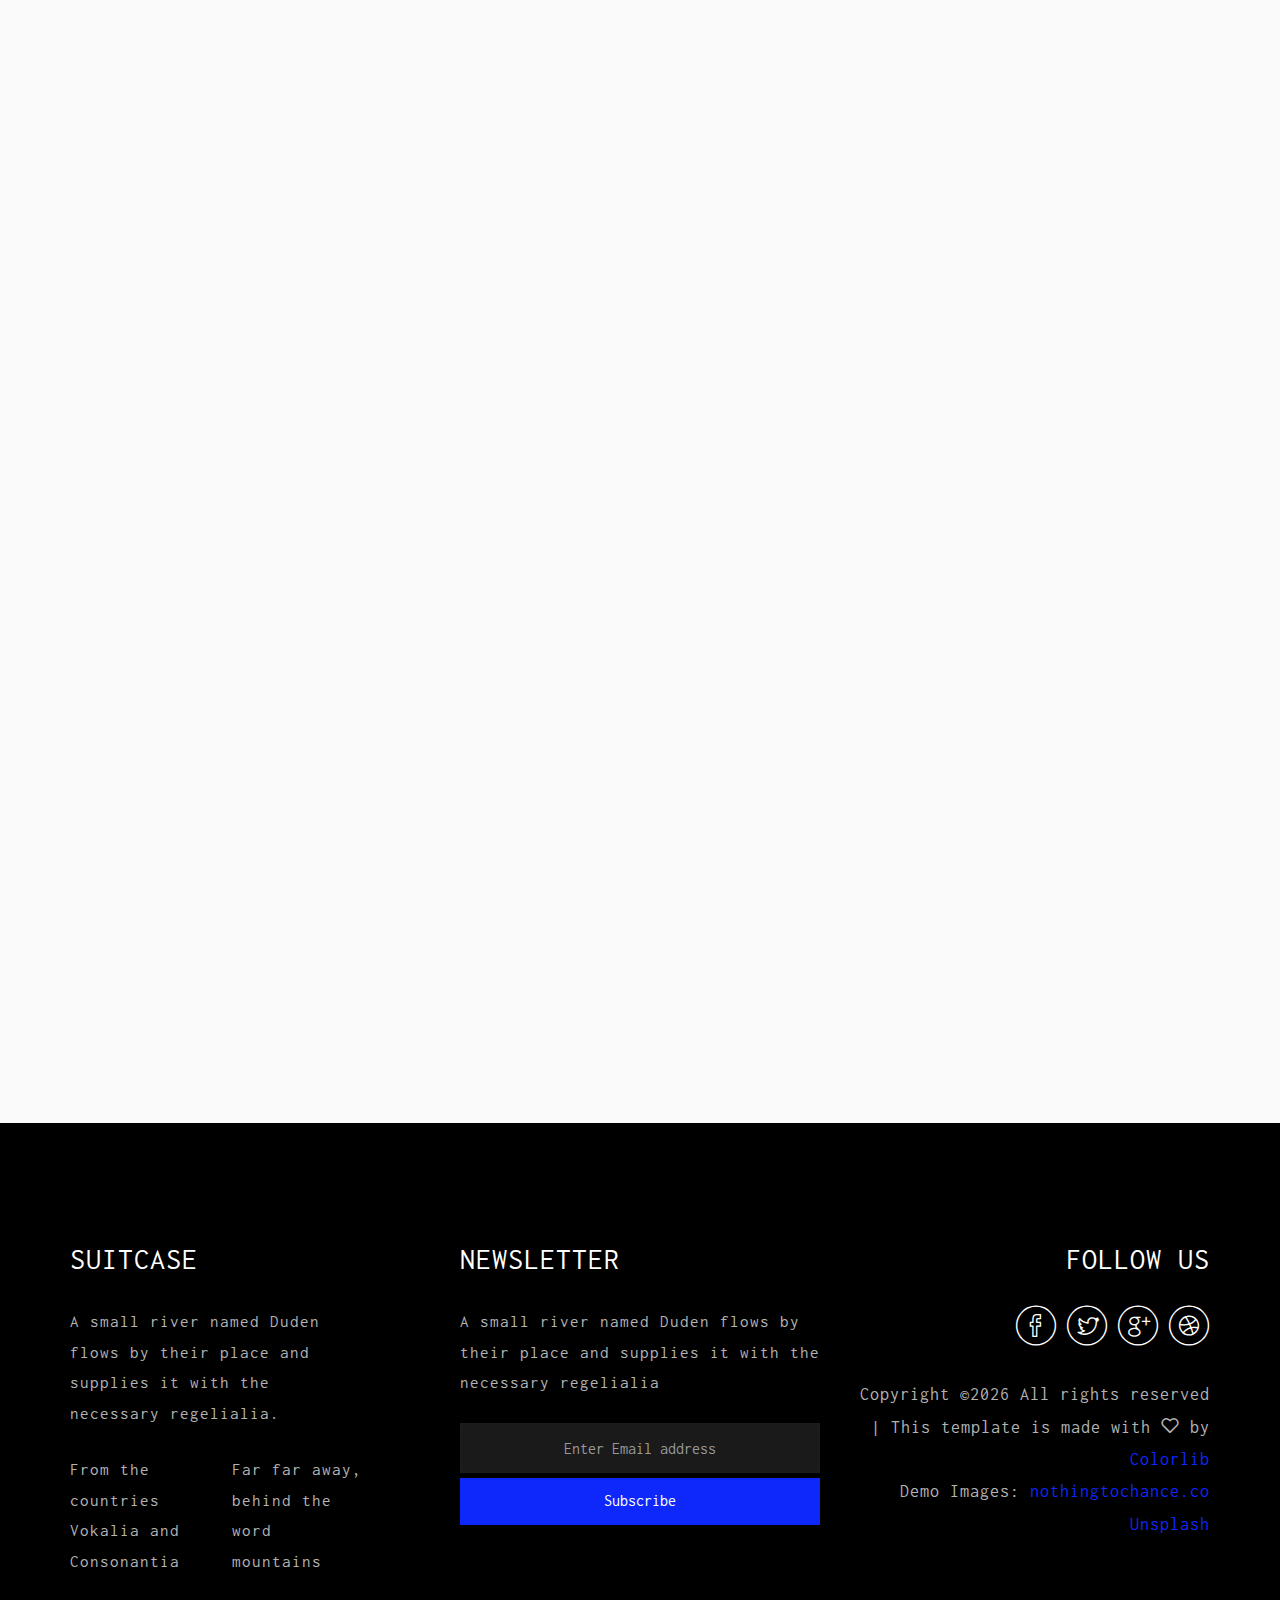
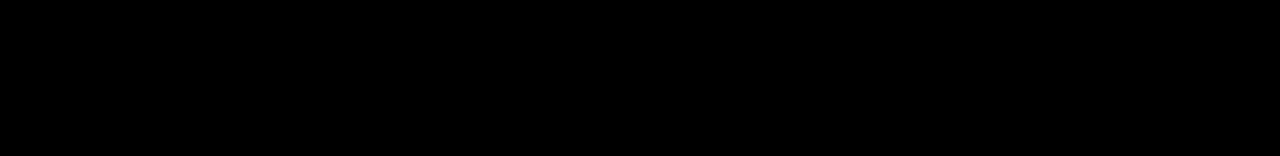
==== commit 23a0c8c7: "created new slide" ====
--- a/about.html
+++ b/about.html
@@ -24,7 +24,7 @@
 	<link rel="shortcut icon" href="favicon.ico">
 
 	<link href="https://fonts.googleapis.com/css?family=Inconsolata:400,700" rel="stylesheet">
-	
+
 	<!-- Animate.css -->
 	<link rel="stylesheet" href="css/animate.css">
 	<!-- Icomoon Icon Fonts-->
@@ -67,14 +67,14 @@
 			</div>
 		</div>
 	</nav>
-	
+
 	<div id="colorlib-page">
 		<header>
 			<div class="container">
 				<div class="row">
 					<div class="col-md-12">
 						<div class="colorlib-navbar-brand">
-							<a class="colorlib-logo" href="index.html">Suitcase</a>
+							<a class="colorlib-logo" href="index.html">JAPT</a>
 						</div>
 						<a href="#" class="js-colorlib-nav-toggle colorlib-nav-toggle"><i></i></a>
 					</div>
@@ -264,7 +264,7 @@
 							<p>
 								<span class="block"><!-- Link back to Colorlib can't be removed. Template is licensed under CC BY 3.0. -->
 Copyright &copy;<script>document.write(new Date().getFullYear());</script> All rights reserved | This template is made with <i class="icon-heart2" aria-hidden="true"></i> by <a href="https://colorlib.com" target="_blank">Colorlib</a>
-<!-- Link back to Colorlib can't be removed. Template is licensed under CC BY 3.0. --><br></span> 
+<!-- Link back to Colorlib can't be removed. Template is licensed under CC BY 3.0. --><br></span>
 								<span class="block">Demo Images: <a href="http://nothingtochance.co/" target="_blank">nothingtochance.co</a> <a href="http://unsplash.co/" target="_blank">Unsplash</a></span>
 							</p>
 						</div>
@@ -272,7 +272,7 @@
 				</div>
 			</div>
 		</footer>
-	
+
 	</div>
 
 	<!-- jQuery -->
@@ -295,4 +295,3 @@
 
 	</body>
 </html>
-
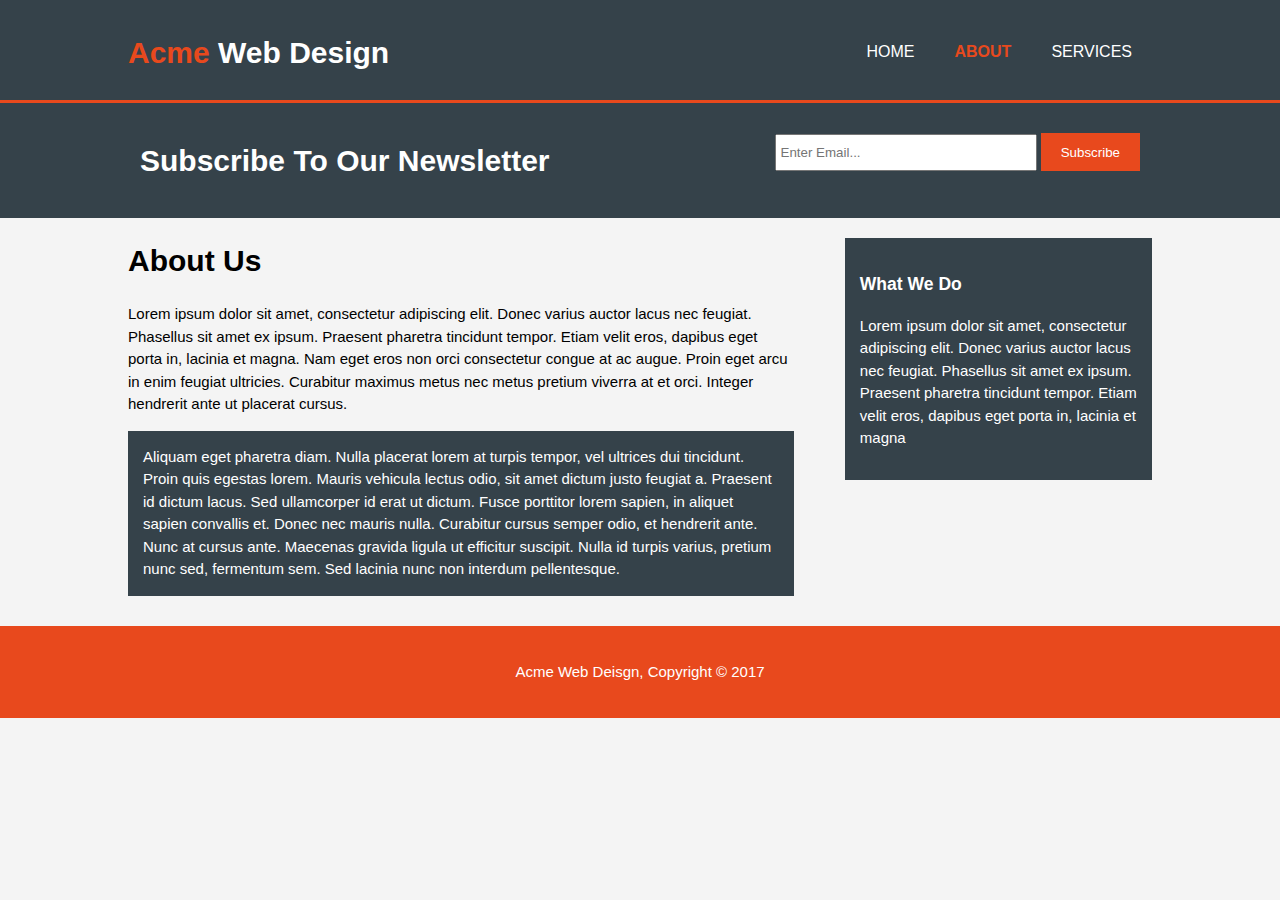
==== commit fc179b59: "copied from template" ====
--- a/about.html
+++ b/about.html
@@ -1,297 +1,63 @@
-<!DOCTYPE HTML>
+<!DOCTYPE html>
 <html>
-	<head>
-	<meta charset="utf-8">
-	<meta http-equiv="X-UA-Compatible" content="IE=edge">
-	<title>Suitcase Template</title>
-	<meta name="viewport" content="width=device-width, initial-scale=1">
-	<meta name="description" content="" />
-	<meta name="keywords" content="" />
-	<meta name="author" content="" />
+  <head>
+    <meta charset="utf-8">
+    <meta name="viewport" content="width=device-width">
+    <meta name="description" content="Affordable and professional web design">
+	  <meta name="keywords" content="web design, affordable web design, professional web design">
+  	<meta name="author" content="Brad Traversy">
+    <title>Acme Web Deisgn | About</title>
+    <link rel="stylesheet" href="./css/style.css">
+  </head>
+  <body>
+    <header>
+      <div class="container">
+        <div id="branding">
+          <h1><span class="highlight">Acme</span> Web Design</h1>
+        </div>
+        <nav>
+          <ul>
+            <li><a href="index.html">Home</a></li>
+            <li class="current"><a href="about.html">About</a></li>
+            <li><a href="services.html">Services</a></li>
+          </ul>
+        </nav>
+      </div>
+    </header>
 
-  <!-- Facebook and Twitter integration -->
-	<meta property="og:title" content=""/>
-	<meta property="og:image" content=""/>
-	<meta property="og:url" content=""/>
-	<meta property="og:site_name" content=""/>
-	<meta property="og:description" content=""/>
-	<meta name="twitter:title" content="" />
-	<meta name="twitter:image" content="" />
-	<meta name="twitter:url" content="" />
-	<meta name="twitter:card" content="" />
+    <section id="newsletter">
+      <div class="container">
+        <h1>Subscribe To Our Newsletter</h1>
+        <form>
+          <input type="email" placeholder="Enter Email...">
+          <button type="submit" class="button_1">Subscribe</button>
+        </form>
+      </div>
+    </section>
 
-	<!-- Place favicon.ico and apple-touch-icon.png in the root directory -->
-	<link rel="shortcut icon" href="favicon.ico">
+    <section id="main">
+      <div class="container">
+        <article id="main-col">
+          <h1 class="page-title">About Us</h1>
+          <p>
+            Lorem ipsum dolor sit amet, consectetur adipiscing elit. Donec varius auctor lacus nec feugiat. Phasellus sit amet ex ipsum. Praesent pharetra tincidunt tempor. Etiam velit eros, dapibus eget porta in, lacinia et magna. Nam eget eros non orci consectetur congue at ac augue. Proin eget arcu in enim feugiat ultricies. Curabitur maximus metus nec metus pretium viverra at et orci. Integer hendrerit ante ut placerat cursus.
+          </p>
+          <p class="dark">
+Aliquam eget pharetra diam. Nulla placerat lorem at turpis tempor, vel ultrices dui tincidunt. Proin quis egestas lorem. Mauris vehicula lectus odio, sit amet dictum justo feugiat a. Praesent id dictum lacus. Sed ullamcorper id erat ut dictum. Fusce porttitor lorem sapien, in aliquet sapien convallis et. Donec nec mauris nulla. Curabitur cursus semper odio, et hendrerit ante. Nunc at cursus ante. Maecenas gravida ligula ut efficitur suscipit. Nulla id turpis varius, pretium nunc sed, fermentum sem. Sed lacinia nunc non interdum pellentesque.
+          </p>
+        </article>
 
-	<link href="https://fonts.googleapis.com/css?family=Inconsolata:400,700" rel="stylesheet">
+        <aside id="sidebar">
+          <div class="dark">
+            <h3>What We Do</h3>
+            <p>Lorem ipsum dolor sit amet, consectetur adipiscing elit. Donec varius auctor lacus nec feugiat. Phasellus sit amet ex ipsum. Praesent pharetra tincidunt tempor. Etiam velit eros, dapibus eget porta in, lacinia et magna</p>
+          </div>
+        </aside>
+      </div>
+    </section>
 
-	<!-- Animate.css -->
-	<link rel="stylesheet" href="css/animate.css">
-	<!-- Icomoon Icon Fonts-->
-	<link rel="stylesheet" href="css/icomoon.css">
-	<!-- Bootstrap  -->
-	<link rel="stylesheet" href="css/bootstrap.css">
-	<!-- Flexslider  -->
-	<link rel="stylesheet" href="css/flexslider.css">
-	<!-- Flexslider  -->
-	<link rel="stylesheet" href="css/flexslider.css">
-	<!-- Owl Carousel -->
-	<link rel="stylesheet" href="css/owl.carousel.min.css">
-	<link rel="stylesheet" href="css/owl.theme.default.min.css">
-
-	<link rel="stylesheet" href="css/style.css">
-
-
-	<!-- Modernizr JS -->
-	<script src="js/modernizr-2.6.2.min.js"></script>
-	<!-- FOR IE9 below -->
-	<!--[if lt IE 9]>
-	<script src="js/respond.min.js"></script>
-	<![endif]-->
-
-	</head>
-	<body>
-
-	<nav id="colorlib-main-nav" role="navigation">
-		<a href="#" class="js-colorlib-nav-toggle colorlib-nav-toggle active"><i></i></a>
-		<div class="js-fullheight colorlib-table">
-			<div class="colorlib-table-cell js-fullheight">
-				<ul>
-					<li><a href="index.html">Home</a></li>
-					<li><a href="work.html">Work</a></li>
-					<li><a href="services.html">Services</a></li>
-					<li><a href="blog.html">Case Studies</a></li>
-					<li><a href="about.html">About</a></li>
-					<li><a href="contact.html">Contact</a></li>
-				</ul>
-			</div>
-		</div>
-	</nav>
-
-	<div id="colorlib-page">
-		<header>
-			<div class="container">
-				<div class="row">
-					<div class="col-md-12">
-						<div class="colorlib-navbar-brand">
-							<a class="colorlib-logo" href="index.html">JAPT</a>
-						</div>
-						<a href="#" class="js-colorlib-nav-toggle colorlib-nav-toggle"><i></i></a>
-					</div>
-				</div>
-			</div>
-		</header>
-		<aside id="colorlib-hero">
-			<div class="flexslider">
-				<ul class="slides">
-			   	<li style="background-image: url(images/cover_img_2.jpg);">
-			   		<div class="overlay"></div>
-			   		<div class="container">
-			   			<div class="row">
-				   			<div class="col-md-8 col-sm-12 col-xs-12 col-md-offset-2 text-center slider-text">
-				   				<div class="slider-text-inner">
-				   					<h2>Know Me</h2>
-				   					<h1>About Me</h1>
-				   				</div>
-				   			</div>
-				   		</div>
-			   		</div>
-			   	</li>
-			  	</ul>
-		  	</div>
-		</aside>
-
-		<div id="colorlib-about">
-			<div class="container">
-				<div class="row">
-					<div class="col-md-5 animate-box">
-						<img class="img-responsive img-about" src="images/about-img.jpg" alt="author">
-					</div>
-					<div class="col-md-7 animate-box">
-						<div class="about">
-							<p class="intro">Far far away, behind the word mountains, far from the countries Vokalia and Consonantia, there live the blind texts. Separated they live in Bookmarksgrove right at the coast of the Semantics, a large language ocean.</p>
-							<p><a href="work.html">View My Works</a></p>
-							<p class="colorlib-social-icons">
-								<a href="#"><i class="icon-facebook4"></i></a>
-								<a href="#"><i class="icon-twitter3"></i></a>
-								<a href="#"><i class="icon-googleplus"></i></a>
-								<a href="#"><i class="icon-dribbble2"></i></a>
-							</p>
-							<span>&mdash; Trish Gates, CEO, Founder</span>
-						</div>
-						<div class="row">
-							<div class="col-md-6">
-								<p><strong>Far far away, behind the word mountains</strong>, far from the countries Vokalia and Consonantia, there live the blind texts. Separated they live in Bookmarksgrove right at the coast of the Semantics, a large language ocean</p>
-							</div>
-							<div class="col-md-6">
-								<p>Far far away, behind the word mountains, far from the countries Vokalia and Consonantia, there live the blind texts. Separated they live in Bookmarksgrove right at the coast of the Semantics, a large language ocean</p>
-							</div>
-						</div>
-					</div>
-				</div>
-			</div>
-		</div>
-
-		<div id="colorlib-counter" class="colorlib-counters">
-			<div class="container">
-				<div class="row">
-					<div class="col-md-8 col-md-offset-2 text-center animate-box intro-heading">
-						<h2>Fun Facts</h2>
-						<p>A small river named Duden flows by their place and supplies it with the necessary regelialia. It is a paradisematic country, in which roasted parts of sentences fly into your mouth.</p>
-					</div>
-				</div>
-				<div class="row animate-box">
-					<div class="col-md-10 col-md-offset-1">
-						<div class="row">
-							<div class="col-md-4 text-center">
-								<span class="colorlib-counter js-counter" data-from="0" data-to="456" data-speed="5000" data-refresh-interval="50"></span>
-								<span class="colorlib-counter-label">Coffee</span>
-							</div>
-							<div class="col-md-4 text-center">
-								<span class="colorlib-counter js-counter" data-from="0" data-to="899" data-speed="5000" data-refresh-interval="50"></span>
-								<span class="colorlib-counter-label">Done Projects</span>
-							</div>
-							<div class="col-md-4 text-center">
-								<span class="colorlib-counter js-counter" data-from="0" data-to="2000" data-speed="5000" data-refresh-interval="50"></span>
-								<span class="colorlib-counter-label">Subscribers</span>
-							</div>
-						</div>
-					</div>
-				</div>
-			</div>
-		</div>
-
-		<div id="colorlib-testimony" class="colorlib-light-grey">
-			<div class="container">
-				<div class="row">
-					<div class="col-md-8 col-md-offset-2 text-center animate-box intro-heading">
-						<h2>Our Client Says:</h2>
-					</div>
-				</div>
-				<div class="row">
-					<div class="col-md-12">
-						<div class="row animate-box">
-							<div class="owl-carousel1">
-								<div class="item">
-									<div class="testimony-slide text-center active">
-										<figure>
-											<img src="images/person1.jpg" alt="user">
-										</figure>
-										<blockquote>
-											<p><i class="icon-quotes-left"></i> Far far away, behind the word mountains, far from the countries Vokalia and Consonantia, there live the blind texts. Separated they live in Bookmarksgrove right at the coast of the Semantics, a large language ocean.</p>
-											<span>Andrew Field, Blogger</span>
-										</blockquote>
-									</div>
-								</div>
-								<div class="item">
-									<div class="testimony-slide text-center active">
-										<figure>
-											<img src="images/person2.jpg" alt="user">
-										</figure>
-										<blockquote>
-											<p><i class="icon-quotes-left"></i> Separated they live in Bookmarksgrove right at the coast of the Semantics, a large language ocean.</p>
-											<span>Mark Bubble, Web Designer</span>
-										</blockquote>
-									</div>
-								</div>
-								<div class="item">
-									<div class="testimony-slide text-center active">
-										<figure>
-											<img src="images/person3.jpg" alt="user">
-										</figure>
-										<blockquote>
-											<p><i class="icon-quotes-left"></i> Far from the countries Vokalia and Consonantia, there live the blind texts. Separated they live in Bookmarksgrove right at the coast of the Semantics, a large language ocean.</p>
-											<span>Adam Smith, Guest</span>
-										</blockquote>
-									</div>
-								</div>
-							</div>
-						</div>
-					</div>
-				</div>
-			</div>
-		</div>
-
-		<div id="colorlib-hire" class="colorlib-light-grey">
-			<div class="container">
-				<div class="row">
-					<div class="col-md-10 col-md-offset-1 col-md-pull-1 animate-box">
-						<h2 class="heading">Are you looking for a web designer?</h2>
-						<p><a href="#" class="btn btn-primary btn-lg">Available for Hire!</a></p>
-					</div>
-				</div>
-			</div>
-		</div>
-
-		<footer>
-			<div id="footer">
-				<div class="container">
-					<div class="row">
-						<div class="col-md-4 col-pb-sm">
-							<div class="row">
-								<div class="col-md-10">
-									<h2>Suitcase</h2>
-									<p>A small river named Duden flows by their place and supplies it with the necessary regelialia.</p>
-									<div class="row">
-										<div class="col-md-6">
-											<p>From the countries Vokalia and Consonantia</p>
-										</div>
-										<div class="col-md-6">
-											<p>Far far away, behind the word mountains</p>
-										</div>
-									</div>
-								</div>
-							</div>
-						</div>
-						<div class="col-md-4 col-pb-sm">
-							<h2>Newsletter</h2>
-							<p>A small river named Duden flows by their place and supplies it with the necessary regelialia</p>
-							<div class="subscribe text-center">
-								<div class="form-group">
-									<input type="text" class="form-control text-center" placeholder="Enter Email address">
-									<input type="submit" value="Subscribe" class="btn btn-primary btn-custom">
-								</div>
-							</div>
-						</div>
-						<div class="col-md-4 col-pb-sm right-display">
-							<h2>Follow Us</h2>
-							<p class="colorlib-social-icons colorlib-social-icons2">
-								<a href="#"><i class="icon-facebook4"></i></a>
-								<a href="#"><i class="icon-twitter3"></i></a>
-								<a href="#"><i class="icon-googleplus"></i></a>
-								<a href="#"><i class="icon-dribbble2"></i></a>
-							</p>
-							<p>
-								<span class="block"><!-- Link back to Colorlib can't be removed. Template is licensed under CC BY 3.0. -->
-Copyright &copy;<script>document.write(new Date().getFullYear());</script> All rights reserved | This template is made with <i class="icon-heart2" aria-hidden="true"></i> by <a href="https://colorlib.com" target="_blank">Colorlib</a>
-<!-- Link back to Colorlib can't be removed. Template is licensed under CC BY 3.0. --><br></span>
-								<span class="block">Demo Images: <a href="http://nothingtochance.co/" target="_blank">nothingtochance.co</a> <a href="http://unsplash.co/" target="_blank">Unsplash</a></span>
-							</p>
-						</div>
-					</div>
-				</div>
-			</div>
-		</footer>
-
-	</div>
-
-	<!-- jQuery -->
-	<script src="js/jquery.min.js"></script>
-	<!-- jQuery Easing -->
-	<script src="js/jquery.easing.1.3.js"></script>
-	<!-- Bootstrap -->
-	<script src="js/bootstrap.min.js"></script>
-	<!-- Waypoints -->
-	<script src="js/jquery.waypoints.min.js"></script>
-	<!-- Flexslider -->
-	<script src="js/jquery.flexslider-min.js"></script>
-	<!-- Counters -->
-	<script src="js/jquery.countTo.js"></script>
-	<!-- Owl Carousel -->
-	<script src="js/owl.carousel.min.js"></script>
-
-	<!-- Main JS (Do not remove) -->
-	<script src="js/main.js"></script>
-
-	</body>
+    <footer>
+      <p>Acme Web Deisgn, Copyright &copy; 2017</p>
+    </footer>
+  </body>
 </html>
--- a/css/style.css
+++ b/css/style.css
@@ -1,1195 +1,205 @@
-@font-face {
-  font-family: 'icomoon';
-  src: url("../fonts/icomoon/icomoon.eot?srf3rx");
-  src: url("../fonts/icomoon/icomoon.eot?srf3rx#iefix") format("embedded-opentype"), url("../fonts/icomoon/icomoon.ttf?srf3rx") format("truetype"), url("../fonts/icomoon/icomoon.woff?srf3rx") format("woff"), url("../fonts/icomoon/icomoon.svg?srf3rx#icomoon") format("svg");
-  font-weight: normal;
-  font-style: normal; }
-
-/* =======================================================
-*
-* 	Template Style 
-*	Edit this section
-*
-* ======================================================= */
-body {
-  font-family: "Inconsolata", monospace;
-  line-height: 1.8;
-  font-size: 20px;
-  background: #f0f0f0;
-  font-weight: 300;
-  letter-spacing: 1px;
-  color: #333333; }
-  body.menu-show {
-    overflow: hidden;
-    position: fixed;
-    height: 100%;
-    width: 100%; }
-
-#colorlib-wrapper {
-  height: 100%;
-  width: 100%;
-  overflow: hidden; }
-  #colorlib-wrapper > div {
-    width: 100%;
-    height: 100%;
-    overflow-y: hidden; }
-
-a {
-  color: #0e27fb;
-  -webkit-transition: 0.5s;
-  -o-transition: 0.5s;
-  transition: 0.5s; }
-  a:hover {
-    text-decoration: underline;
-    color: #0e27fb; }
-  a:focus, a:active {
-    outline: none; }
-
-p, span {
-  margin-bottom: 1.5em;
-  font-weight: 400;
-  font-family: "Inconsolata", monospace; }
-
-span {
-  font-size: 18px;
-  color: rgba(114, 114, 114, 0.8); }
-
-h1, h2, h3, h4, h5, h6 {
-  color: rgba(0, 0, 0, 0.8);
-  font-family: "Inconsolata", monospace;
-  font-weight: 400;
-  margin: 0 0 30px 0; }
-
-::-webkit-selection {
-  color: #fcfcfc;
-  background: #b7c2c2; }
-
-::-moz-selection {
-  color: #fcfcfc;
-  background: #b7c2c2; }
-
-::selection {
-  color: #fcfcfc;
-  background: #b7c2c2; }
-
-#colorlib-page {
-  position: relative;
-  -webkit-transition: all 0.8s cubic-bezier(0.175, 0.885, 0.32, 1.275);
-  -moz-transition: all 0.8s cubic-bezier(0.175, 0.885, 0.32, 1.275);
-  -ms-transition: all 0.8s cubic-bezier(0.175, 0.885, 0.32, 1.275);
-  -o-transition: all 0.8s cubic-bezier(0.175, 0.885, 0.32, 1.275);
-  transition: all 0.8s cubic-bezier(0.175, 0.885, 0.32, 1.275);
-  -webkit-transform: scale(1);
-  -moz-transform: scale(1);
-  -ms-transform: scale(1);
-  -o-transform: scale(1);
-  transform: scale(1);
-  background: #fff; }
-  .menu-show #colorlib-page {
-    -webkit-transform: scale(0.9);
-    -moz-transform: scale(0.9);
-    -ms-transform: scale(0.9);
-    -o-transform: scale(0.9);
-    transform: scale(0.9); }
-
-#colorlib-main-nav {
-  position: absolute;
-  top: 0;
-  bottom: 0;
-  left: 0;
-  right: 0;
-  width: 100%;
-  height: 100%;
-  background: rgba(0, 0, 0, 0.9);
-  z-index: 1002;
+body{
+  font: 15px/1.5 Arial, Helvetica,sans-serif;
+  padding:0;
+  margin:0;
+  background-color:#f4f4f4;
+}
+
+/* Global */
+.container{
+  width:80%;
+  margin:auto;
+  overflow:hidden;
+}
+
+ul{
+  margin:0;
+  padding:0;
+}
+
+.button_1{
+  height:38px;
+  background:#e8491d;
+  border:0;
+  padding-left: 20px;
+  padding-right:20px;
+  color:#ffffff;
+}
+
+.dark{
+  padding:15px;
+  background:#35424a;
+  color:#ffffff;
+  margin-top:10px;
+  margin-bottom:10px;
+}
+
+/* Header **/
+header{
+  background:#35424a;
+  color:#ffffff;
+  padding-top:30px;
+  min-height:70px;
+  border-bottom:#e8491d 3px solid;
+}
+
+header a{
+  color:#ffffff;
+  text-decoration:none;
+  text-transform: uppercase;
+  font-size:16px;
+}
+
+header li{
+  float:left;
+  display:inline;
+  padding: 0 20px 0 20px;
+}
+
+header #branding{
+  float:left;
+}
+
+header #branding h1{
+  margin:0;
+}
+
+header nav{
+  float:right;
+  margin-top:10px;
+}
+
+header .highlight, header .current a{
+  color:#e8491d;
+  font-weight:bold;
+}
+
+header a:hover{
+  color:#cccccc;
+  font-weight:bold;
+}
+
+/* Showcase */
+#showcase{
+  min-height:400px;
+  background:url('../img/showcase.jpg') no-repeat 0 -400px;
+  text-align:center;
+  color:#ffffff;
+}
+
+#showcase h1{
+  margin-top:100px;
+  font-size:55px;
+  margin-bottom:10px;
+}
+
+#showcase p{
+  font-size:20px;
+}
+
+/* Newsletter */
+#newsletter{
+  padding:15px;
+  color:#ffffff;
+  background:#35424a
+}
+
+#newsletter h1{
+  float:left;
+}
+
+#newsletter form {
+  float:right;
+  margin-top:15px;
+}
+
+#newsletter input[type="email"]{
+  padding:4px;
+  height:25px;
+  width:250px;
+}
+
+/* Boxes */
+#boxes{
+  margin-top:20px;
+}
+
+#boxes .box{
+  float:left;
   text-align: center;
-  visibility: hidden;
-  opacity: 0;
-  -webkit-transition: all 0.8s cubic-bezier(0.175, 0.885, 0.32, 1.275);
-  -moz-transition: all 0.8s cubic-bezier(0.175, 0.885, 0.32, 1.275);
-  -ms-transition: all 0.8s cubic-bezier(0.175, 0.885, 0.32, 1.275);
-  -o-transition: all 0.8s cubic-bezier(0.175, 0.885, 0.32, 1.275);
-  transition: all 0.8s cubic-bezier(0.175, 0.885, 0.32, 1.275);
-  -webkit-transform: scale(0);
-  -moz-transform: scale(0);
-  -ms-transform: scale(0);
-  -o-transform: scale(0);
-  transform: scale(0);
-  overflow-y: scroll; }
-  #colorlib-main-nav .colorlib-nav-toggle {
-    position: absolute;
-    top: 30px;
-    right: 30px;
-    padding: 20px;
-    height: 50px;
-    width: 50px;
-    background: rgba(0, 0, 0, 0.1);
-    line-height: 0;
-    padding: 0 !important;
-    visibility: hidden;
-    opacity: 0;
-    -webkit-border-radius: 50%;
-    -moz-border-radius: 50%;
-    -ms-border-radius: 50%;
-    border-radius: 50%;
-    -webkit-transition: 0.3s;
-    -o-transition: 0.3s;
-    transition: 0.3s; }
-    #colorlib-main-nav .colorlib-nav-toggle:hover {
-      background: rgba(0, 0, 0, 0.7); }
-    #colorlib-main-nav .colorlib-nav-toggle i {
-      top: 19px !important;
-      left: 0 !important;
-      margin: 0 !important;
-      padding: 0 !important;
-      line-height: 0;
-      text-indent: 0; }
-    #colorlib-main-nav .colorlib-nav-toggle.show {
-      visibility: visible;
-      opacity: 1; }
-  .menu-show #colorlib-main-nav {
-    visibility: visible;
-    opacity: 1;
-    -webkit-transform: scale(1);
-    -moz-transform: scale(1);
-    -ms-transform: scale(1);
-    -o-transform: scale(1);
-    transform: scale(1); }
-  #colorlib-main-nav ul {
-    text-align: center;
-    padding: 50px 0 0 0;
-    margin: 0; }
-    @media screen and (max-width: 768px) {
-      #colorlib-main-nav ul {
-        padding: 20px 0 0 0; } }
-    #colorlib-main-nav ul li {
-      padding: 0;
-      margin: 0; }
-      #colorlib-main-nav ul li a {
-        display: block;
-        width: 100%;
-        color: white;
-        font-size: 48px;
-        padding: 10px 0;
-        text-transform: uppercase; }
-        @media screen and (max-width: 768px) {
-          #colorlib-main-nav ul li a {
-            font-size: 30px;
-            padding: 10px 0; } }
-        #colorlib-main-nav ul li a:hover {
-          background: rgba(0, 0, 0, 0.4); }
-        #colorlib-main-nav ul li a:hover, #colorlib-main-nav ul li a:active, #colorlib-main-nav ul li a:focus {
-          color: rgba(255, 255, 255, 0.8);
-          outline: none;
-          text-decoration: none; }
-
-header {
-  padding: 2em 0;
-  position: absolute;
-  top: 0;
-  left: 0;
-  right: 0;
-  z-index: 9;
-  margin: 0 auto; }
-  @media screen and (max-width: 768px) {
-    header {
-      padding: 2em 0; } }
-  header .colorlib-navbar-brand {
-    float: left; }
-    header .colorlib-navbar-brand .colorlib-logo {
-      font-size: 35px;
-      text-transform: uppercase;
-      color: #fff;
-      font-weight: 200;
-      letter-spacing: 5px; }
-      header .colorlib-navbar-brand .colorlib-logo:hover {
-        text-decoration: none !important; }
-      header .colorlib-navbar-brand .colorlib-logo:active, header .colorlib-navbar-brand .colorlib-logo:focus {
-        outline: none;
-        text-decoration: none; }
-
-#particles {
-  width: 100%;
-  height: 100%;
-  overflow: hidden; }
-
-#colorlib-hero {
-  min-height: 700px;
-  background: #fff url(../images/loader.gif) no-repeat center center;
-  width: 100%;
-  float: left; }
-  #colorlib-hero .flexslider {
-    border: none;
-    z-index: 1;
-    margin-bottom: 0; }
-    #colorlib-hero .flexslider .slides {
-      position: relative;
-      overflow: hidden; }
-      #colorlib-hero .flexslider .slides li {
-        background-repeat: no-repeat;
-        background-size: cover;
-        background-position: center center;
-        min-height: 700px;
-        position: relative; }
-        #colorlib-hero .flexslider .slides li .overlay {
-          position: absolute;
-          top: 0;
-          bottom: 0;
-          left: 0;
-          right: 0;
-          background: rgba(0, 0, 0, 0.3); }
-    #colorlib-hero .flexslider .flex-control-nav {
-      bottom: 2em;
-      z-index: 1000;
-      width: 0 auto; }
-      #colorlib-hero .flexslider .flex-control-nav li a {
-        background: rgba(255, 255, 255, 0.2);
-        -webkit-box-shadow: none;
-        box-shadow: none;
-        width: 12px;
-        height: 12px;
-        cursor: pointer; }
-        #colorlib-hero .flexslider .flex-control-nav li a.flex-active {
-          cursor: pointer;
-          background: transparent;
-          background: #0e27fb; }
-    #colorlib-hero .flexslider .flex-direction-nav {
-      display: none; }
-    #colorlib-hero .flexslider .slider-text {
-      display: table;
-      opacity: 0;
-      height: 550px !important;
-      z-index: 9; }
-      #colorlib-hero .flexslider .slider-text > .slider-text-inner {
-        height: 700px !important; }
-      #colorlib-hero .flexslider .slider-text > .slider-text-inner {
-        display: table-cell;
-        vertical-align: middle;
-        height: 700px; }
-        @media screen and (max-width: 768px) {
-          #colorlib-hero .flexslider .slider-text > .slider-text-inner {
-            text-align: center; } }
-        #colorlib-hero .flexslider .slider-text > .slider-text-inner span i {
-          font-size: 24px;
-          color: #F7AF1D; }
-        #colorlib-hero .flexslider .slider-text > .slider-text-inner h1, #colorlib-hero .flexslider .slider-text > .slider-text-inner h2 {
-          margin: 0;
-          padding: 0;
-          color: white; }
-        #colorlib-hero .flexslider .slider-text > .slider-text-inner h1 {
-          margin-bottom: 50px;
-          font-size: 60px;
-          line-height: 1.3;
-          font-weight: 400;
-          color: rgba(255, 255, 255, 0.9); }
-          @media screen and (max-width: 768px) {
-            #colorlib-hero .flexslider .slider-text > .slider-text-inner h1 {
-              font-size: 28px; } }
-        #colorlib-hero .flexslider .slider-text > .slider-text-inner h2 {
-          font-size: 18px;
-          line-height: 1.5;
-          margin-bottom: 10px;
-          text-transform: uppercase;
-          letter-spacing: 1em;
-          color: rgba(255, 255, 255, 0.6); }
-          @media screen and (max-width: 768px) {
-            #colorlib-hero .flexslider .slider-text > .slider-text-inner h2 {
-              letter-spacing: 0;
-              text-transform: none; } }
-          #colorlib-hero .flexslider .slider-text > .slider-text-inner h2 a {
-            color: #0e27fb;
-            border-bottom: 1px solid rgba(14, 39, 251, 0.7); }
-        #colorlib-hero .flexslider .slider-text > .slider-text-inner .heading-section {
-          font-size: 50px; }
-          @media screen and (max-width: 768px) {
-            #colorlib-hero .flexslider .slider-text > .slider-text-inner .heading-section {
-              font-size: 30px; } }
-        #colorlib-hero .flexslider .slider-text > .slider-text-inner .btn {
-          font-size: 13px;
-          text-transform: uppercase;
-          letter-spacing: 2px;
-          color: #fff; }
-          #colorlib-hero .flexslider .slider-text > .slider-text-inner .btn:hover {
-            background: #000 !important; }
-          @media screen and (max-width: 480px) {
-            #colorlib-hero .flexslider .slider-text > .slider-text-inner .btn {
-              width: 100%; } }
-
-#colorlib-work,
-#colorlib-services,
-#colorlib-counter,
-#colorlib-blog,
-#colorlib-testimony,
-#colorlib-hire,
-#colorlib-contact,
-#colorlib-about {
-  padding: 7em 0;
-  clear: both; }
-
-@media screen and (max-width: 768px) {
-  #colorlib-hire {
-    text-align: center; } }
-
-.colorlib-light-grey {
-  background: #fafafa; }
-
-.intro-heading {
-  margin-bottom: 3em; }
-  .intro-heading h2 {
-    font-size: 48px;
-    font-weight: 400;
-    line-height: 1.5;
-    margin-bottom: 1.5em;
-    color: #000;
-    position: relative;
-    text-transform: uppercase; }
-    .intro-heading h2:after {
-      position: absolute;
-      bottom: -.5em;
-      left: 0;
-      right: 0;
-      width: 80px;
-      height: 2px;
-      content: '';
-      background: #0e27fb;
-      margin: 0 auto; }
-    @media screen and (max-width: 768px) {
-      .intro-heading h2 {
-        font-size: 30px; } }
-
-.heading {
-  font-size: 60px;
-  font-weight: 700;
-  line-height: 1.5; }
-  @media screen and (max-width: 768px) {
-    .heading {
-      font-size: 40px; } }
-
-.blog-img,
-.work-img {
-  background-size: cover;
-  background-position: center center;
-  background-repeat: no-repeat;
-  position: relative; }
-
-.services {
-  margin-bottom: 3em; }
-  .services .icon {
-    float: left;
-    width: 80px;
-    height: 80px;
-    display: table;
-    text-align: center;
-    background: whitesmoke;
-    -webkit-border-radius: 50%;
-    -moz-border-radius: 50%;
-    -ms-border-radius: 50%;
-    border-radius: 50%; }
-    .services .icon i {
-      display: table-cell;
-      vertical-align: middle;
-      font-size: 60px;
-      color: #000; }
-  .services .desc {
-    padding-left: 100px; }
-    .services .desc h3 {
-      color: #000;
-      font-size: 28px; }
-
-.work-img {
-  width: 100%;
-  height: 600px;
-  display: table;
-  margin-bottom: 30px; }
-  .work-img .overlay {
-    position: absolute;
-    top: 1em;
-    bottom: 1em;
-    left: 1em;
-    right: 1em;
-    content: '';
-    background: rgba(255, 255, 255, 0.9);
-    opacity: 0;
-    -webkit-transition: 0.3s;
-    -o-transition: 0.3s;
-    transition: 0.3s; }
-    @media screen and (max-width: 768px) {
-      .work-img .overlay {
-        opacity: 1; } }
-  @media screen and (max-width: 768px) {
-    .work-img {
-      height: 300px; } }
-  .work-img .desc {
-    display: table-cell;
-    vertical-align: middle;
-    opacity: 0;
-    position: relative;
-    overflow: hidden;
-    -webkit-transition: 0.3s;
-    -o-transition: 0.3s;
-    transition: 0.3s; }
-    @media screen and (max-width: 768px) {
-      .work-img .desc {
-        opacity: 1; } }
-    .work-img .desc .tag {
-      display: block;
-      color: rgba(0, 0, 0, 0.5);
-      margin-bottom: 15px; }
-      @media screen and (max-width: 768px) {
-        .work-img .desc .tag {
-          margin-bottom: 0; } }
-    .work-img .desc span {
-      font-size: 13px;
-      color: rgba(0, 0, 0, 0.5); }
-    .work-img .desc h3 {
-      color: #000;
-      font-size: 38px; }
-      @media screen and (max-width: 768px) {
-        .work-img .desc h3 {
-          font-size: 28px; } }
-    .work-img .desc .read-more {
-      position: absolute;
-      top: -80px;
-      right: 3em;
-      color: #fff;
-      padding: 2em 1.5em;
-      background: #000;
-      -webkit-transition: 0.3s;
-      -o-transition: 0.3s;
-      transition: 0.3s; }
-      @media screen and (max-width: 768px) {
-        .work-img .desc .read-more {
-          display: none; } }
-    .work-img .desc .icon {
-      width: 60px;
-      height: 60px;
-      margin: 0 auto;
-      display: table;
-      margin-bottom: 2em;
-      background: #000;
-      -webkit-border-radius: 50%;
-      -moz-border-radius: 50%;
-      -ms-border-radius: 50%;
-      border-radius: 50%; }
-      @media screen and (max-width: 768px) {
-        .work-img .desc .icon {
-          margin-bottom: 1em; } }
-      .work-img .desc .icon i {
-        display: table-cell;
-        vertical-align: middle;
-        color: #fff;
-        font-size: 24px; }
-  .work-img:hover {
-    text-decoration: none; }
-    .work-img:hover .overlay {
-      opacity: 1; }
-    .work-img:hover .desc {
-      opacity: 1; }
-    .work-img:hover .read-more {
-      top: 1.5em; }
-
-.work-detail .tag {
-  margin-bottom: 10px; }
-
-.work-detail h2 {
-  font-size: 40px; }
-
-.blog-flex {
-  display: -webkit-box;
-  display: -moz-box;
-  display: -ms-flexbox;
-  display: -webkit-flex;
-  display: flex;
-  -ms-flex-wrap: wrap;
-  flex-wrap: wrap;
-  -webkit-flex-wrap: wrap;
-  -moz-flex-wrap: wrap;
-  width: 100%; }
-  .blog-flex .one-forth, .blog-flex .three-forth {
-    display: inline-block; }
-  .blog-flex .one-forth {
-    width: 30%;
-    display: -webkit-box;
-    display: -moz-box;
-    display: -ms-flexbox;
-    display: -webkit-flex;
-    display: flex;
-    -ms-flex-wrap: wrap;
-    flex-wrap: wrap;
-    -webkit-flex-wrap: wrap;
-    -moz-flex-wrap: wrap; }
-    @media screen and (max-width: 768px) {
-      .blog-flex .one-forth {
-        display: none !important; } }
-  .blog-flex .three-forth {
-    width: 70%;
-    padding-left: 2em;
-    padding-right: 3em; }
-    @media screen and (max-width: 768px) {
-      .blog-flex .three-forth {
-        width: 100%;
-        padding-left: 1em;
-        padding-right: 1em; } }
-  .blog-flex .blog-img {
-    display: block; }
-  .blog-flex .f-blog {
-    text-decoration: none;
-    padding: 0;
-    display: block;
-    border: 1px dashed #000;
-    padding: 25px; }
-    .blog-flex .f-blog:first-child {
-      margin-bottom: 3em; }
-    @media screen and (max-width: 768px) {
-      .blog-flex .f-blog {
-        margin-bottom: 2em; }
-        .blog-flex .f-blog:first-child {
-          margin-bottom: 2em; } }
-    .blog-flex .f-blog .meta {
-      margin-bottom: 15px;
-      color: #4d4d4d;
-      font-weight: 400; }
-      .blog-flex .f-blog .meta span {
-        color: #4d4d4d;
-        font-size: 16px; }
-    .blog-flex .f-blog h3 {
-      font-weight: 700;
-      line-height: 1.5;
-      margin-bottom: 15px; }
-    .blog-flex .f-blog .read-more {
-      font-size: 16px;
-      font-weight: 500;
-      margin-bottom: 10px;
-      display: inline-block;
-      position: relative;
-      color: #4d4d4d; }
-      .blog-flex .f-blog .read-more:after {
-        position: absolute;
-        bottom: 0;
-        left: 0;
-        right: 0;
-        content: '';
-        width: 100%;
-        height: 3px;
-        background: #cccccc; }
-    .blog-flex .f-blog:hover h3, .blog-flex .f-blog:focus h3 {
-      color: #0e27fb; }
-    .blog-flex .f-blog:hover .read-more, .blog-flex .f-blog:focus .read-more {
-      color: #0e27fb; }
-      .blog-flex .f-blog:hover .read-more:after, .blog-flex .f-blog:focus .read-more:after {
-        background: #4054fc; }
-
-.blog-entry {
-  padding-bottom: 3em;
-  margin-bottom: 4em;
-  width: 100%;
-  display: block;
-  clear: both; }
-  .blog-entry .blog-wrap {
-    background: #fafafa;
-    padding: 0 0 2em 0;
-    margin-bottom: 40px;
-    position: relative;
-    display: block; }
-  .blog-entry .blog-img {
-    width: 100%;
-    height: 600px;
-    display: table;
-    margin-bottom: 40px;
-    position: relative;
-    z-index: 0;
-    text-decoration: none; }
-    @media screen and (max-width: 768px) {
-      .blog-entry .blog-img {
-        height: 300px; } }
-    .blog-entry .blog-img span {
-      display: table-cell;
-      vertical-align: middle;
-      z-index: 1;
-      opacity: 0;
-      -webkit-transition: 1s;
-      -o-transition: 1s;
-      transition: 1s; }
-      .blog-entry .blog-img span i {
-        color: #000;
-        padding: 1em;
-        background: #fff; }
-    .blog-entry .blog-img:after {
-      position: absolute;
-      top: 0;
-      left: 0;
-      right: 0;
-      bottom: 0;
-      content: '';
-      background: rgba(0, 0, 0, 0.3);
-      opacity: 0;
-      color: #fff;
-      z-index: -1;
-      -webkit-transition: 0.3s;
-      -o-transition: 0.3s;
-      transition: 0.3s; }
-    .blog-entry .blog-img:hover:after, .blog-entry .blog-img:focus:after {
-      opacity: 1; }
-    .blog-entry .blog-img:hover span, .blog-entry .blog-img:focus span {
-      opacity: 1; }
-  .blog-entry .category {
-    text-align: right;
-    position: absolute;
-    top: 0;
-    left: 8%;
-    display: block;
-    margin-bottom: 20px;
-    font-size: 16px;
-    color: #999999; }
-    @media screen and (max-width: 768px) {
-      .blog-entry .category {
-        position: relative;
-        left: 0;
-        right: 0;
-        text-align: left; } }
-    .blog-entry .category a {
-      display: block;
-      color: #999999; }
-      @media screen and (max-width: 768px) {
-        .blog-entry .category a {
-          display: inline; } }
-  .blog-entry h2 {
-    margin-bottom: 10px;
-    font-size: 34px; }
-    .blog-entry h2 a {
-      color: #1a1a1a;
-      text-decoration: none; }
-  .blog-entry .blog-image {
-    position: relative; }
-  .blog-entry .desc {
-    margin-bottom: 4em;
-    position: relative;
-    padding-left: 17em;
-    padding-right: 2em; }
-    @media screen and (max-width: 768px) {
-      .blog-entry .desc {
-        padding-left: 1em;
-        padding-right: 1em; } }
-    .blog-entry .desc blockquote {
-      margin-left: 50px;
-      padding-left: 30px;
-      background: #fafafa; }
-    .blog-entry .desc p.first-letra:first-child:first-letter {
-      color: #000;
-      float: left !important;
-      font-size: 110px;
-      line-height: 90px;
-      padding-top: 4px;
-      padding-right: 10px;
-      padding-left: 3px; }
-  .blog-entry .btn-custom {
-    -webkit-border-radius: 30px;
-    -moz-border-radius: 30px;
-    -ms-border-radius: 30px;
-    border-radius: 30px; }
-  .blog-entry blockquote {
-    font-style: italic;
-    color: #999999;
-    font-size: 20px; }
-  .blog-entry ul li {
-    margin-bottom: 20px; }
-
-#colorlib-testimony {
-  position: relative;
-  background: #fafafa; }
-  #colorlib-testimony .testimony-slide {
-    position: relative;
-    max-height: auto; }
-    #colorlib-testimony .testimony-slide span {
-      font-size: 16px;
-      font-weight: 500;
-      display: block;
-      color: #4d4d4d;
-      margin-bottom: 20px; }
-    #colorlib-testimony .testimony-slide figure {
-      width: 100%;
-      margin-bottom: 2em; }
-      #colorlib-testimony .testimony-slide figure img {
-        width: 150px;
-        margin: 0 auto;
-        padding: .5em;
-        border: 1px solid #e6e6e6; }
-    #colorlib-testimony .testimony-slide blockquote {
-      border: none;
-      margin: 0 auto;
-      width: 100%;
-      position: relative;
-      padding: 0;
-      color: #000; }
-      @media screen and (max-width: 768px) {
-        #colorlib-testimony .testimony-slide blockquote {
-          padding: 0 1em; } }
-      #colorlib-testimony .testimony-slide blockquote p {
-        font-size: 28px;
-        color: #0e27fb;
-        font-weight: 500; }
-  #colorlib-testimony .owl-carousel .owl-dots .owl-dot span {
-    width: 50px;
-    height: 2px;
-    background: #d7dbfe;
-    -webkit-border-radius: 0;
-    -moz-border-radius: 0;
-    -ms-border-radius: 0;
-    border-radius: 0; }
-    #colorlib-testimony .owl-carousel .owl-dots .owl-dot span:hover {
-      background: #0e27fb; }
-  #colorlib-testimony .owl-carousel .owl-dots .owl-dot.active span {
-    background: #0e27fb; }
-
-.img-about {
-  margin-bottom: 2em; }
-
-.about {
-  background: #fff;
-  margin-bottom: 5em; }
-  .about p.intro {
-    font-size: 28px;
-    color: #1a1a1a;
-    font-weight: 500; }
-  .about span {
-    font-size: 18px;
-    color: #4d4d4d; }
-
-.prev-next {
-  width: 100%;
-  display: block;
-  text-transform: uppercase; }
-  .prev-next a {
-    border: 1px solid #ebebeb;
-    padding: .3em 1em;
-    color: #4d4d4d;
-    margin: 0 1em;
-    position: relative;
-    -webkit-border-radius: 2px;
-    -moz-border-radius: 2px;
-    -ms-border-radius: 2px;
-    border-radius: 2px;
-    text-decoration: none; }
-    .prev-next a i {
-      position: absolute;
-      top: 13px;
-      left: 15px;
-      right: 15px; }
-    .prev-next a:first-child {
-      float: left;
-      padding-left: 40px; }
-    .prev-next a:last-child {
-      float: right;
-      padding-right: 40px; }
-    .prev-next a:hover, .prev-next a:focus {
-      color: #0e27fb;
-      border: 1px solid #0e27fb; }
-      .prev-next a:hover:first-child, .prev-next a:focus:first-child {
-        padding-left: 50px; }
-      .prev-next a:hover:last-child, .prev-next a:focus:last-child {
-        padding-right: 50px; }
-
-.pagination li {
-  margin: 2px; }
-  .pagination li a {
-    color: #000;
-    background: transparent;
-    color: #000;
-    -webkit-border-radius: 0;
-    -moz-border-radius: 0;
-    -ms-border-radius: 0;
-    border-radius: 0;
-    margin: 2px; }
-    .pagination li a:first-child {
-      -webkit-border-radius: 2px;
-      -moz-border-radius: 2px;
-      -ms-border-radius: 2px;
-      border-radius: 2px; }
-    .pagination li a:hover, .pagination li a:focus {
-      background: #0e27fb;
-      color: #fff;
-      border: 1px solid #0e27fb; }
-    @media screen and (max-width: 768px) {
-      .pagination li a {
-        padding: 7px 15px; } }
-  .pagination li.active a {
-    background: #0e27fb; }
-    .pagination li.active a:hover, .pagination li.active a:focus {
-      background: #0e27fb;
-      color: #fff;
-      border: 1px solid #0e27fb; }
-
-.btn {
-  margin-right: 4px;
-  margin-bottom: 4px;
-  font-size: 16px;
-  font-weight: 400;
-  -webkit-border-radius: 0;
-  -moz-border-radius: 0;
-  -ms-border-radius: 0;
-  border-radius: 0;
-  -webkit-transition: 0.5s;
-  -o-transition: 0.5s;
-  transition: 0.5s;
-  padding: 8px 20px; }
-  .btn.btn-md {
-    padding: 8px 20px !important; }
-  .btn.btn-lg {
-    padding: 18px 36px !important; }
-  .btn:hover, .btn:active, .btn:focus {
-    -webkit-box-shadow: none !important;
-    box-shadow: none !important;
-    outline: none !important; }
-
-.btn-primary {
-  background: #0e27fb;
-  color: #fff;
-  border: 2px solid #0e27fb; }
-  .btn-primary:hover, .btn-primary:focus, .btn-primary:active {
-    background: #273dfb !important;
-    border-color: #273dfb !important; }
-  .btn-primary.btn-outline {
-    background: transparent;
-    color: #0e27fb;
-    border: 2px solid #0e27fb; }
-    .btn-primary.btn-outline:hover, .btn-primary.btn-outline:focus, .btn-primary.btn-outline:active {
-      background: #0e27fb;
-      color: #fff; }
-
-.btn-success {
-  background: #5cb85c;
-  color: #fff;
-  border: 2px solid #5cb85c; }
-  .btn-success:hover, .btn-success:focus, .btn-success:active {
-    background: #4cae4c !important;
-    border-color: #4cae4c !important; }
-  .btn-success.btn-outline {
-    background: transparent;
-    color: #5cb85c;
-    border: 2px solid #5cb85c; }
-    .btn-success.btn-outline:hover, .btn-success.btn-outline:focus, .btn-success.btn-outline:active {
-      background: #5cb85c;
-      color: #fff; }
-
-.btn-info {
-  background: #5bc0de;
-  color: #fff;
-  border: 2px solid #5bc0de; }
-  .btn-info:hover, .btn-info:focus, .btn-info:active {
-    background: #46b8da !important;
-    border-color: #46b8da !important; }
-  .btn-info.btn-outline {
-    background: transparent;
-    color: #5bc0de;
-    border: 2px solid #5bc0de; }
-    .btn-info.btn-outline:hover, .btn-info.btn-outline:focus, .btn-info.btn-outline:active {
-      background: #5bc0de;
-      color: #fff; }
-
-.btn-warning {
-  background: #f0ad4e;
-  color: #fff;
-  border: 2px solid #f0ad4e; }
-  .btn-warning:hover, .btn-warning:focus, .btn-warning:active {
-    background: #eea236 !important;
-    border-color: #eea236 !important; }
-  .btn-warning.btn-outline {
-    background: transparent;
-    color: #f0ad4e;
-    border: 2px solid #f0ad4e; }
-    .btn-warning.btn-outline:hover, .btn-warning.btn-outline:focus, .btn-warning.btn-outline:active {
-      background: #f0ad4e;
-      color: #fff; }
-
-.btn-danger {
-  background: #d9534f;
-  color: #fff;
-  border: 2px solid #d9534f; }
-  .btn-danger:hover, .btn-danger:focus, .btn-danger:active {
-    background: #d43f3a !important;
-    border-color: #d43f3a !important; }
-  .btn-danger.btn-outline {
-    background: transparent;
-    color: #d9534f;
-    border: 2px solid #d9534f; }
-    .btn-danger.btn-outline:hover, .btn-danger.btn-outline:focus, .btn-danger.btn-outline:active {
-      background: #d9534f;
-      color: #fff; }
-
-.btn-outline {
-  background: none;
-  border: 2px solid gray;
-  font-size: 16px;
-  -webkit-transition: 0.3s;
-  -o-transition: 0.3s;
-  transition: 0.3s; }
-  .btn-outline:hover, .btn-outline:focus, .btn-outline:active {
-    -webkit-box-shadow: none;
-    box-shadow: none; }
-
-.row-padded-bottom {
-  margin-bottom: 7em; }
-
-.col-pb-sm {
-  margin-bottom: 3em; }
-  .col-pb-sm:last-child {
-    margin-bottom: 0; }
-
-.btn.with-arrow {
-  position: relative;
-  -webkit-transition: 0.3s;
-  -o-transition: 0.3s;
-  transition: 0.3s; }
-  .btn.with-arrow i {
-    visibility: hidden;
-    opacity: 0;
-    position: absolute;
-    right: 0px;
-    top: 50%;
-    margin-top: -8px;
-    -webkit-transition: 0.2s;
-    -o-transition: 0.2s;
-    transition: 0.2s; }
-  .btn.with-arrow:hover {
-    padding-right: 50px; }
-    .btn.with-arrow:hover i {
-      color: #fff;
-      right: 18px;
-      visibility: visible;
-      opacity: 1; }
-
-.colorlib-nav-toggle {
-  cursor: pointer;
-  text-decoration: none; }
-  .colorlib-nav-toggle.active i::before, .colorlib-nav-toggle.active i::after {
-    background: #fff; }
-  .colorlib-nav-toggle.dark.active i::before, .colorlib-nav-toggle.dark.active i::after {
-    background: #fff; }
-  .colorlib-nav-toggle:hover, .colorlib-nav-toggle:focus, .colorlib-nav-toggle:active {
-    outline: none;
-    border-bottom: none !important; }
-  .colorlib-nav-toggle i {
-    position: relative;
-    display: -moz-inline-stack;
-    display: inline-block;
-    zoom: 1;
-    *display: inline;
-    width: 30px;
-    height: 2px;
-    color: #fff;
-    font: bold 14px/.4 Helvetica;
-    text-transform: uppercase;
-    text-indent: -55px;
-    background: #fff;
-    -webkit-transition: all .2s ease-out;
-    -o-transition: all .2s ease-out;
-    transition: all .2s ease-out; }
-    .menu-show .colorlib-nav-toggle i {
-      background: #fff;
-      color: #fff; }
-    .colorlib-nav-toggle i::before, .colorlib-nav-toggle i::after {
-      content: '';
-      width: 30px;
-      height: 2px;
-      background: #fff;
-      position: absolute;
-      left: 0;
-      -webkit-transition: 0.2s;
-      -o-transition: 0.2s;
-      transition: 0.2s; }
-      .menu-show .colorlib-nav-toggle i::before, .menu-show .colorlib-nav-toggle i::after {
-        background: #fff; }
-  .colorlib-nav-toggle.dark i {
-    position: relative;
-    color: #000;
-    background: #000;
-    -webkit-transition: all .2s ease-out;
-    -o-transition: all .2s ease-out;
-    transition: all .2s ease-out; }
-    .colorlib-nav-toggle.dark i::before, .colorlib-nav-toggle.dark i::after {
-      background: #000;
-      -webkit-transition: 0.2s;
-      -o-transition: 0.2s;
-      transition: 0.2s; }
-
-.colorlib-nav-toggle i::before {
-  top: -7px; }
-
-.colorlib-nav-toggle i::after {
-  bottom: -7px; }
-
-.colorlib-nav-toggle:hover i::before {
-  top: -10px; }
-
-.colorlib-nav-toggle:hover i::after {
-  bottom: -10px; }
-
-.colorlib-nav-toggle.active i {
-  background: transparent; }
-
-.colorlib-nav-toggle.active i::before {
-  top: 0;
-  -webkit-transform: rotateZ(45deg);
-  -moz-transform: rotateZ(45deg);
-  -ms-transform: rotateZ(45deg);
-  -o-transform: rotateZ(45deg);
-  transform: rotateZ(45deg); }
-
-.colorlib-nav-toggle.active i::after {
-  bottom: 0;
-  -webkit-transform: rotateZ(-45deg);
-  -moz-transform: rotateZ(-45deg);
-  -ms-transform: rotateZ(-45deg);
-  -o-transform: rotateZ(-45deg);
-  transform: rotateZ(-45deg); }
-
-.colorlib-nav-toggle {
-  float: right;
-  z-index: 1003;
-  position: relative;
-  display: block;
-  margin: 0 auto;
-  cursor: pointer;
-  margin-top: 10px; }
-  @media screen and (max-width: 768px) {
-    .colorlib-nav-toggle {
-      display: block;
-      top: 0px; } }
-
-.colorlib-counters {
-  padding: 3em 0;
-  background-size: cover;
-  background-attachment: fixed;
-  background-position: center center; }
-  .colorlib-counters .colorlib-counter {
-    font-size: 60px;
-    display: block;
-    color: black;
-    font-family: "Inconsolata", monospace;
-    width: 100%;
-    font-weight: 400;
-    margin-bottom: .3em; }
-  .colorlib-counters .colorlib-counter-label {
-    font-size: 18px;
-    margin-bottom: 2em;
-    display: block;
-    text-transform: uppercase;
-    letter-spacing: 3px;
-    font-family: "Inconsolata", monospace;
-    font-weight: 400;
-    color: gray; }
-
-.contact-info {
-  margin-bottom: 4em;
-  padding: 0; }
-  .contact-info li {
-    list-style: none;
-    margin: 0 0 20px 0;
-    position: relative;
-    padding-left: 40px; }
-    .contact-info li i {
-      position: absolute;
-      top: .3em;
-      left: 0;
-      font-size: 22px;
-      color: rgba(0, 0, 0, 0.5); }
-    .contact-info li a {
-      color: #0e27fb; }
-
-.form-control {
-  -webkit-box-shadow: none;
-  -moz-box-shadow: none;
-  -ms-box-shadow: none;
-  -o-box-shadow: none;
-  box-shadow: none;
-  border: none;
-  border: 2px solid rgba(0, 0, 0, 0.1);
-  font-size: 16px;
-  font-weight: 300;
-  -webkit-border-radius: 0px;
-  -moz-border-radius: 0px;
-  -ms-border-radius: 0px;
-  border-radius: 0px; }
-  .form-control:focus, .form-control:active {
-    -webkit-box-shadow: none;
-    box-shadow: none;
-    border: 2px solid rgba(14, 39, 251, 0.8); }
-
-input[type="text"] {
-  height: 50px; }
-
-.form-group {
-  margin-bottom: 30px; }
-
-.colorlib-social-icons a:hover, .colorlib-social-icons a:focus {
-  text-decoration: none !important; }
-
-.colorlib-social-icons i {
-  font-size: 40px;
-  color: #0e27fb; }
-
-#footer {
-  padding: 6em 0;
-  display: block;
-  width: 100%;
-  background: #000; }
-  #footer h2 {
-    font-size: 30px;
-    color: #fff;
-    text-transform: uppercase;
-    letter-spacing: 1px; }
-  #footer p {
-    font-size: 17px;
-    color: #b3b3b3; }
-    #footer p:last-child {
-      margin-bottom: 0; }
-    #footer p.colorlib-social-icons a:hover, #footer p.colorlib-social-icons a:focus {
-      text-decoration: none !important; }
-    #footer p.colorlib-social-icons i {
-      font-size: 16px;
-      color: #fff; }
-    #footer p.colorlib-social-icons2 i {
-      font-size: 40px; }
-    #footer p .block {
-      color: #b3b3b3; }
-  #footer .right-display {
-    text-align: right; }
-    @media screen and (max-width: 768px) {
-      #footer .right-display {
-        text-align: left; } }
-  #footer .subscribe .form-control {
-    -webkit-box-shadow: none;
-    -moz-box-shadow: none;
-    -ms-box-shadow: none;
-    -o-box-shadow: none;
-    box-shadow: none;
-    border: none;
-    border: 2px solid rgba(255, 255, 255, 0.01);
-    font-size: 16px;
-    background: rgba(255, 255, 255, 0.1);
-    font-weight: 400;
-    margin-bottom: 5px;
-    -webkit-border-radius: 0px;
-    -moz-border-radius: 0px;
-    -ms-border-radius: 0px;
-    border-radius: 0px; }
-    #footer .subscribe .form-control:focus, #footer .subscribe .form-control:active {
-      -webkit-box-shadow: none;
-      box-shadow: none;
-      border: 2px solid rgba(14, 39, 251, 0.8); }
-  #footer .subscribe .btn-custom {
-    width: 100%;
-    padding: 10px 0; }
-
-.heading-section {
-  margin-bottom: 3em; }
-  .heading-section h2 {
-    font-size: 40px;
-    font-weight: 300; }
-  .heading-section h3 {
-    font-size: 22px;
-    font-weight: 300;
-    line-height: 1.5em; }
-
-.js .animate-box {
-  opacity: 0; }
+  width:30%;
+  padding:10px;
+}
+
+#boxes .box img{
+  width:90px;
+}
+
+/* Sidebar */
+aside#sidebar{
+  float:right;
+  width:30%;
+  margin-top:10px;
+}
+
+aside#sidebar .quote input, aside#sidebar .quote textarea{
+  width:90%;
+  padding:5px;
+}
+
+/* Main-col */
+article#main-col{
+  float:left;
+  width:65%;
+}
+
+/* Services */
+ul#services li{
+  list-style: none;
+  padding:20px;
+  border: #cccccc solid 1px;
+  margin-bottom:5px;
+  background:#e6e6e6;
+}
+
+footer{
+  padding:20px;
+  margin-top:20px;
+  color:#ffffff;
+  background-color:#e8491d;
+  text-align: center;
+}
+
+/* Media Queries */
+@media(max-width: 768px){
+  header #branding,
+  header nav,
+  header nav li,
+  #newsletter h1,
+  #newsletter form,
+  #boxes .box,
+  article#main-col,
+  aside#sidebar{
+    float:none;
+    text-align:center;
+    width:100%;
+  }
+
+  header{
+    padding-bottom:20px;
+  }
+
+  #showcase h1{
+    margin-top:40px;
+  }
+
+  #newsletter button, .quote button{
+    display:block;
+    width:100%;
+  }
+
+  #newsletter form input[type="email"], .quote input, .quote textarea{
+    width:100%;
+    margin-bottom:5px;
+  }
+}
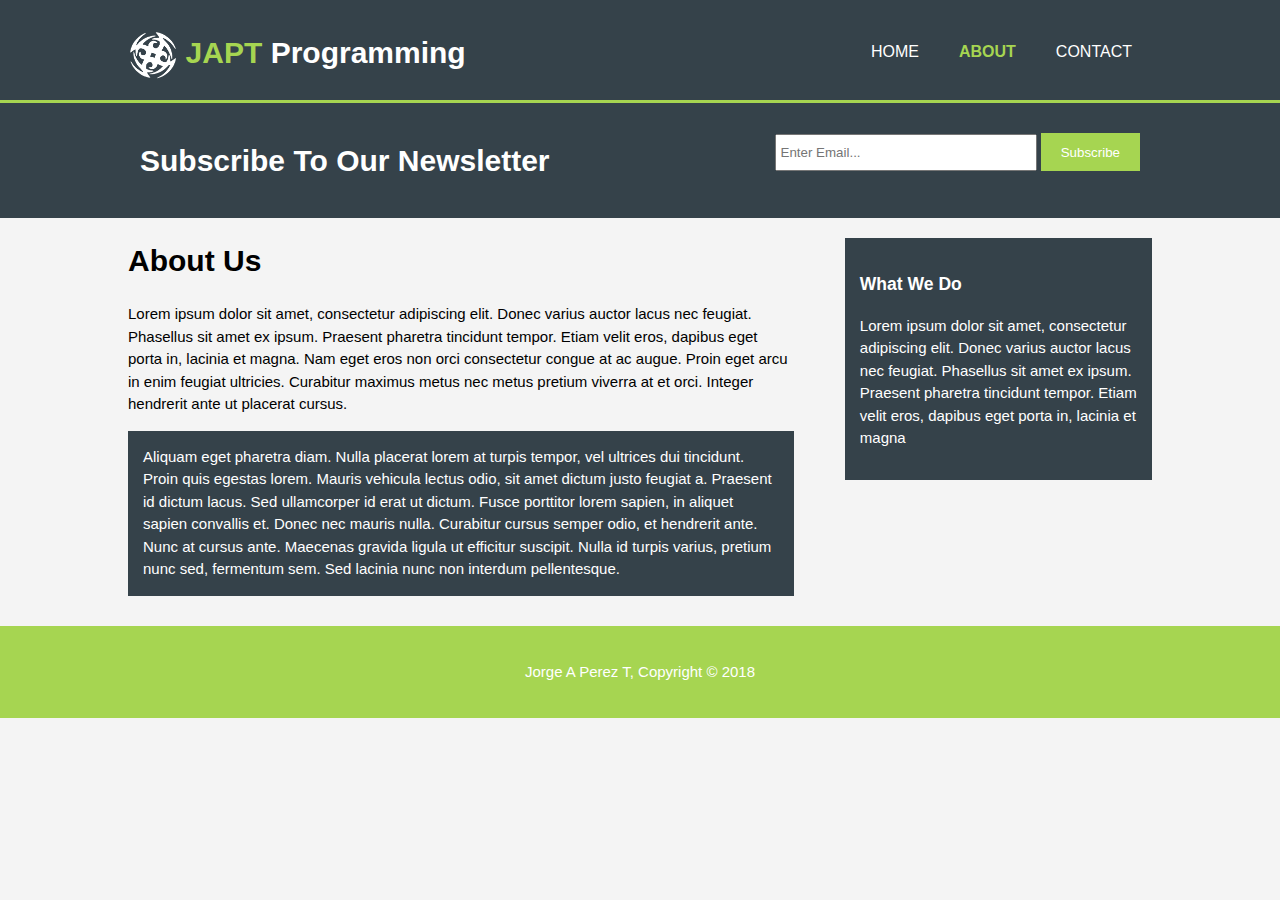
==== commit c4aa245f: "Made impovements in main page" ====
--- a/about.html
+++ b/about.html
@@ -12,14 +12,15 @@
   <body>
     <header>
       <div class="container">
+        <img id="logo" src="./img/logo_burned.png">
         <div id="branding">
-          <h1><span class="highlight">Acme</span> Web Design</h1>
+          <h1><span class="highlight">JAPT</span> Programming</h1>
         </div>
         <nav>
           <ul>
             <li><a href="index.html">Home</a></li>
             <li class="current"><a href="about.html">About</a></li>
-            <li><a href="services.html">Services</a></li>
+            <li><a href="contact.html">Contact</a></li>
           </ul>
         </nav>
       </div>
@@ -57,7 +58,7 @@
     </section>
 
     <footer>
-      <p>Acme Web Deisgn, Copyright &copy; 2017</p>
+      <p>Jorge A Perez T, Copyright &copy; 2018</p>
     </footer>
   </body>
 </html>
--- a/css/style.css
+++ b/css/style.css
@@ -19,7 +19,7 @@
 
 .button_1{
   height:38px;
-  background:#e8491d;
+  background:#a6d551;
   border:0;
   padding-left: 20px;
   padding-right:20px;
@@ -40,7 +40,7 @@
   color:#ffffff;
   padding-top:30px;
   min-height:70px;
-  border-bottom:#e8491d 3px solid;
+  border-bottom:#a6d551 3px solid;
 }
 
 header a{
@@ -60,6 +60,13 @@
   float:left;
 }
 
+header #logo{
+  float: left;
+  height: 50px;
+  width: auto;
+  padding-right: 8px;
+}
+
 header #branding h1{
   margin:0;
 }
@@ -70,7 +77,7 @@
 }
 
 header .highlight, header .current a{
-  color:#e8491d;
+  color:#a6d551;
   font-weight:bold;
 }
 
@@ -82,7 +89,7 @@
 /* Showcase */
 #showcase{
   min-height:400px;
-  background:url('../img/showcase.jpg') no-repeat 0 -400px;
+  background: url('../img/showcase.jpg') no-repeat 0 -400px;
   text-align:center;
   color:#ffffff;
 }
@@ -133,6 +140,7 @@
 
 #boxes .box img{
   width:90px;
+  height: 95px;
 }
 
 /* Sidebar */
@@ -166,7 +174,7 @@
   padding:20px;
   margin-top:20px;
   color:#ffffff;
-  background-color:#e8491d;
+  background-color:#a6d551;
   text-align: center;
 }
 
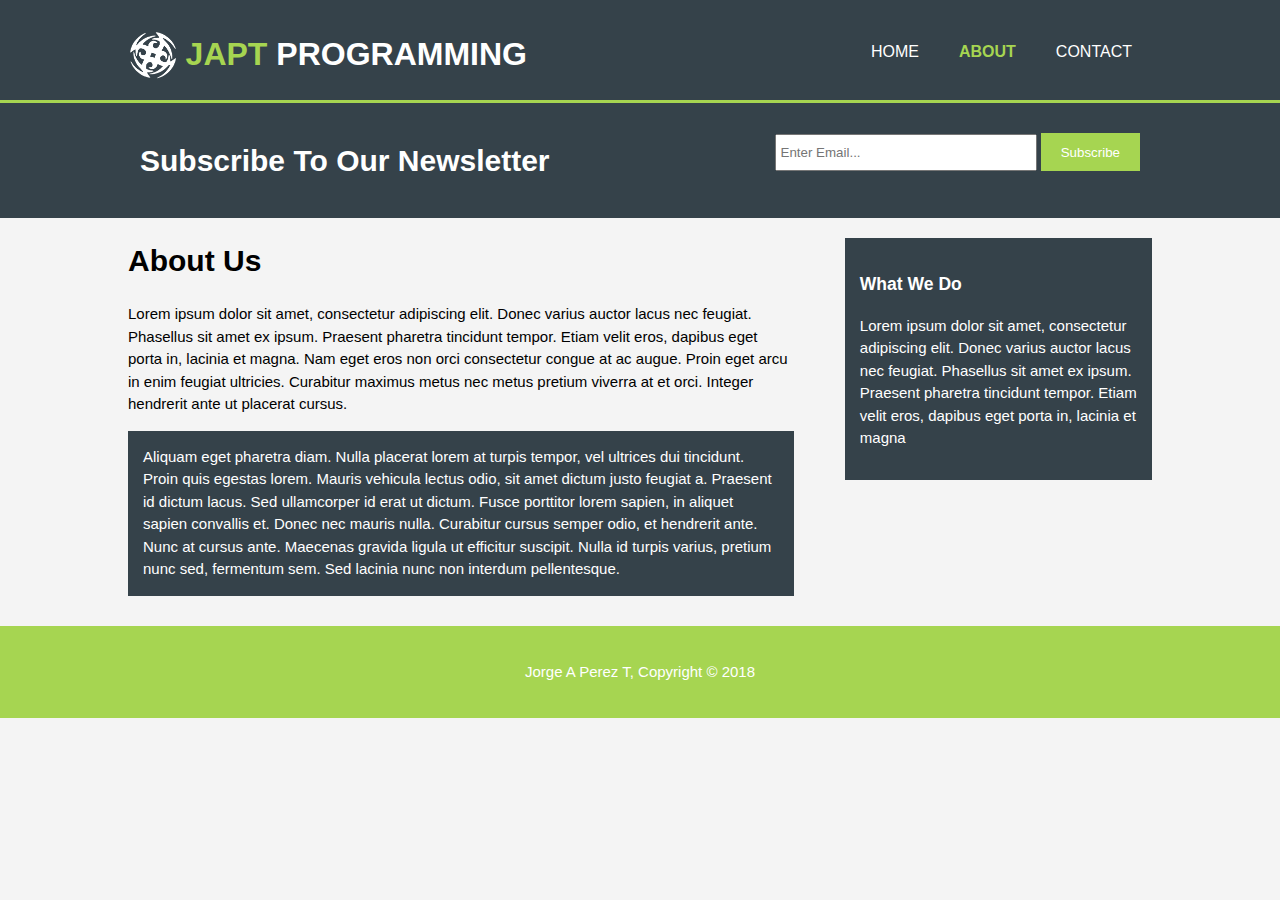
==== commit 46e994a8: "logo" ====
--- a/about.html
+++ b/about.html
@@ -12,10 +12,12 @@
   <body>
     <header>
       <div class="container">
-        <img id="logo" src="./img/logo_burned.png">
-        <div id="branding">
-          <h1><span class="highlight">JAPT</span> Programming</h1>
-        </div>
+        <a href="index.html">
+          <img id="logo" src="./img/logo_burned.png">
+          <div id="branding">
+            <h1><span class="highlight">JAPT</span> Programming</h1>
+          </div>
+        </a>
         <nav>
           <ul>
             <li><a href="index.html">Home</a></li>
